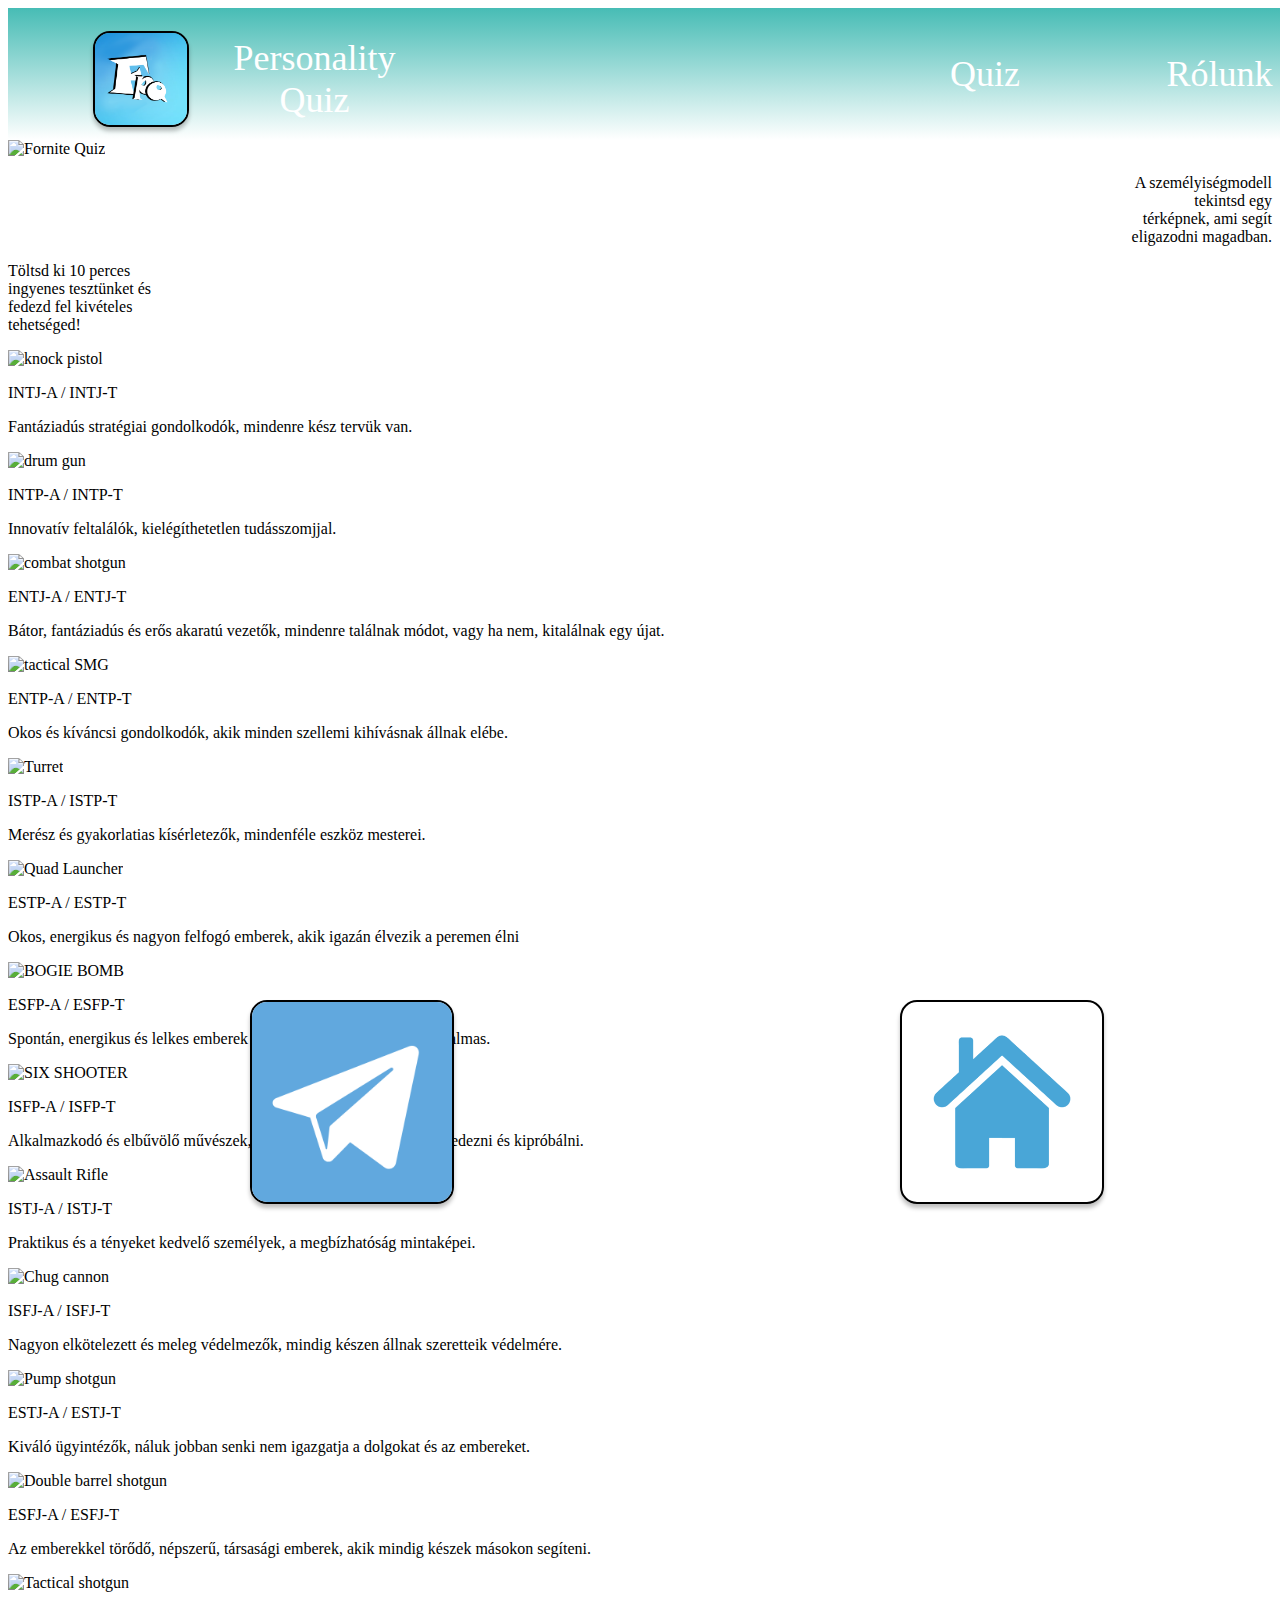
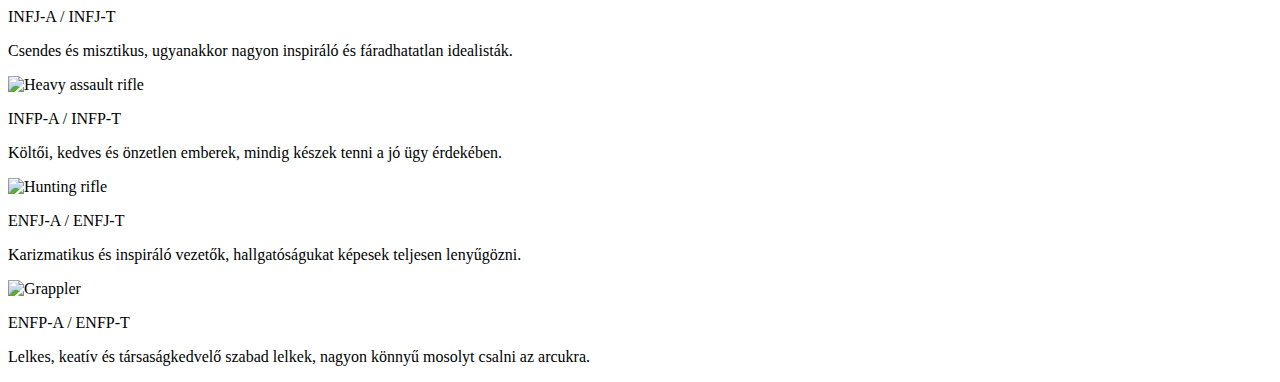
==== Főoldal/index.html @ f2d6f230 "FQ-17 Ellentmondás javítás" ====
<!DOCTYPE html>
<html lang="hu">
<head>
    <meta charset="UTF-8">
    <meta http-equiv="X-UA-Compatible" content="IE=edge">
    <meta name="viewport" content="width=device-width, initial-scale=1.0">
    <title>Document</title>
    <link rel="stylesheet" href="index.css">
    



</head>

<body>  
    <div id="fejleck">
        <div id="fejlec"></div>

        <img class="ke"  src="_608745bd98cd486cB52eB57b731d9a.jpg" alt="LOGO"/>

        <div class="fejlecfelirat "id="text1" >Personality<br/>Quiz</div>
        <div class="fejlecfelirat "id="text2" >Quiz</div>
        <div class="fejlecfelirat "id="text3" >Rólunk</div>
      </div>

    <img id="nagyk" src="https://www.creocommunity.es/wp-content/uploads/2023/10/Regreso-de-Fortnite-al-Capitulo-1.jpg"
     alt="Fornite Quiz">



<div class="text" style="text-align: right">
<img id="kep" src="icon1.png" alt="">
<p id="szov1">A személyiségmodell <br>tekintsd egy <br>
térképnek, ami segít <br> eligazodni
magadban.</p>
</div>
<div class="text">
<img id="kep2" src="icon2.png" alt="">
<p id="szov2">Töltsd ki 10 perces <br> ingyenes tesztünket és <br>
     fedezd fel kivételes <br>
      tehetséged!</p>
</div>

<div class=" Lila" >
  <img src="fortnite-flint-knock-pistol.jpg" alt="knock pistol">
  <p>INTJ-A / INTJ-T</p>
  <p>Fantáziadús stratégiai
     gondolkodók, mindenre kész
      tervük van.</p>
   
   
  <img src="fortnite-drum-gun-banned.jpg" alt="drum gun">
  <p>INTP-A / INTP-T</p>
  <p>Innovatív feltalálók,
     kielégíthetetlen tudásszomjjal.</p>
   
   
  <img src="fortnite-combat-shotgun-.jpg" alt="combat shotgun">
  <p>ENTJ-A / ENTJ-T</p>
  <p>Bátor, fantáziadús és erős akaratú vezetők,
    mindenre találnak módot, vagy ha nem,
     kitalálnak egy újat.</p>
   
   
   
  <img src="tactical SMG.jpg" alt="tactical SMG">
  <p>ENTP-A / ENTP-T</p>
  <p>Okos és kíváncsi gondolkodók,
    akik minden szellemi kihívásnak állnak elébe.</p>
  </div>
   
  <div class="Sárga " >
    <img src="Turret.jpg" alt="Turret">
    <p>ISTP-A / ISTP-T</p>
    <p>Merész és gyakorlatias kísérletezők,
       mindenféle eszköz mesterei.</p>
   
   
    <img src="Quad  Launcher.jpg" alt="Quad Launcher">
    <p>ESTP-A / ESTP-T</p>
    <p>Okos, energikus és nagyon felfogó emberek,
       akik igazán élvezik a peremen élni</p>
   
   
    <img src="Bugie Bomb.jpg" alt="BOGIE BOMB">
    <p>ESFP-A / ESFP-T</p>
    <p>Spontán, energikus és lelkes emberek
       körülöttük az élet soha nem unalmas.</p>
   
   
   
    <img src="SIX SHOOTER.jpg" alt="SIX SHOOTER">
    <p>ISFP-A / ISFP-T</p>
    <p>Alkalmazkodó és elbűvölő művészek,
       mindig készek új dolgokat felfedezni és kipróbálni.</p>
    </div>
   
    <div class="Kék " >
     <img src="Assault Rifle.jpg" alt="Assault Rifle">
     <p>ISTJ-A / ISTJ-T</p>
     <p>Praktikus és a tényeket kedvelő személyek,
         a megbízhatóság mintaképei.</p>
     
     
     <img src="Chug cannon.jpg" alt="Chug cannon">
     <p>ISFJ-A / ISFJ-T</p>
     <p>Nagyon elkötelezett és meleg védelmezők,
         mindig készen állnak szeretteik védelmére.</p>
     
     
     <img src="Pump shotgun.jpg" alt="Pump shotgun">
     <p>ESTJ-A / ESTJ-T</p>
     <p>Kiváló ügyintézők,
         náluk jobban senki nem igazgatja a dolgokat és az embereket.</p>
     
     
     
     <img src="Double barrel shotgun.jpg" alt="Double barrel shotgun">
     <p>ESFJ-A / ESFJ-T</p>
     <p>Az emberekkel törődő,
         népszerű, társasági emberek,
          akik mindig készek másokon segíteni.</p>
     </div>
   
  <div class="zöld " >
        <img src="Tactical shotgun.jpg" alt="Tactical shotgun">
        <p>INFJ-A / INFJ-T</p>
        <p>Csendes és misztikus,
            ugyanakkor nagyon inspiráló és fáradhatatlan idealisták.</p>
       
       
        <img src="Heavy assault rifle.jpg" alt="Heavy assault rifle">
        <p>INFP-A / INFP-T</p>
        <p>Költői, kedves és önzetlen emberek,
            mindig készek tenni a jó ügy érdekében.</p>
       
       
        <img src="Hunting rifle.jpg" alt="Hunting rifle">
        <p>ENFJ-A / ENFJ-T</p>
        <p>Karizmatikus és inspiráló vezetők,
            hallgatóságukat képesek teljesen lenyűgözni.</p>
       
       
       
        <img src="Grappler.jpg" alt="Grappler">
        <p>ENFP-A / ENFP-T</p>
        <p>Lelkes, keatív és társaságkedvelő szabad lelkek,
            nagyon könnyű mosolyt csalni az arcukra.</p>
  </div>

   




</body>
</html>
---- Főoldal/index.css ----
#text1{
     width: 287px;
     height: 88px;
     left: 163px; 
     top: 29px;
       
}
#text2{
     width: 230px;
      height: 48px;
       left: 862px;
        top: 45px; 
        
}
#text3{
     width: 207px;
      height: 50px;
       left: 1108px;
        top: 45px;
         
}

.fejlecfelirat{
     position: absolute; 
         text-align: center;
          color: white; 
          font-size: 36px;
           font-weight: 400; 
           word-wrap: break-word;
}

.ke{
     width: 92px;
      height: 92px;
       left: 85px;
        top: 23px;
         position: absolute;
          box-shadow: 0px 4px 4px rgba(0, 0, 0, 0.25);
           border-radius: 17px;
            border: 2px black solid;
}
#kep{
     width: 200px;
      height: 200px;
       left: 250px;
        top: 1000px;
         position: absolute;
          box-shadow: 0px 4px 4px rgba(0, 0, 0, 0.25);
           border-radius: 17px;
            border: 2px black solid;
}
#kep2{
     width: 200px;
      height: 200px;
       left: 900px;
        top: 1000px;
         position: absolute;
          box-shadow: 0px 4px 4px rgba(0, 0, 0, 0.25);
           border-radius: 17px;
            border: 2px black solid;
}
#fejleck{
     width: 1365px;
      height: 132px;
       position: relative;
}
#fejlec{
     width: 1365px;
      height: 132px;
       left: 0px;
        top: 0px;
         position: absolute; 
         background: linear-gradient(180deg, #47BCB5 0%, rgba(71, 188, 181, 0) 100%);
}
#nagyk{
     width:1365px;
}
#szov1{
     left: 0px;
     top: 0px;

}
#szov2{
     left: 0px;
     top: 0px;
}
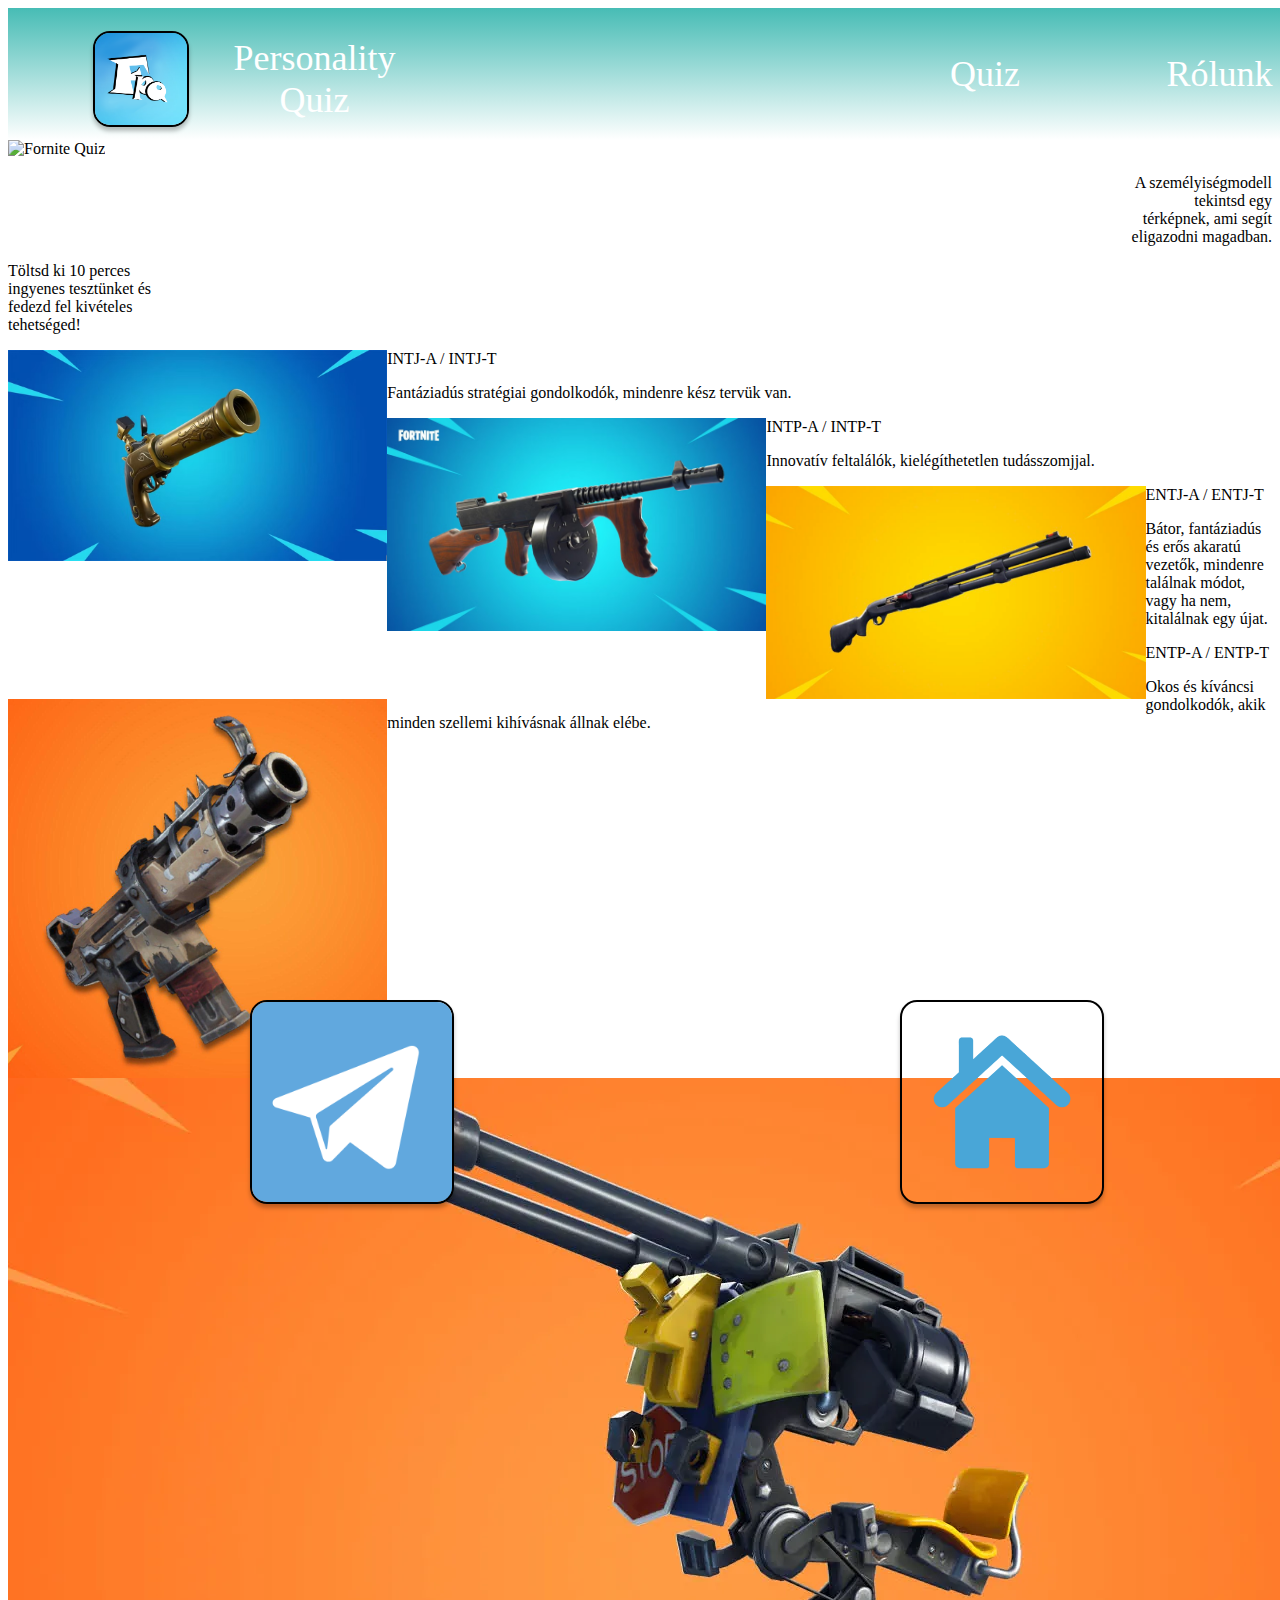
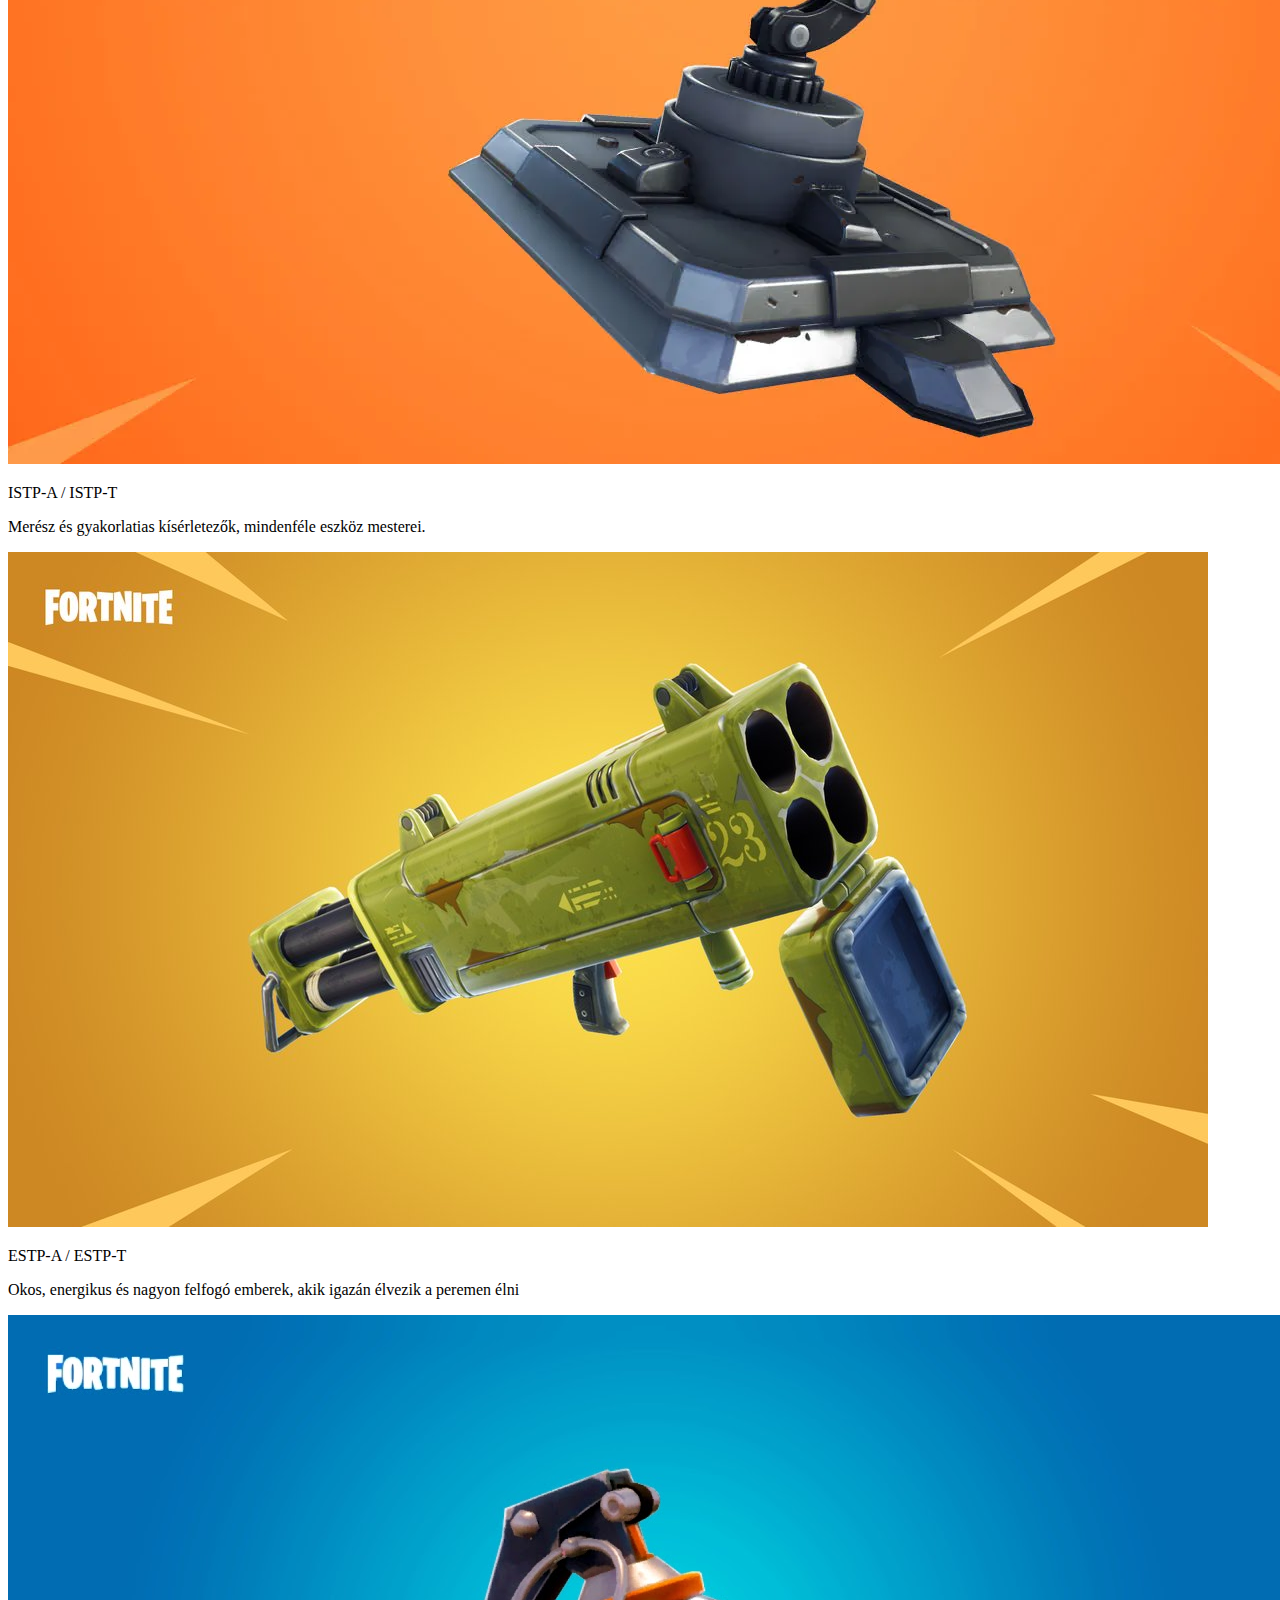
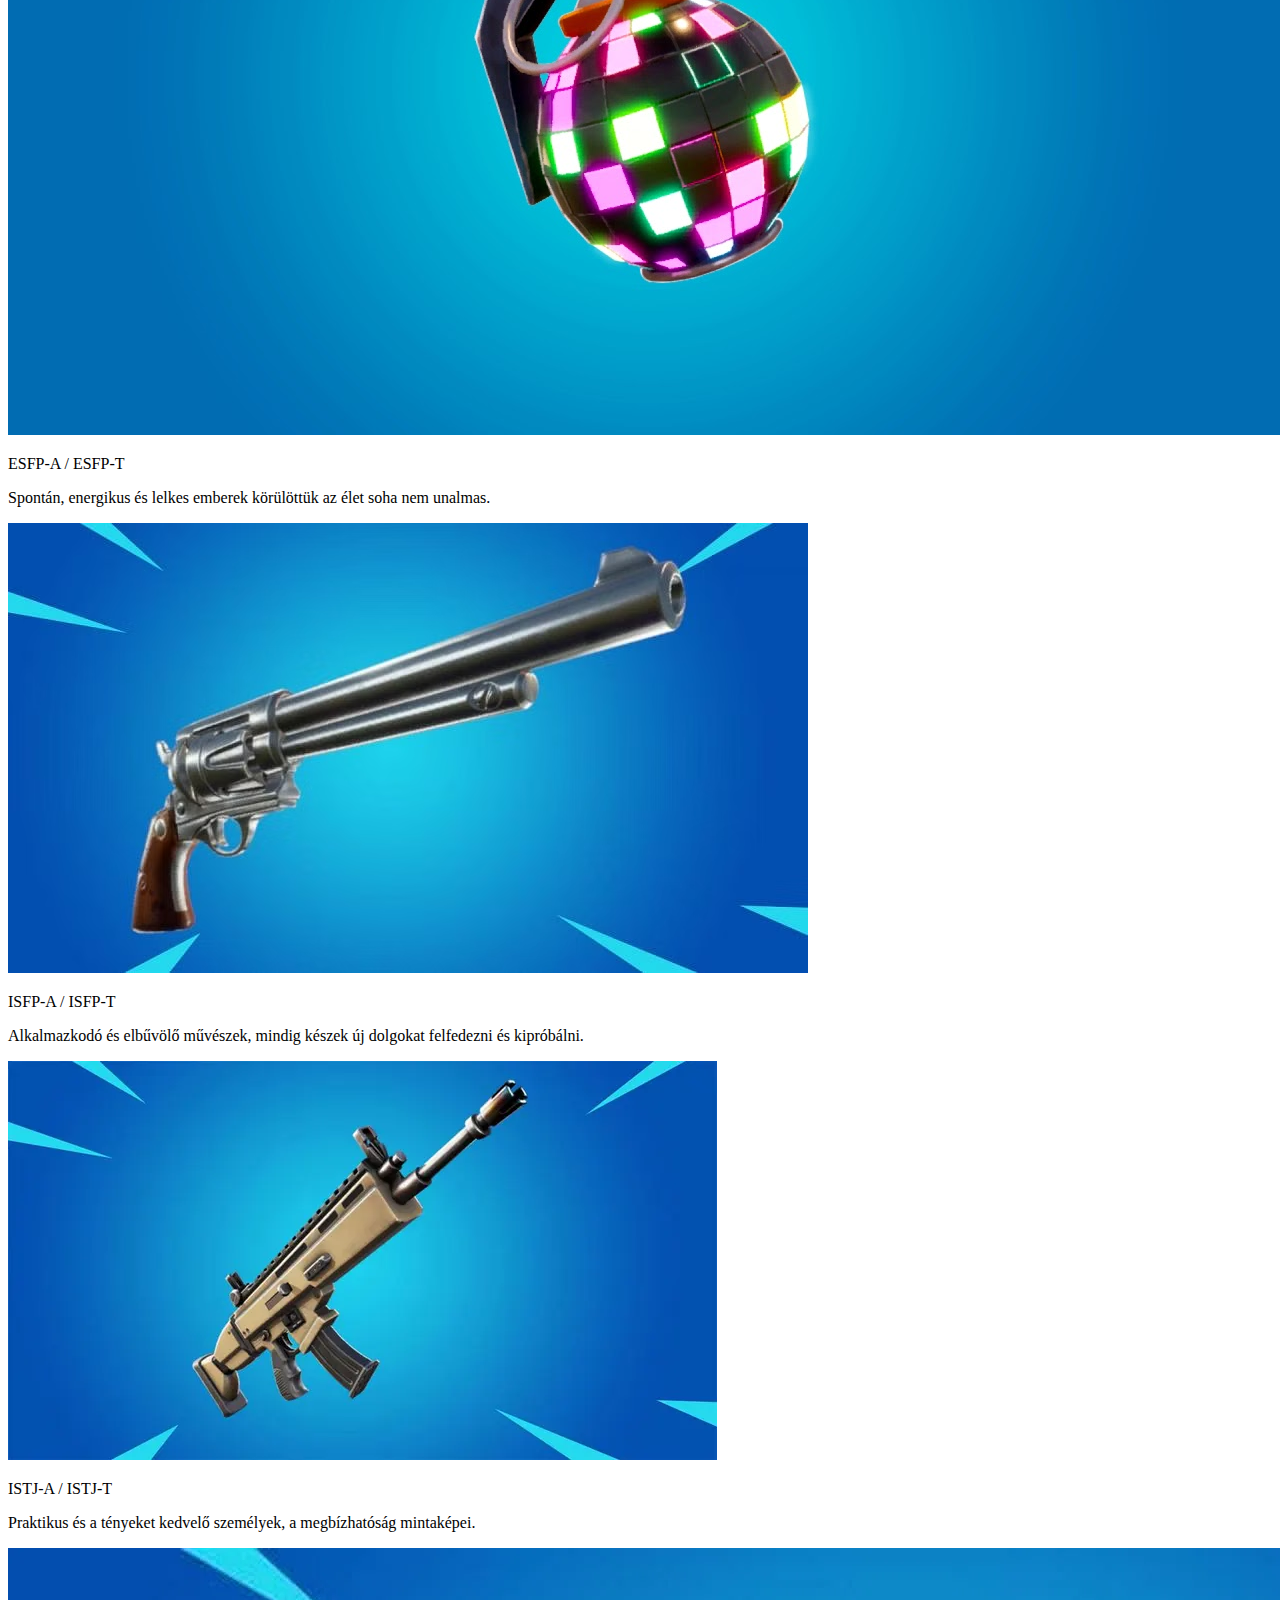
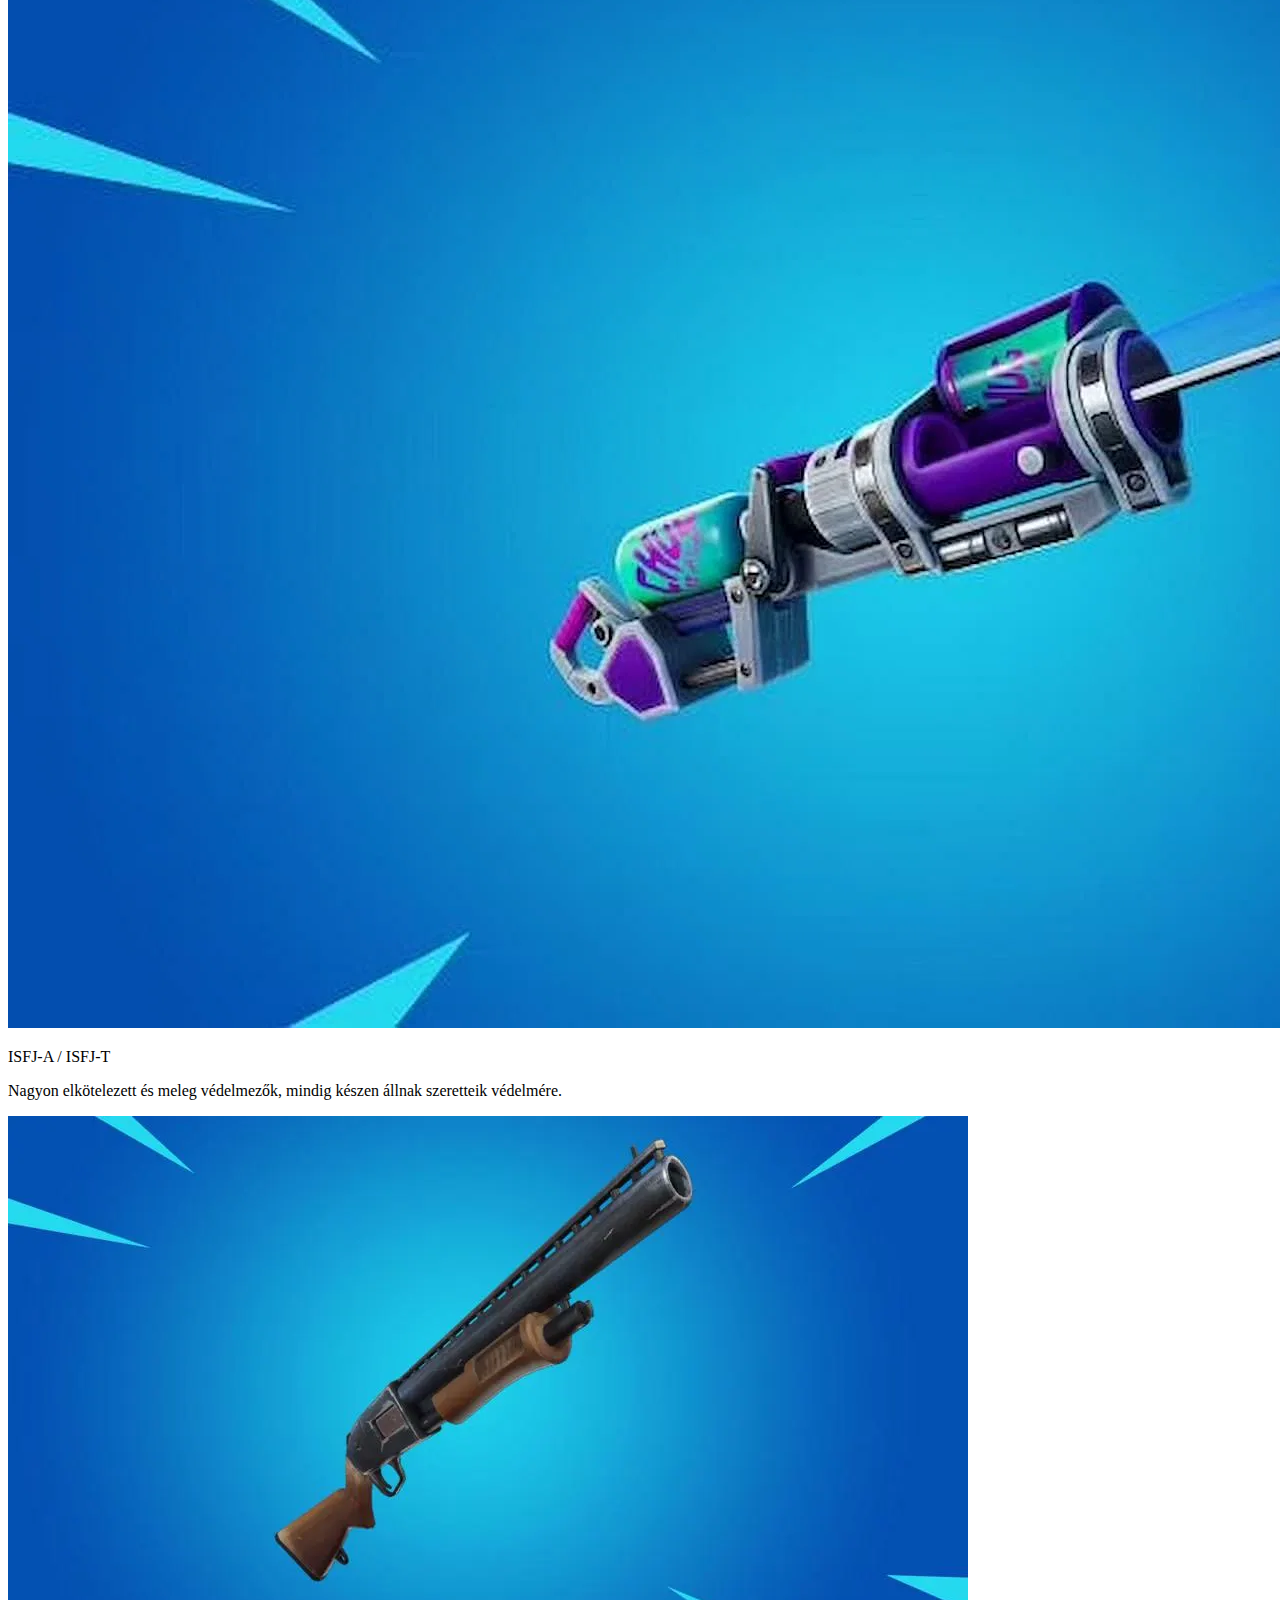
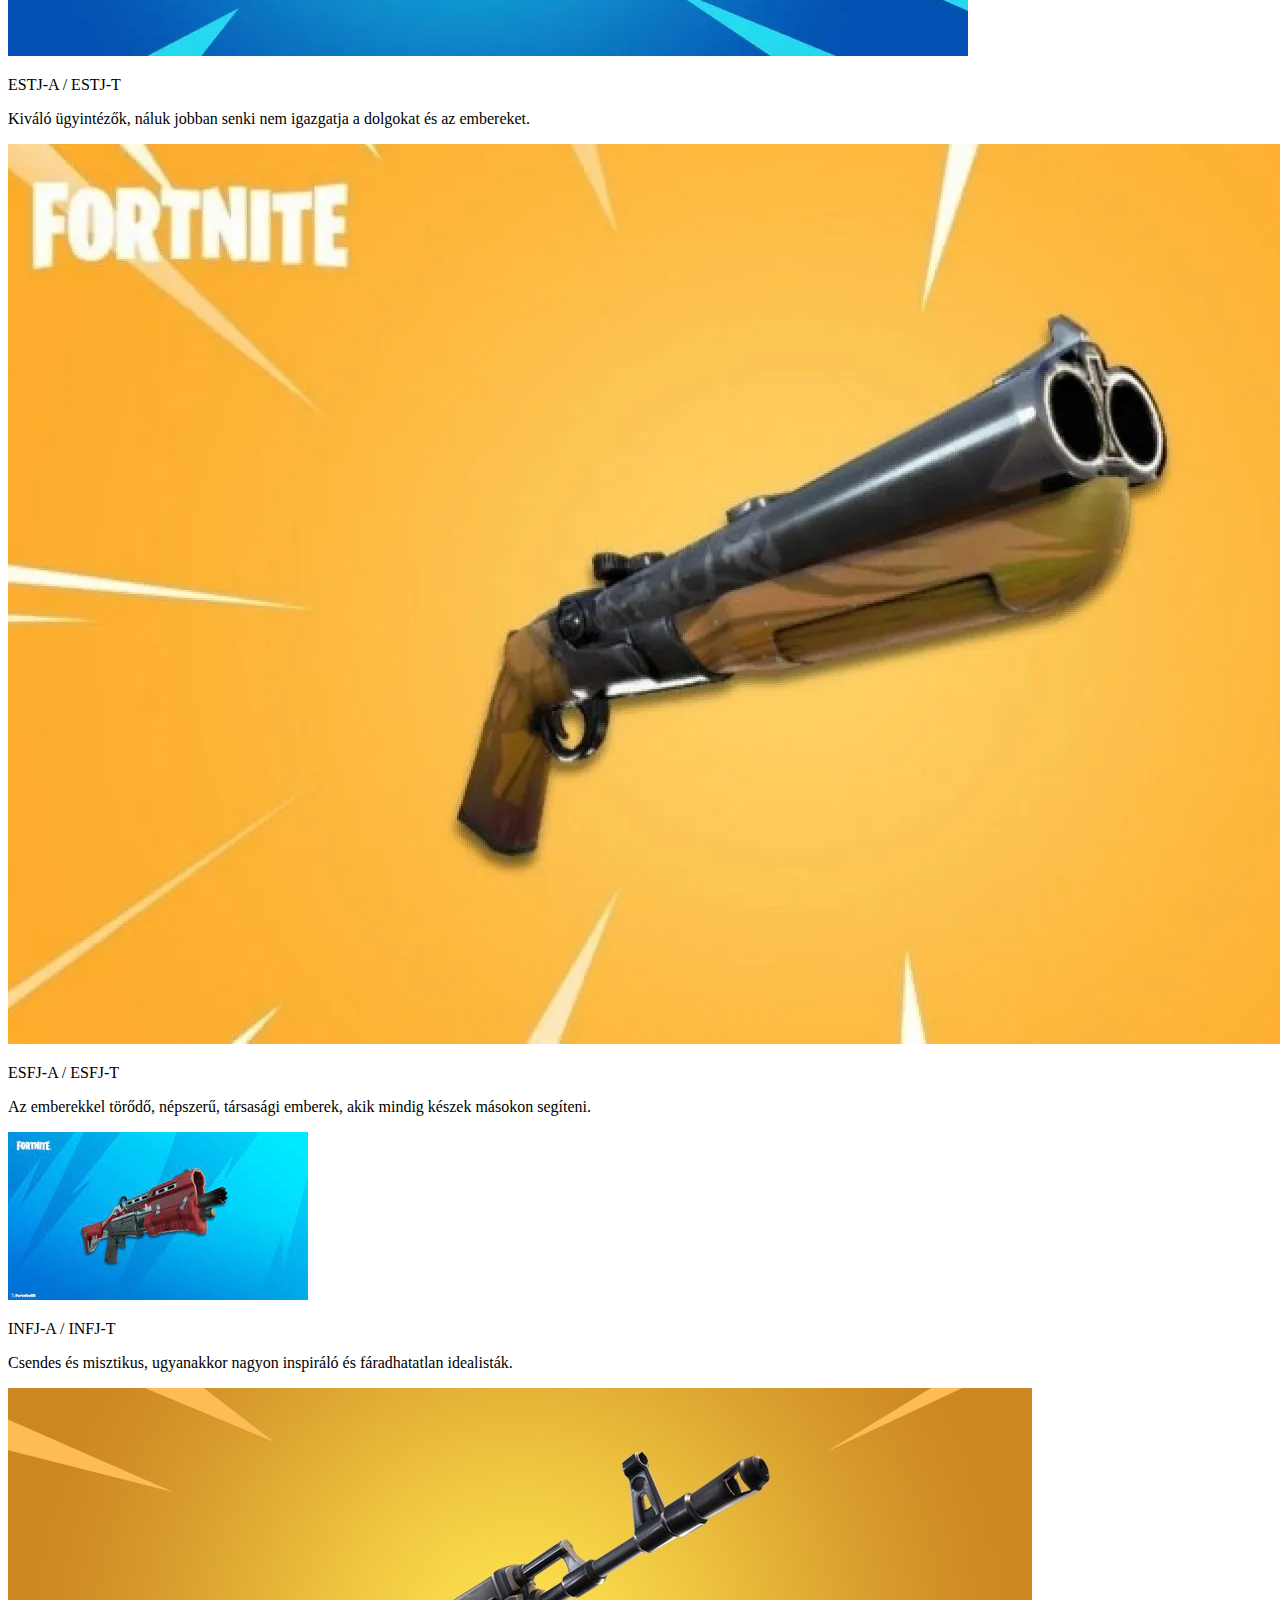
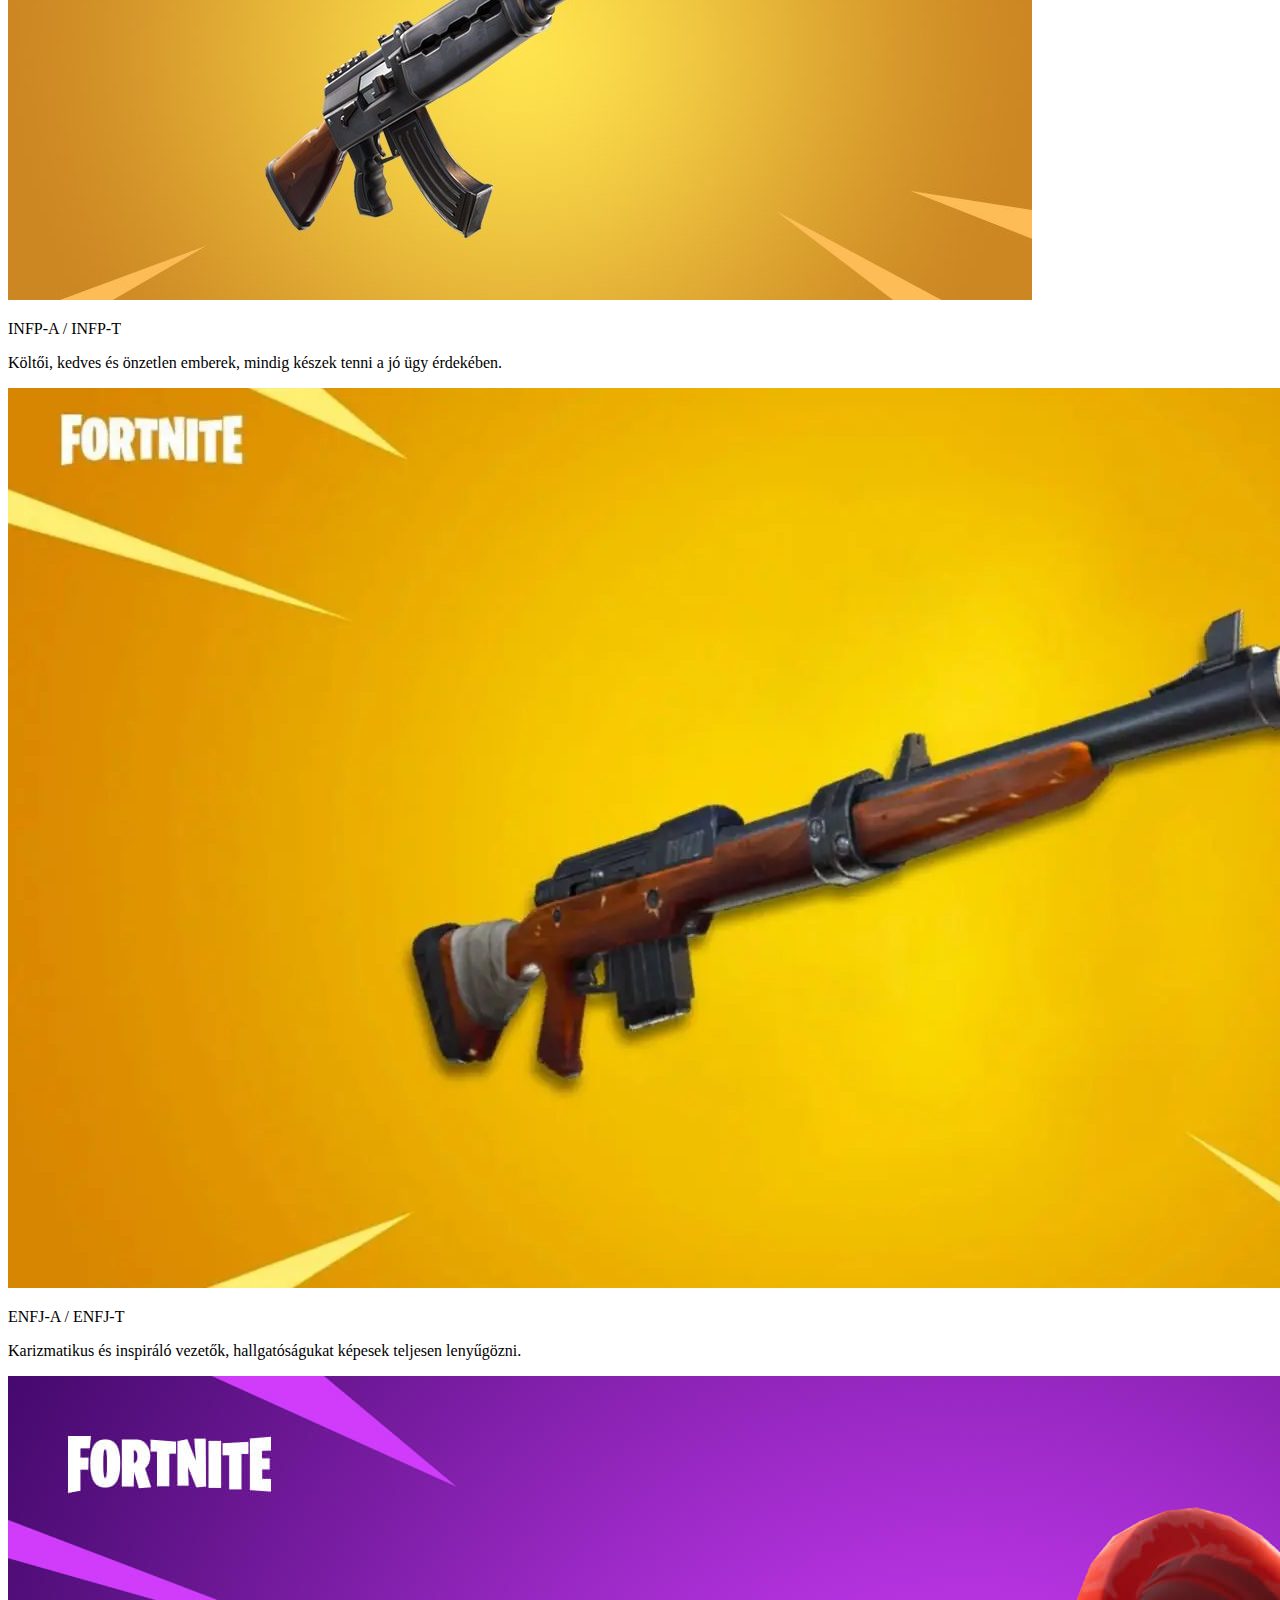
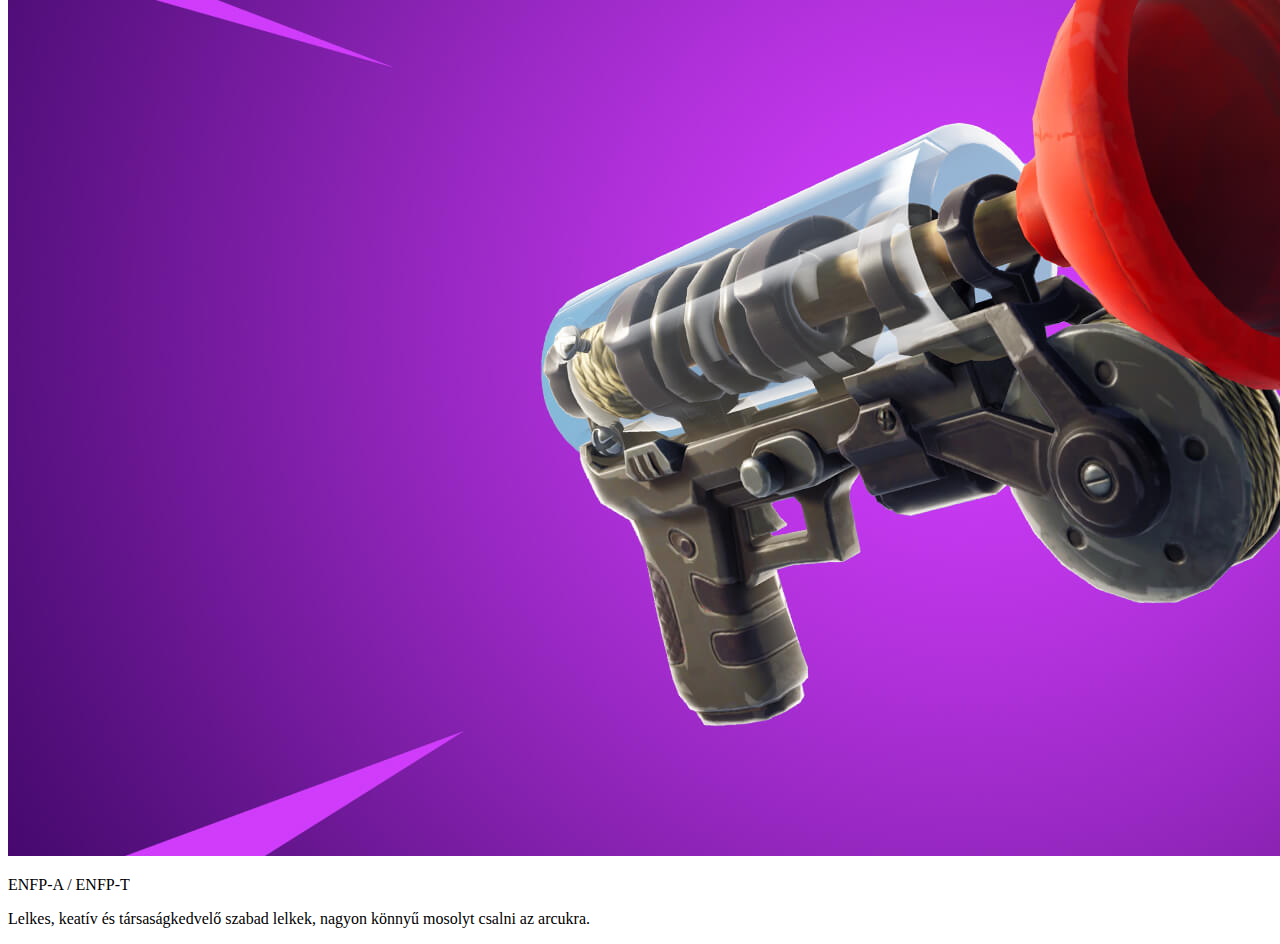
==== commit ddfb8cd3: "FQ-18 flexbox start" ====
--- a/Főoldal/index.html
+++ b/Főoldal/index.html
@@ -41,7 +41,7 @@
       tehetséged!</p>
 </div>
 
-<div class=" Lila" >
+<div class="Lila" >
   <img src="fortnite-flint-knock-pistol.jpg" alt="knock pistol">
   <p>INTJ-A / INTJ-T</p>
   <p>Fantáziadús stratégiai
--- a/Főoldal/index.css
+++ b/Főoldal/index.css
@@ -83,4 +83,11 @@
 #szov2{
      left: 0px;
      top: 0px;
+}
+.Lila img{
+     display: flex;
+     gap: 10px 20px;
+     width: 30%;
+     float:left;
+     justify-content: center;
 }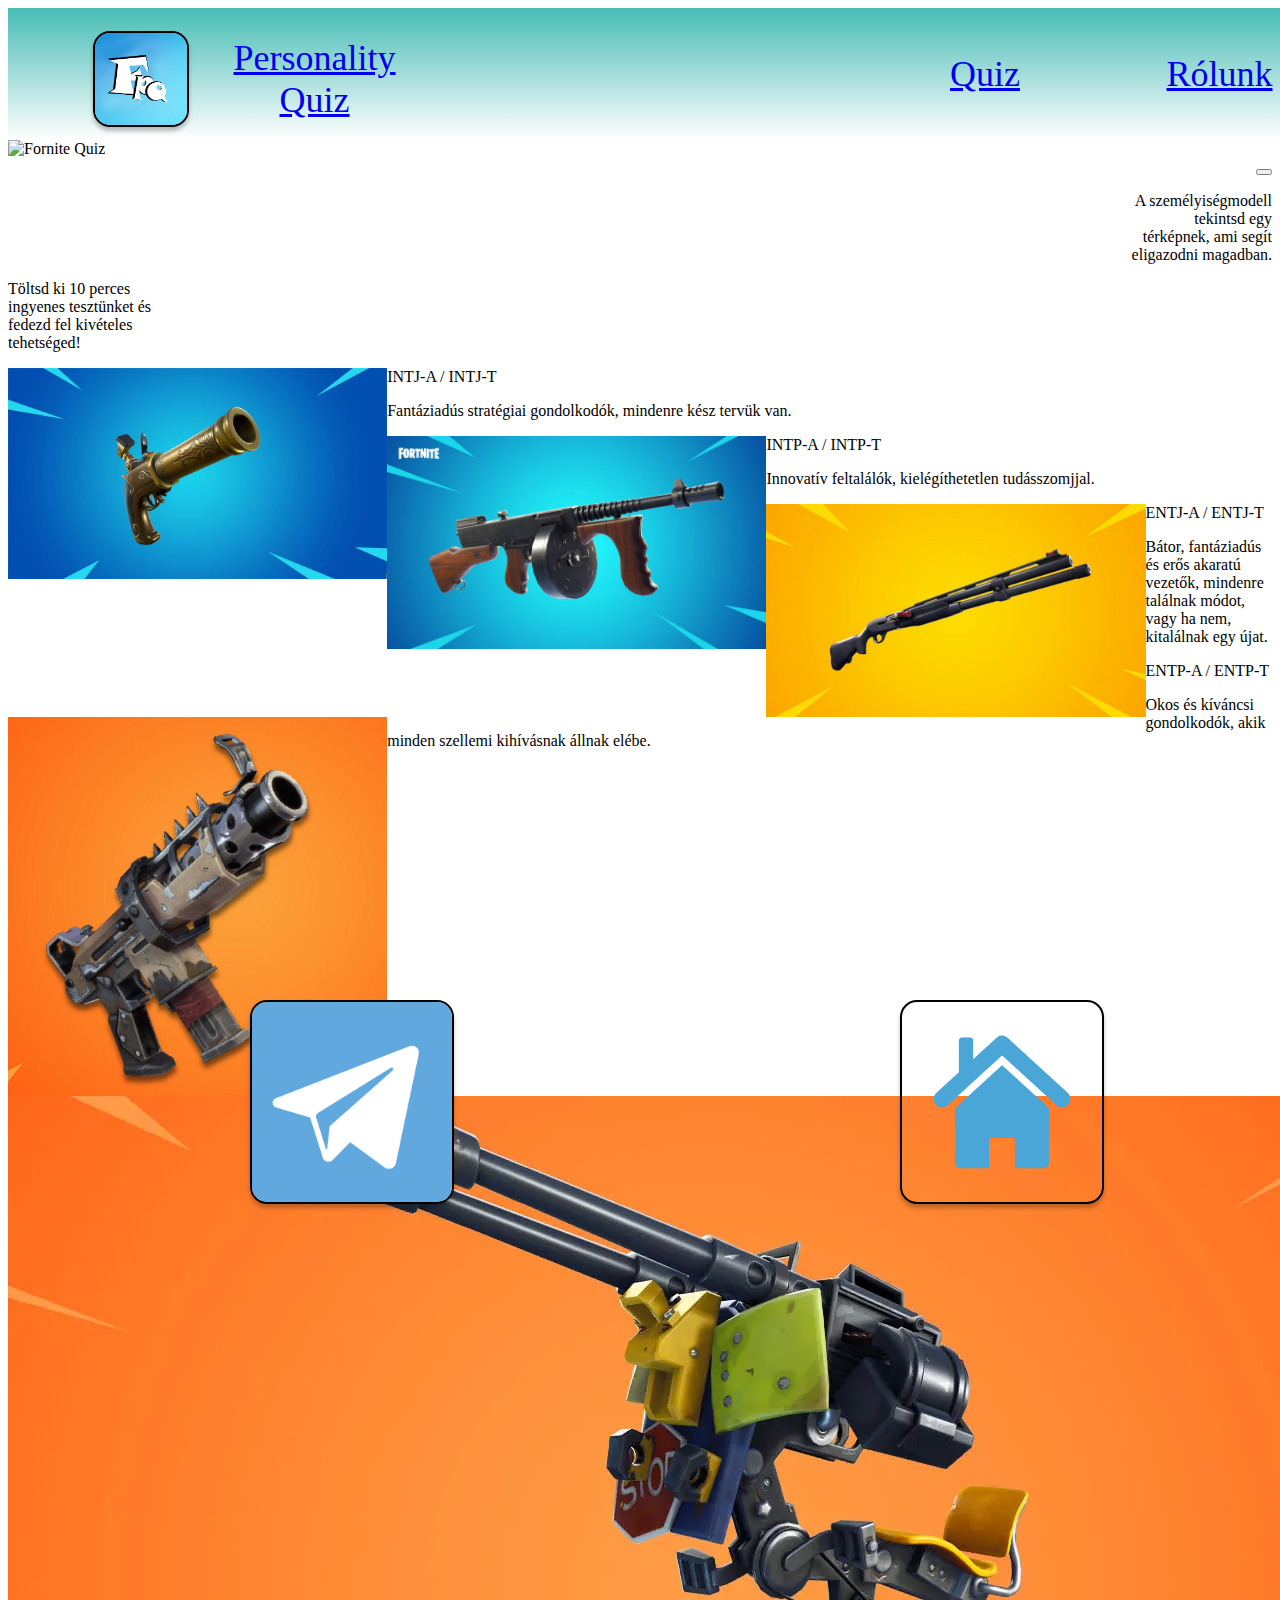
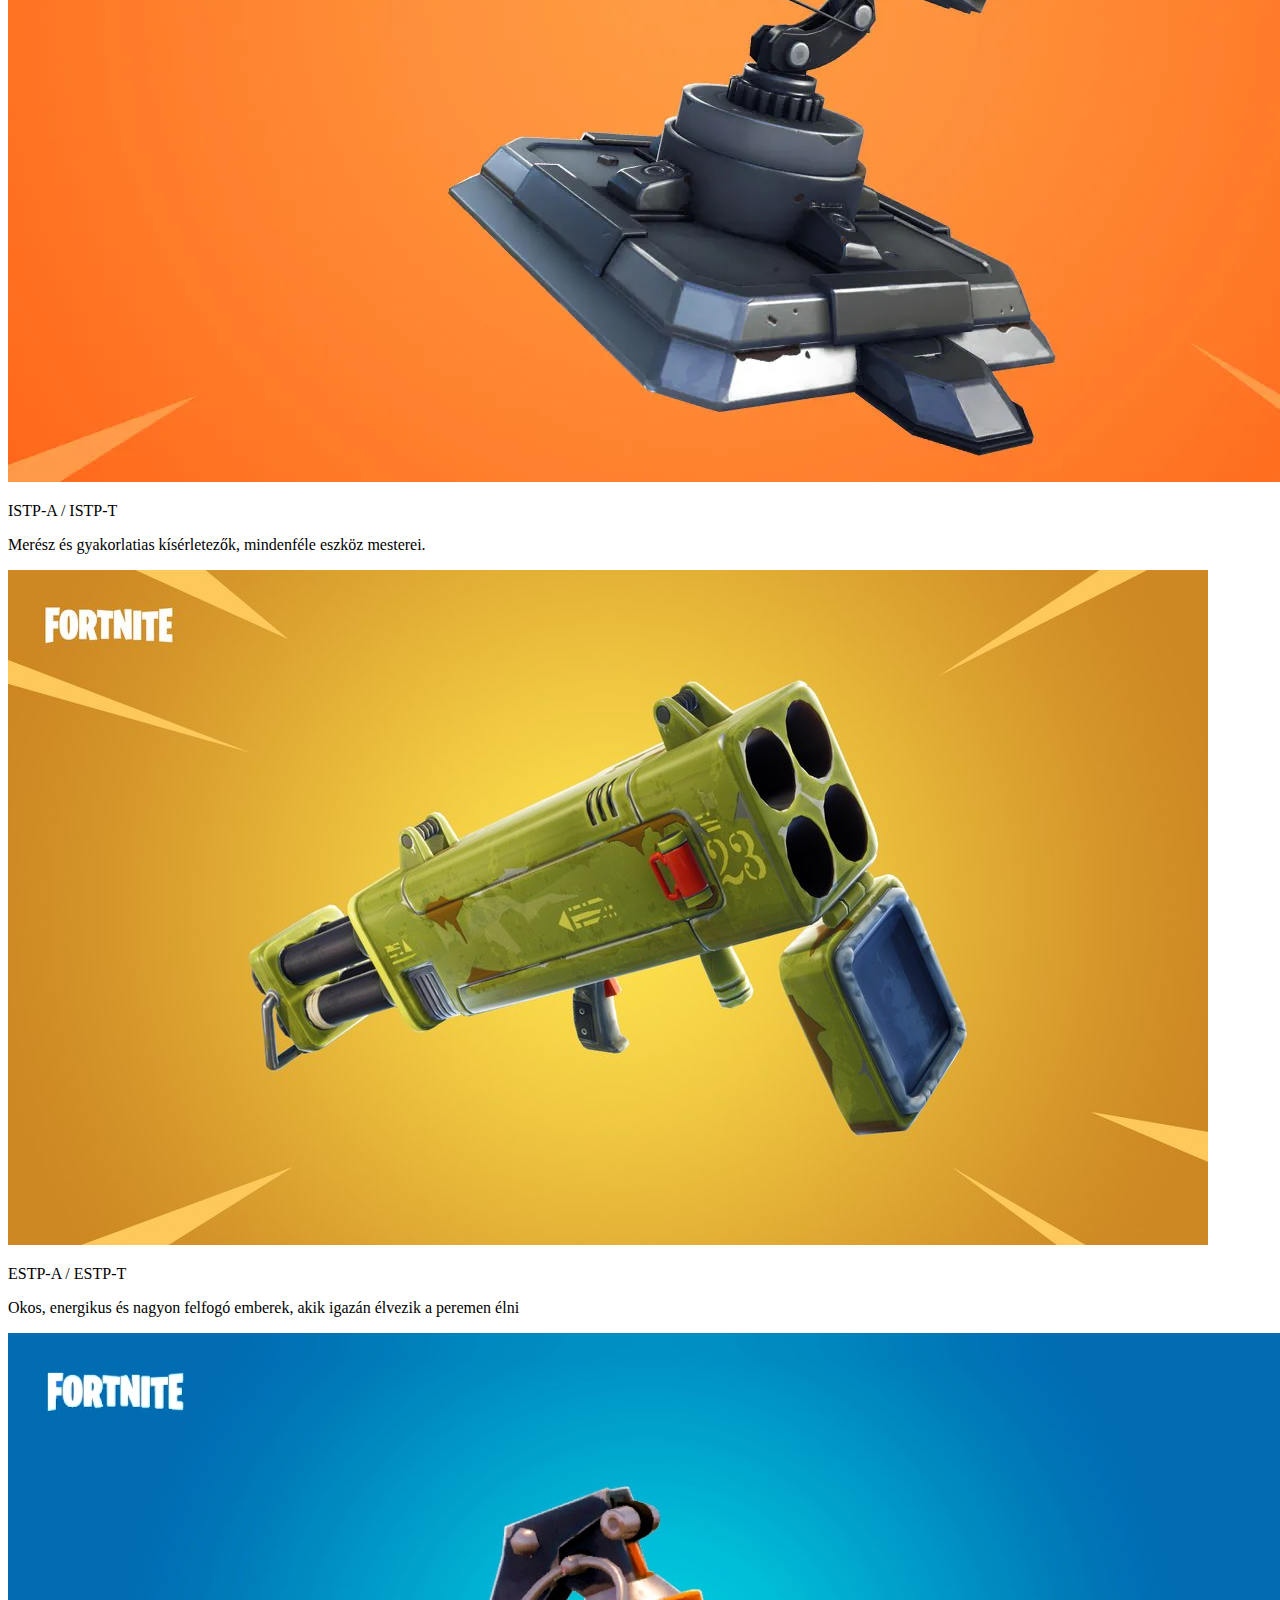
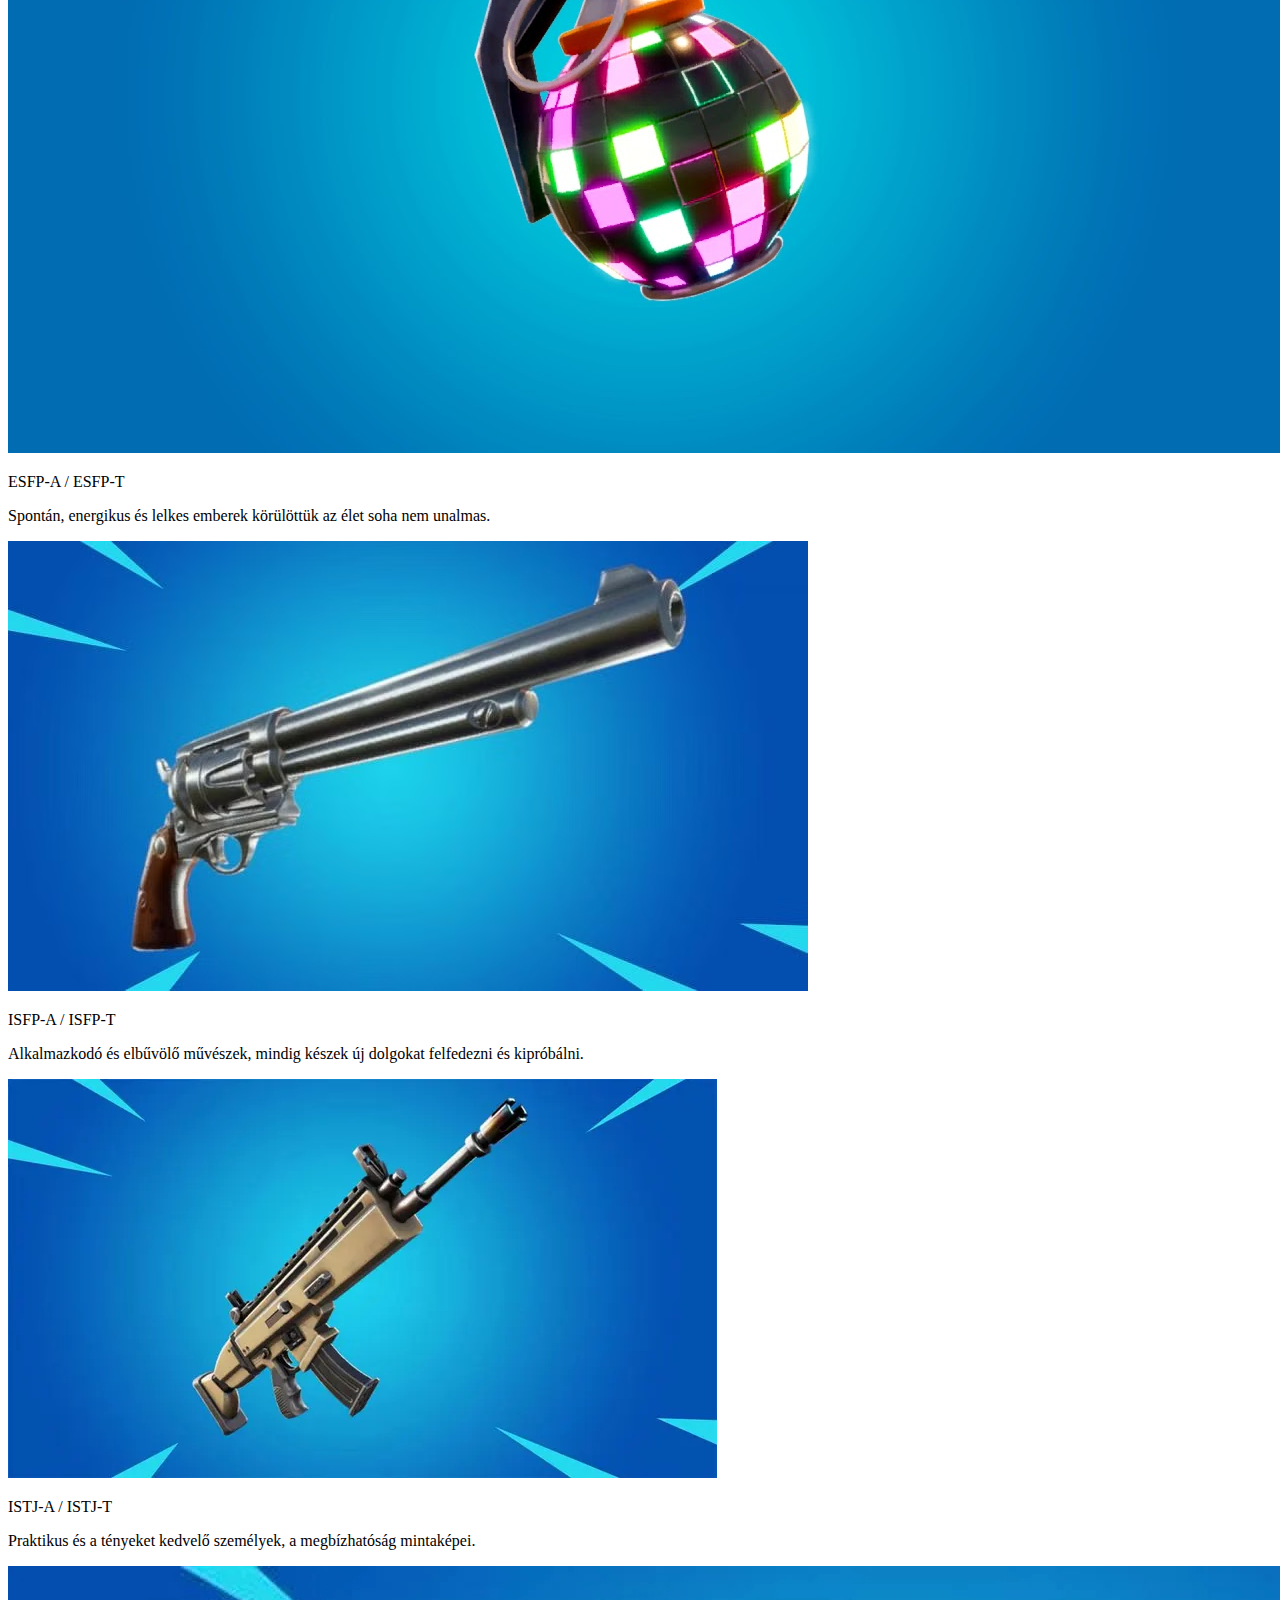
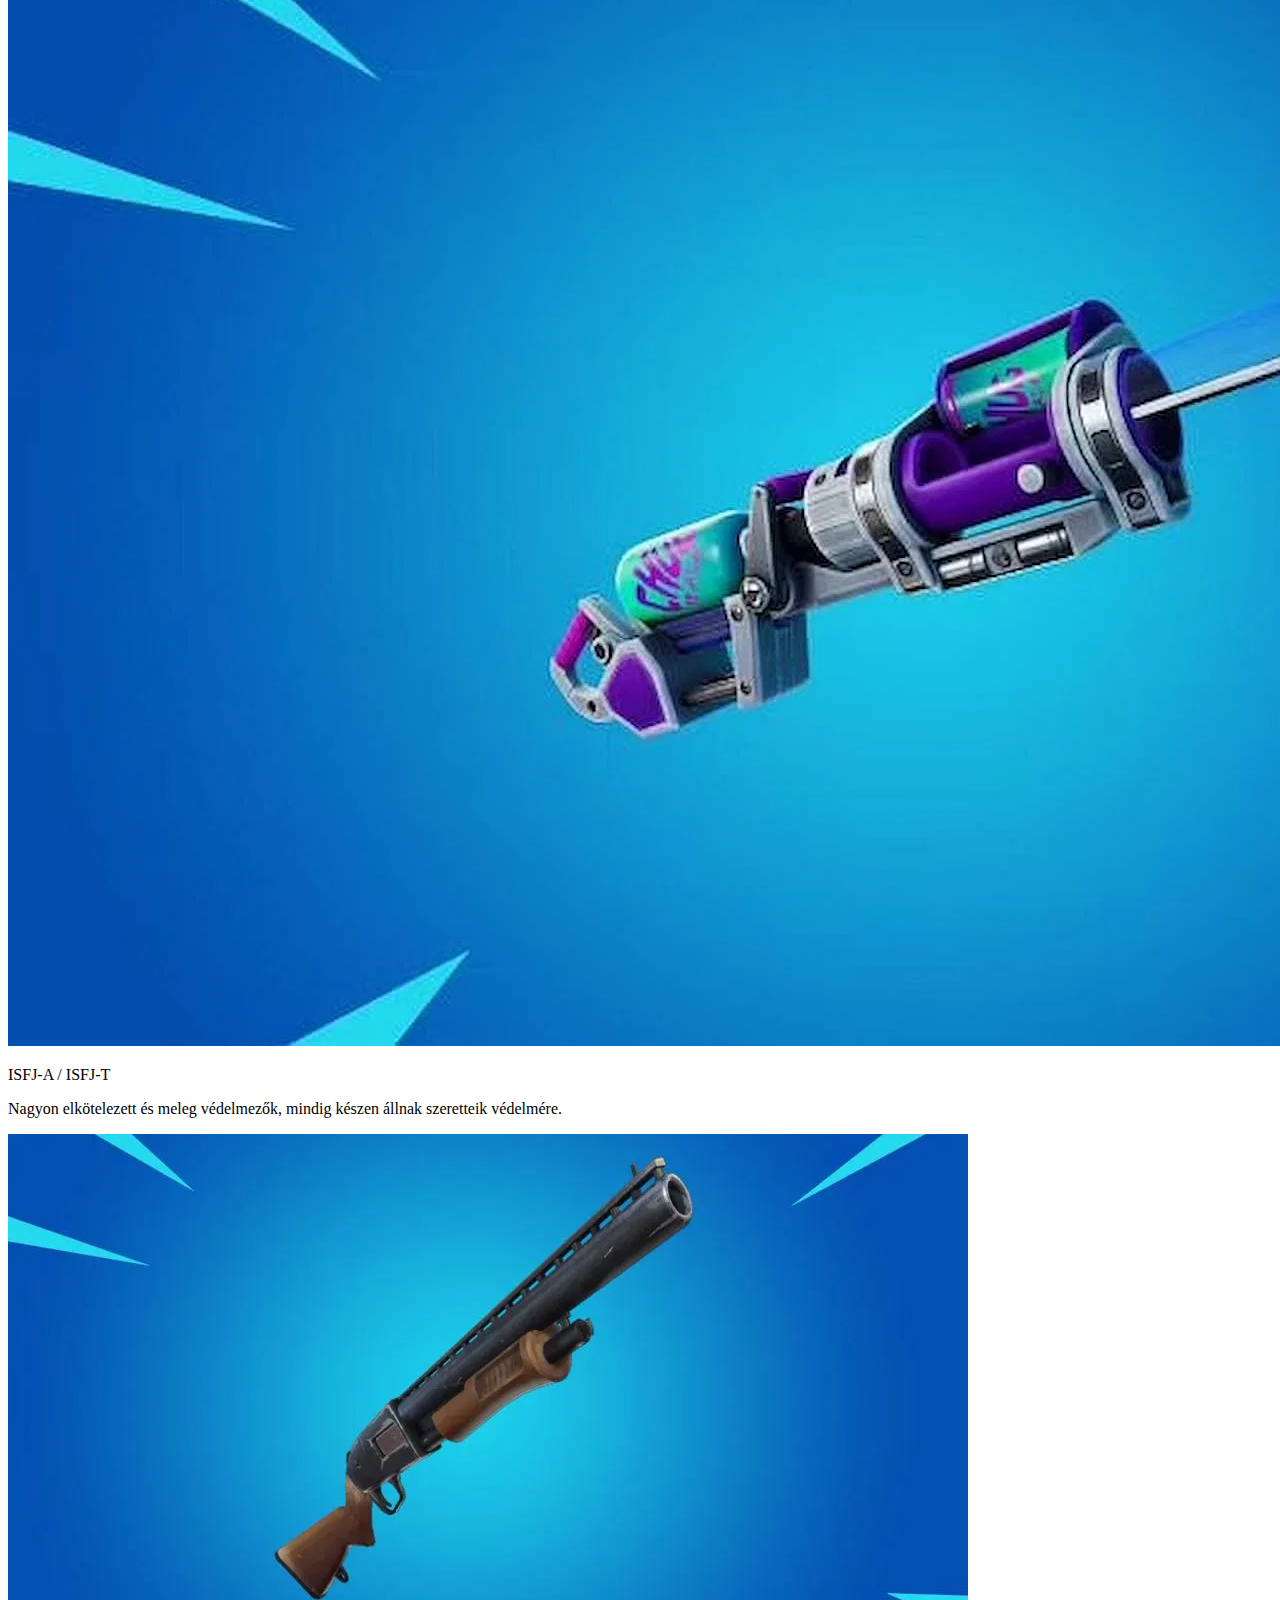
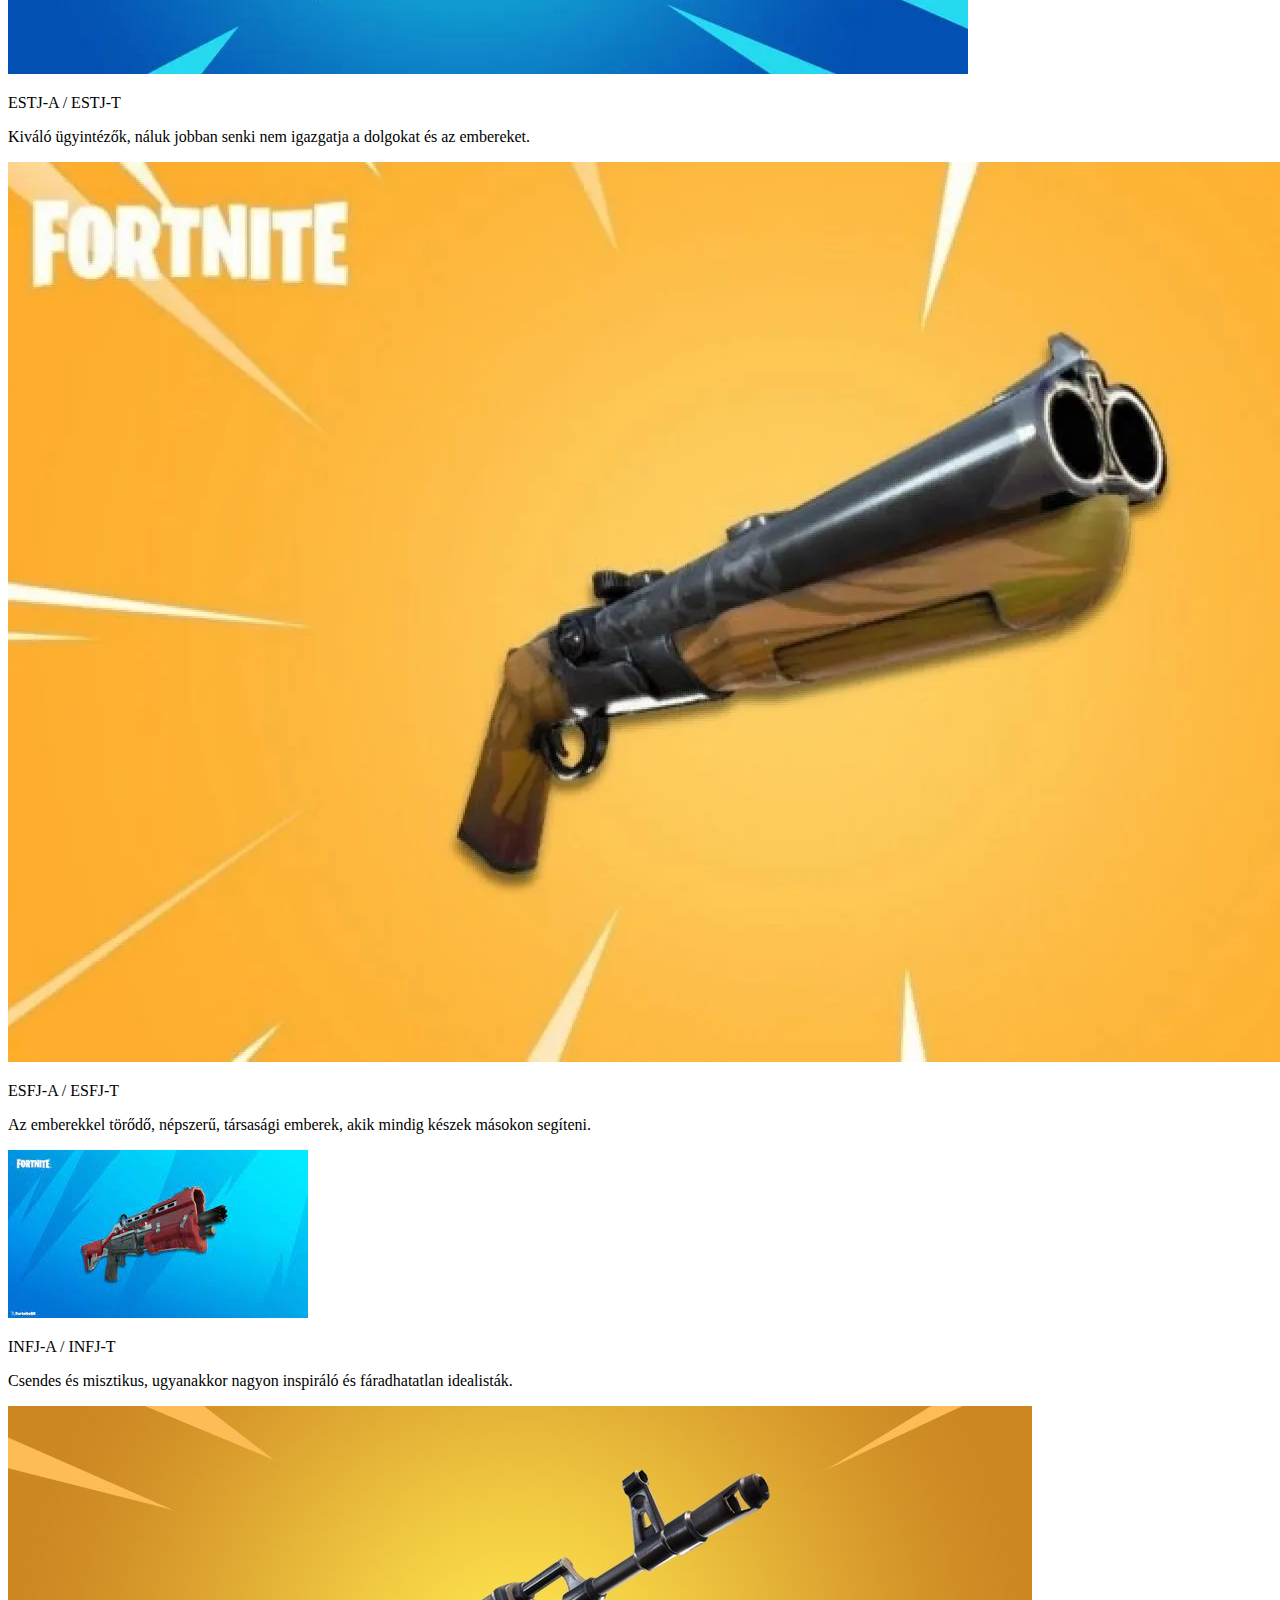
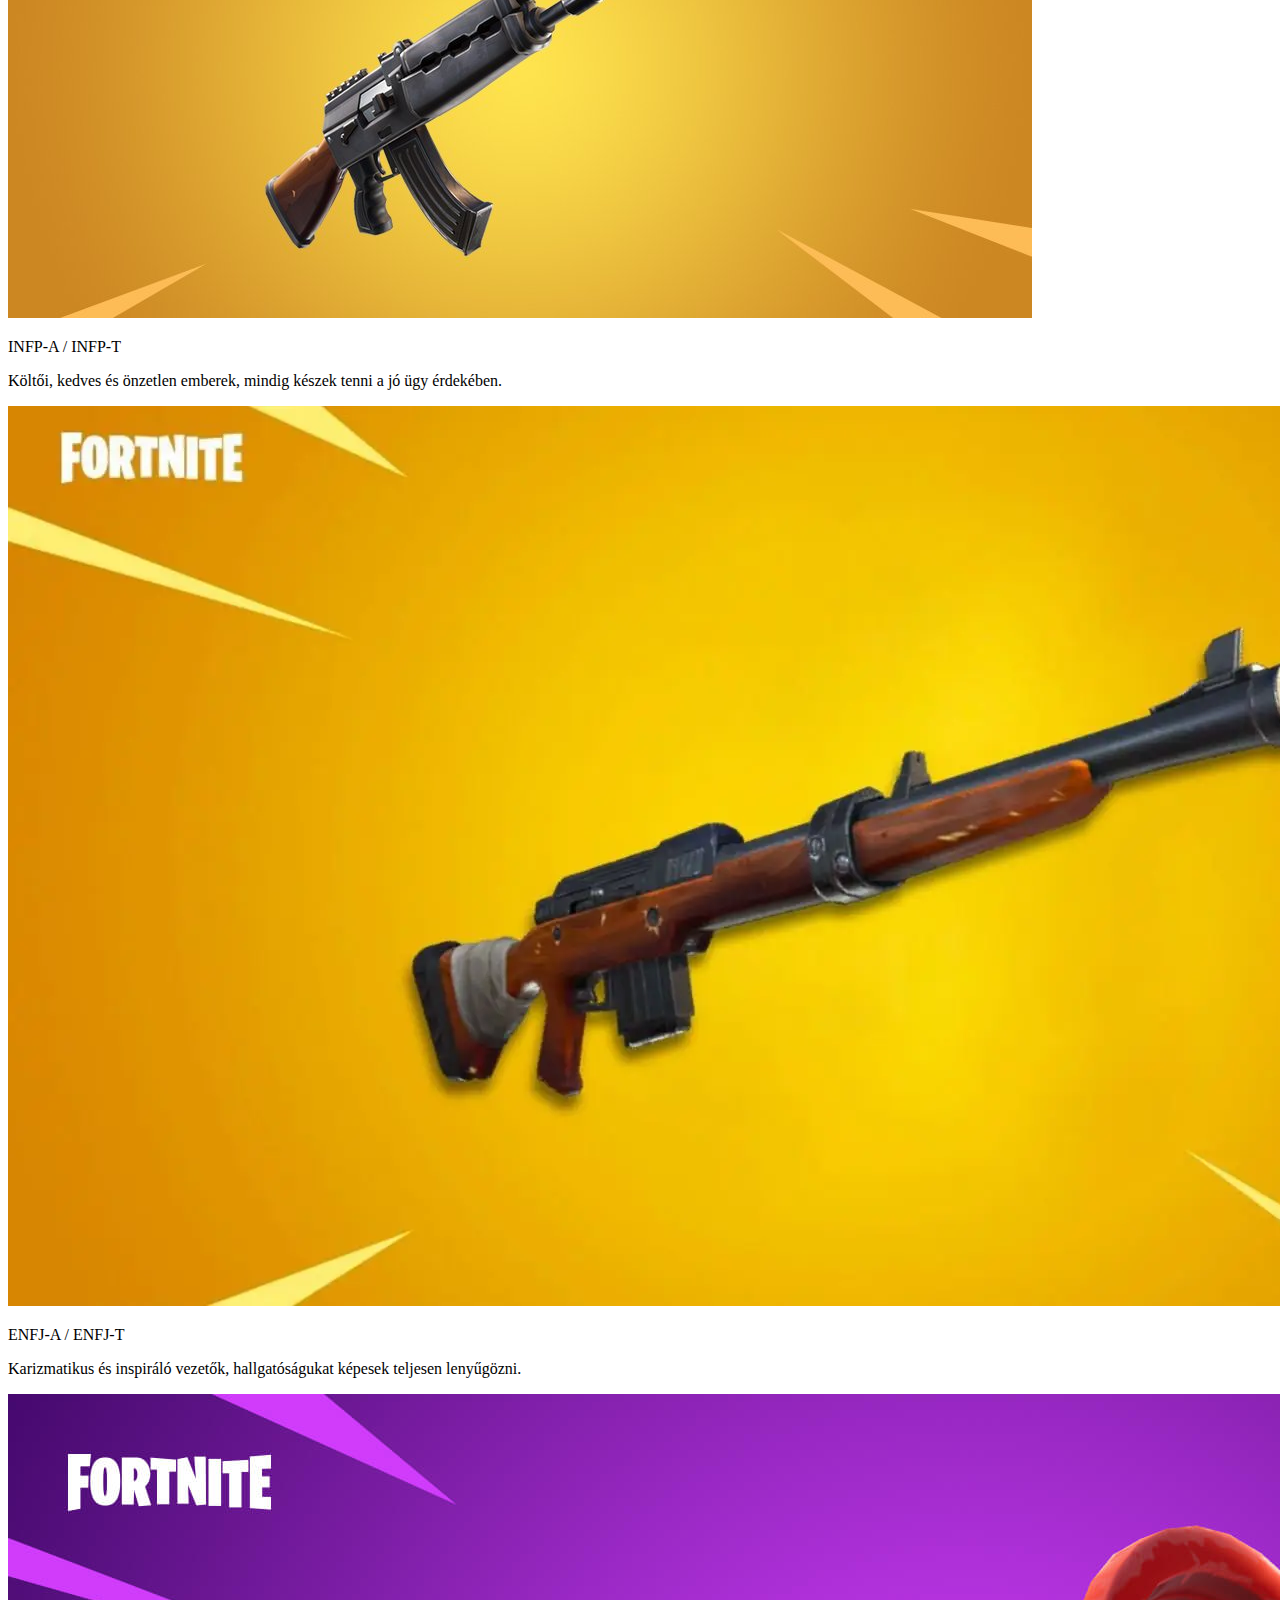
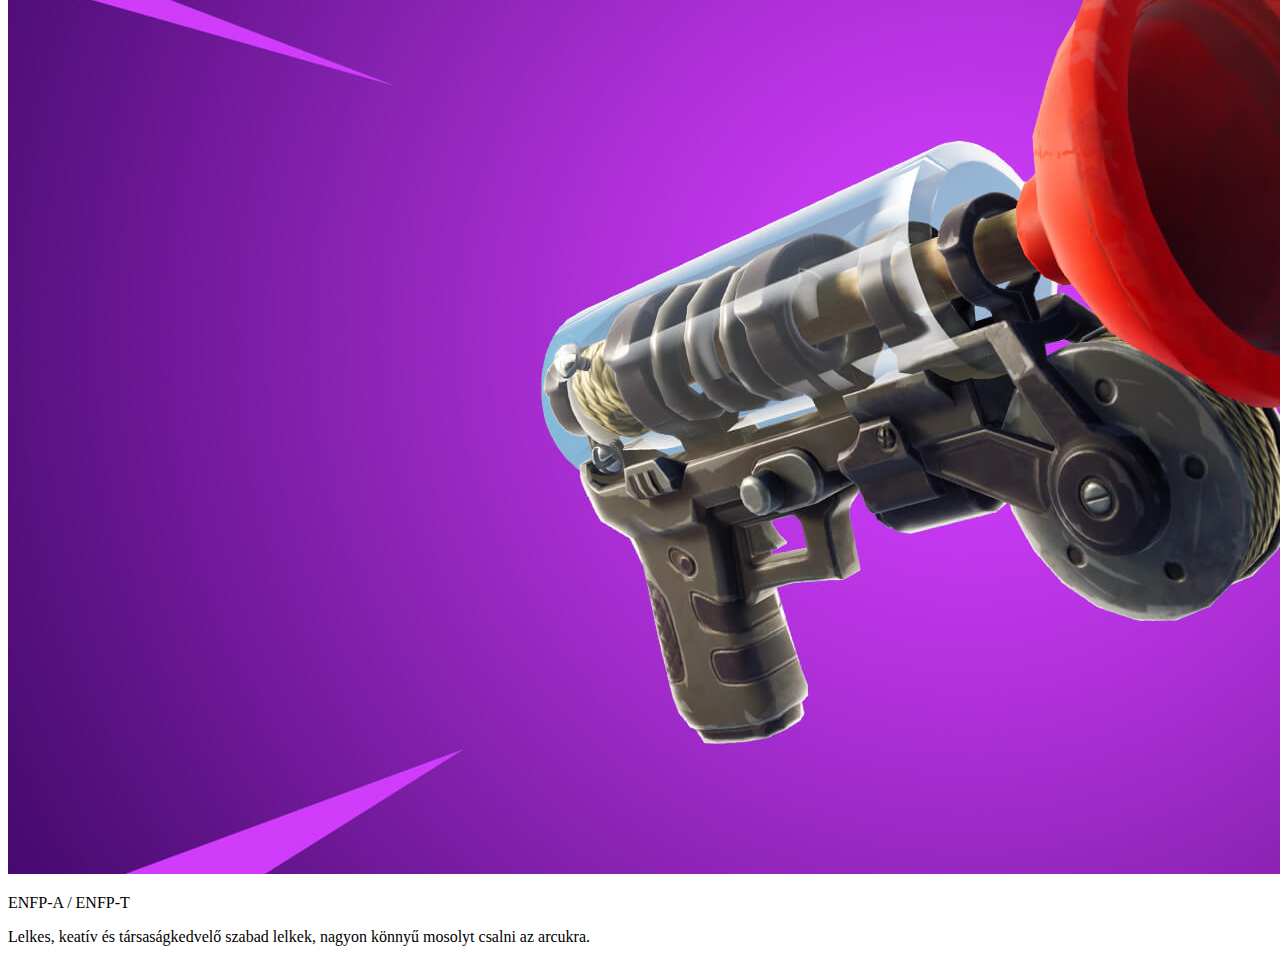
==== commit 6cd8e401: "FQ-19 az oldal működése" ====
--- a/Főoldal/index.html
+++ b/Főoldal/index.html
@@ -18,9 +18,9 @@
 
         <img class="ke"  src="_608745bd98cd486cB52eB57b731d9a.jpg" alt="LOGO"/>
 
-        <div class="fejlecfelirat "id="text1" >Personality<br/>Quiz</div>
-        <div class="fejlecfelirat "id="text2" >Quiz</div>
-        <div class="fejlecfelirat "id="text3" >Rólunk</div>
+        <div class="fejlecfelirat "id="text1" ><a href="./index.html">Personality<br>Quiz</a></div>
+        <div class="fejlecfelirat "id="text2" ><a href="../Quiz/quiz.html">Quiz</a></div>
+        <div class="fejlecfelirat "id="text3" ><a href="../Rólunk/rólunk.html">Rólunk</a></div>
       </div>
 
     <img id="nagyk" src="https://www.creocommunity.es/wp-content/uploads/2023/10/Regreso-de-Fortnite-al-Capitulo-1.jpg"
@@ -29,20 +29,20 @@
 
 
 <div class="text" style="text-align: right">
-<img id="kep" src="icon1.png" alt="">
+<button onclick="auto_scroll()"><img id="kep" src="icon1.png" alt=""></button>
 <p id="szov1">A személyiségmodell <br>tekintsd egy <br>
 térképnek, ami segít <br> eligazodni
 magadban.</p>
 </div>
 <div class="text">
-<img id="kep2" src="icon2.png" alt="">
+<a href="../Quiz/quiz.html"><img id="kep2" src="icon2.png" alt=""></a>
 <p id="szov2">Töltsd ki 10 perces <br> ingyenes tesztünket és <br>
      fedezd fel kivételes <br>
       tehetséged!</p>
 </div>
 
-<div class="Lila" >
-  <img src="fortnite-flint-knock-pistol.jpg" alt="knock pistol">
+<div class=" Lila" >
+  <img id="szemelyisegek_kezdes" src="fortnite-flint-knock-pistol.jpg" alt="knock pistol">
   <p>INTJ-A / INTJ-T</p>
   <p>Fantáziadús stratégiai
      gondolkodók, mindenre kész
@@ -148,7 +148,11 @@
             nagyon könnyű mosolyt csalni az arcukra.</p>
   </div>
 
-   
+   <script>
+       function auto_scroll(){
+        document.getElementById("szemelyisegek_kezdes").scrollIntoView();
+       }
+   </script>
 
 
 
@@ -156,25 +160,3 @@
 </body>
 </html>
 
-
-
-
-
-
-
-
-
-
-
-
-
-
-
-
-
-
-
-
-
-
-
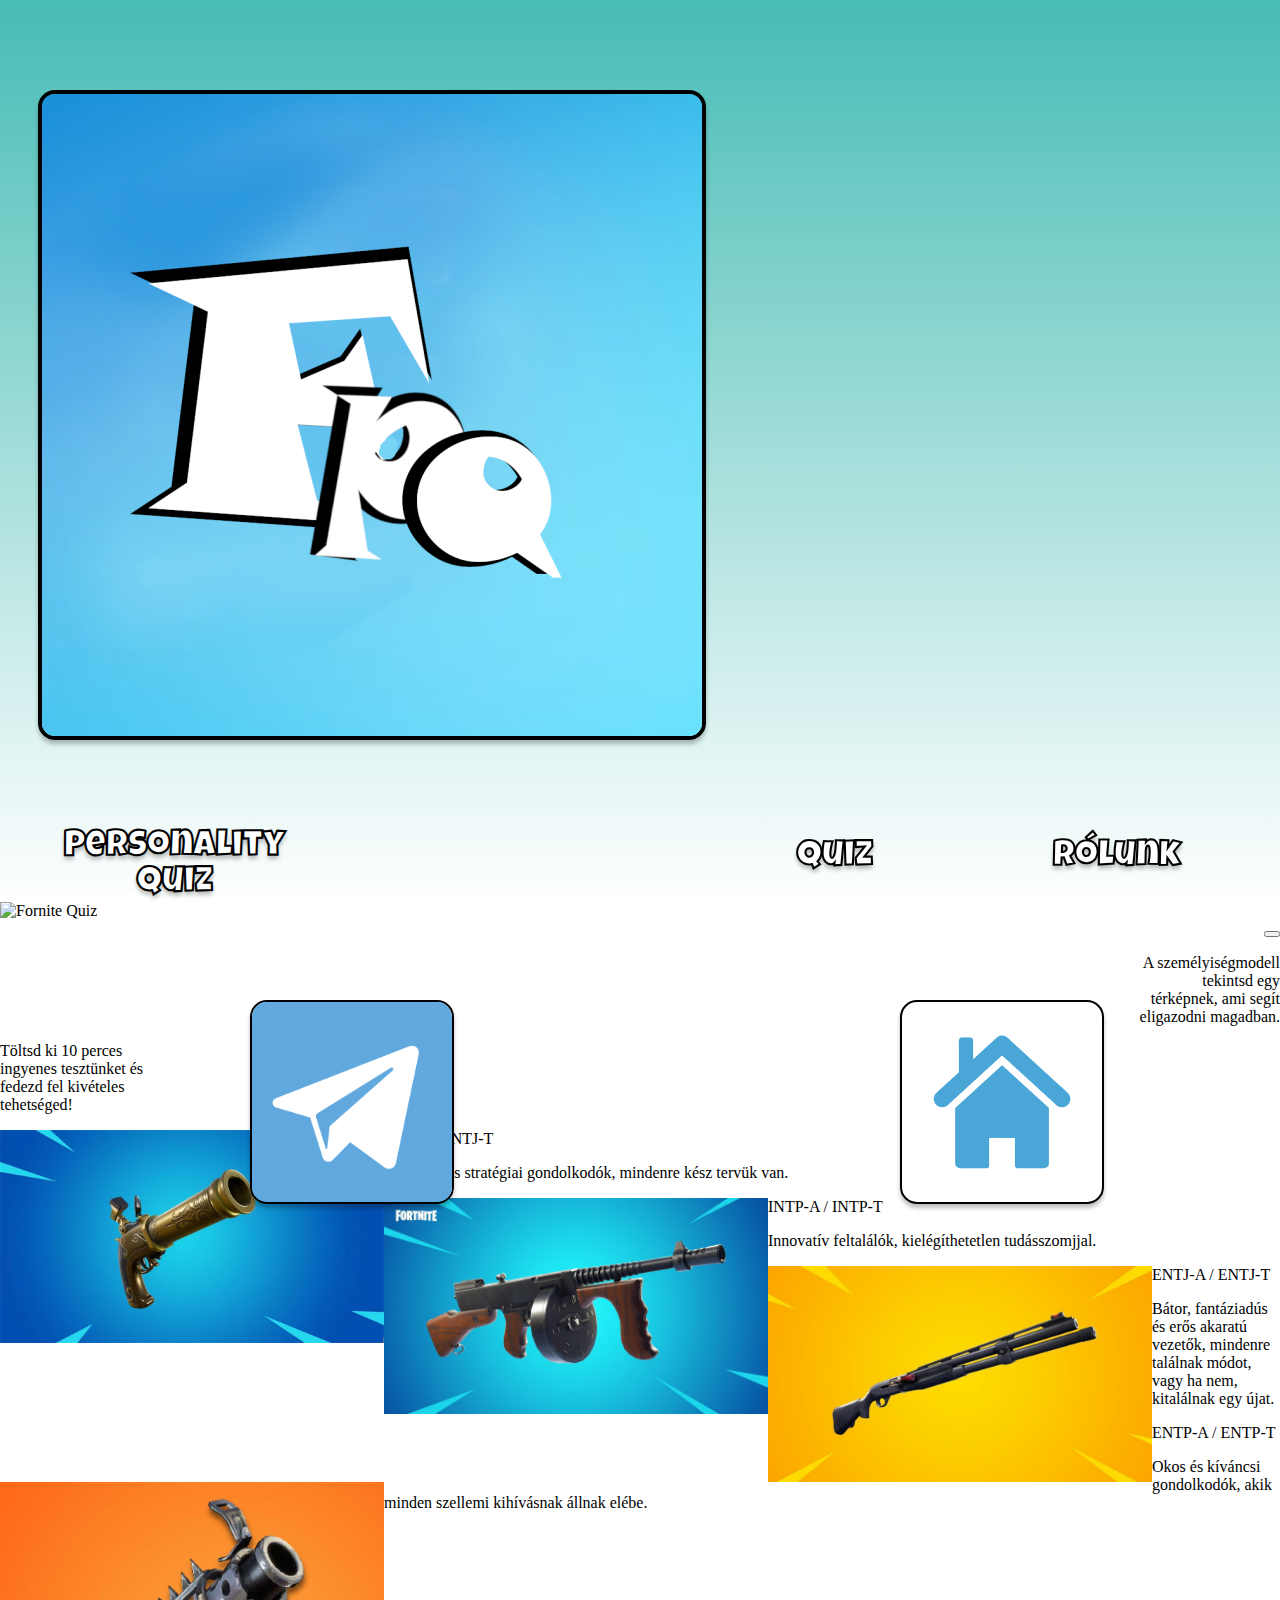
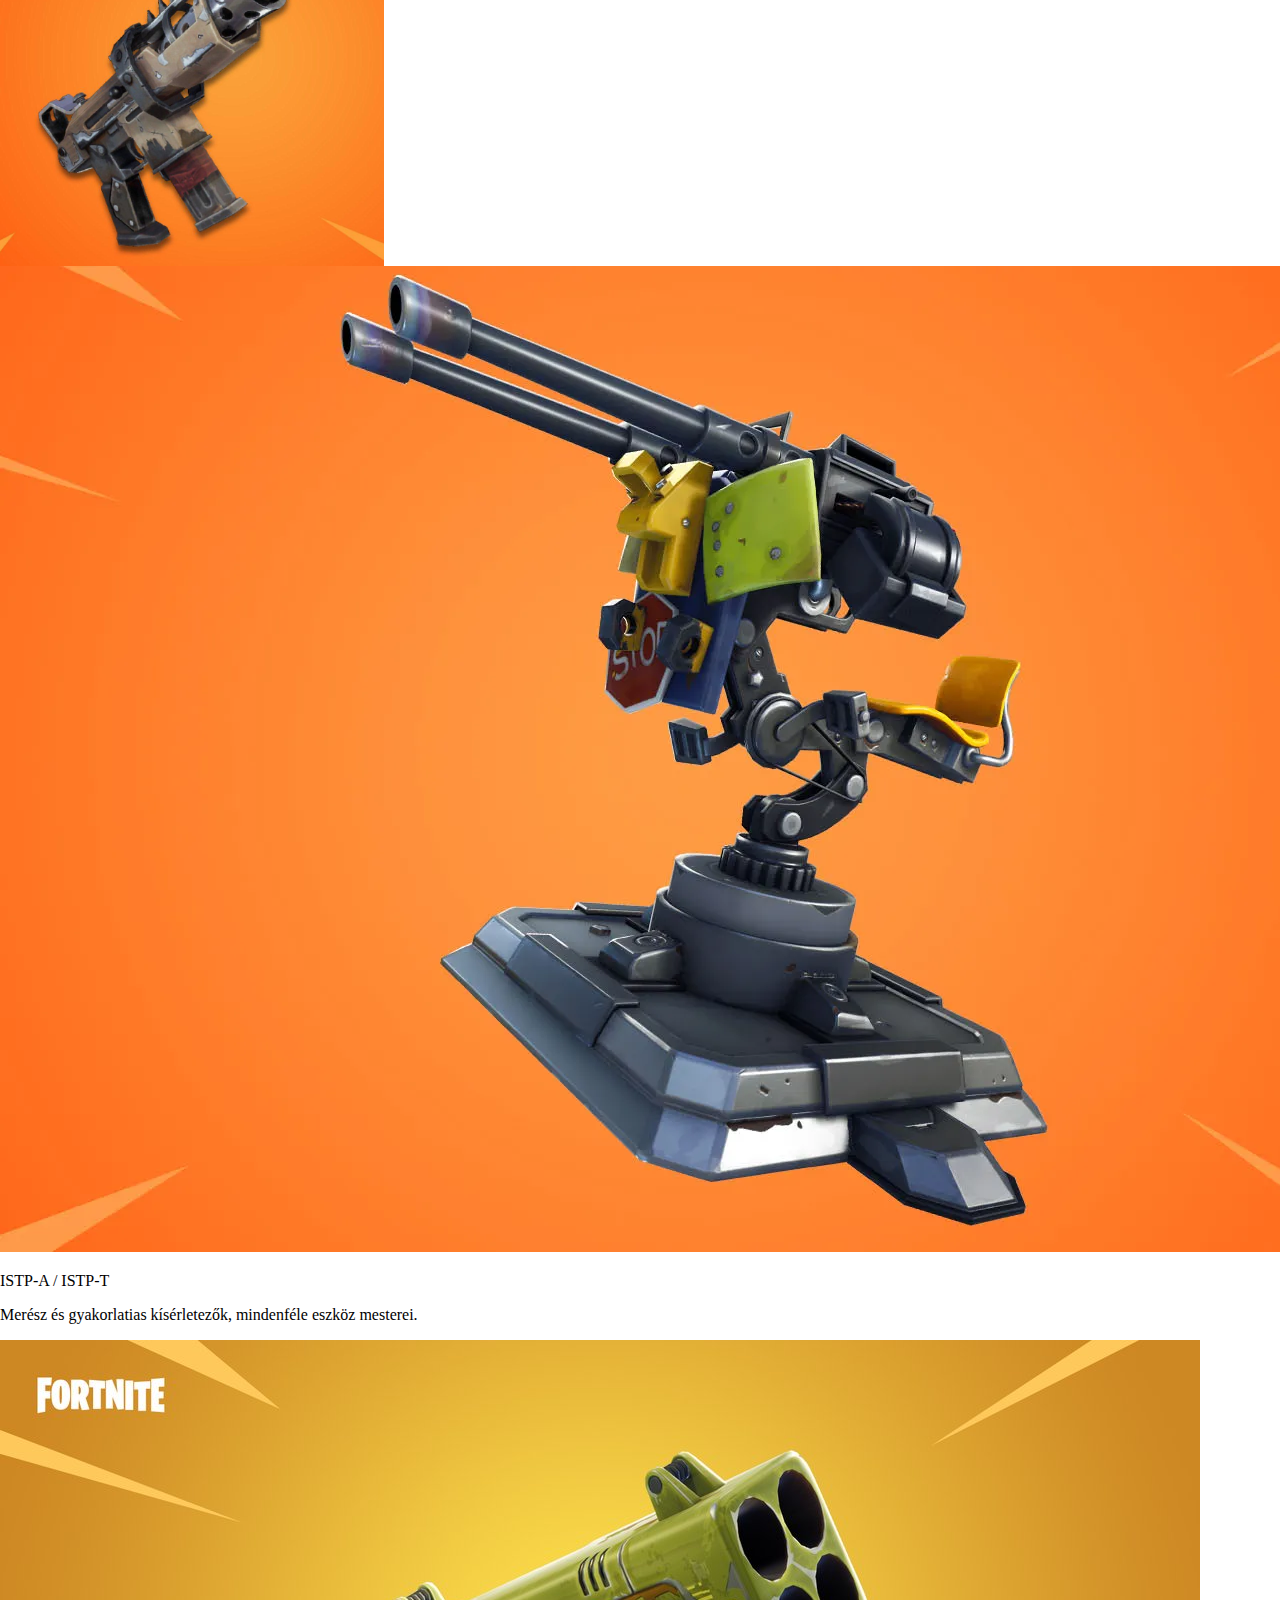
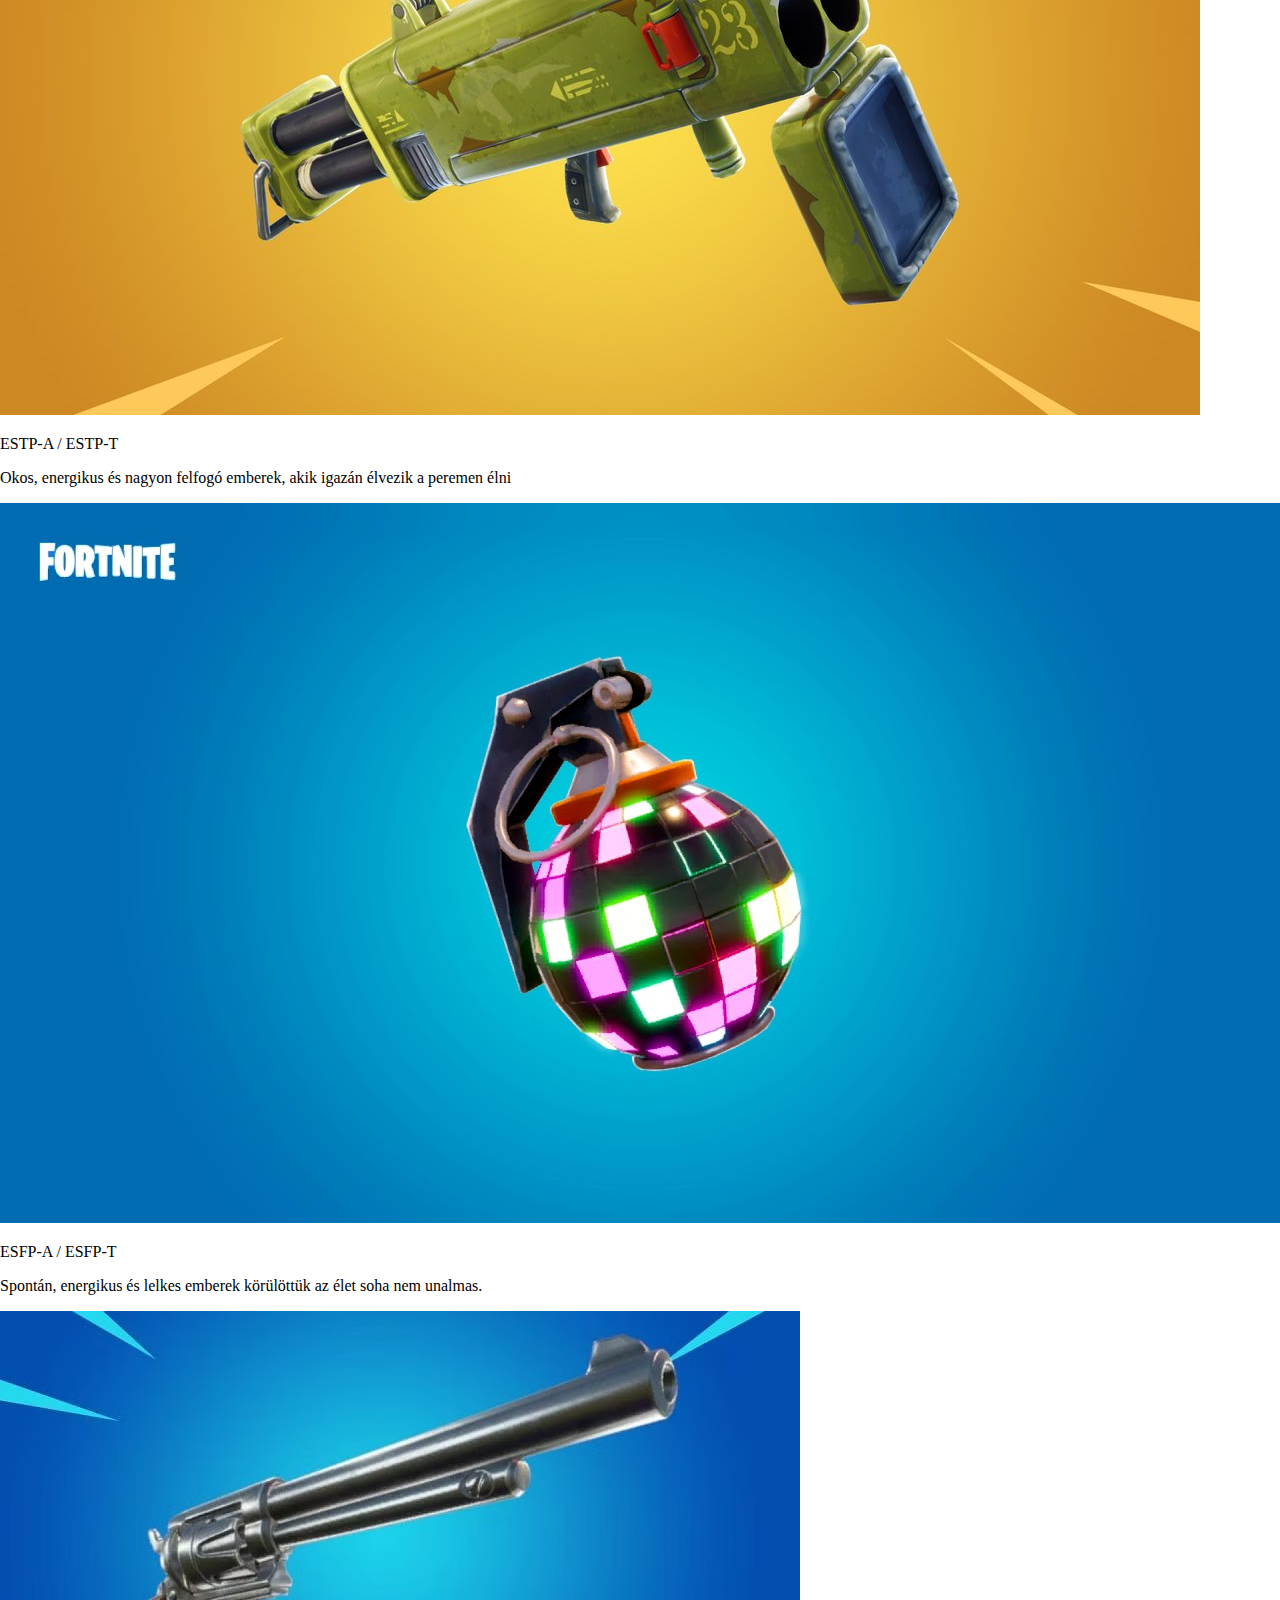
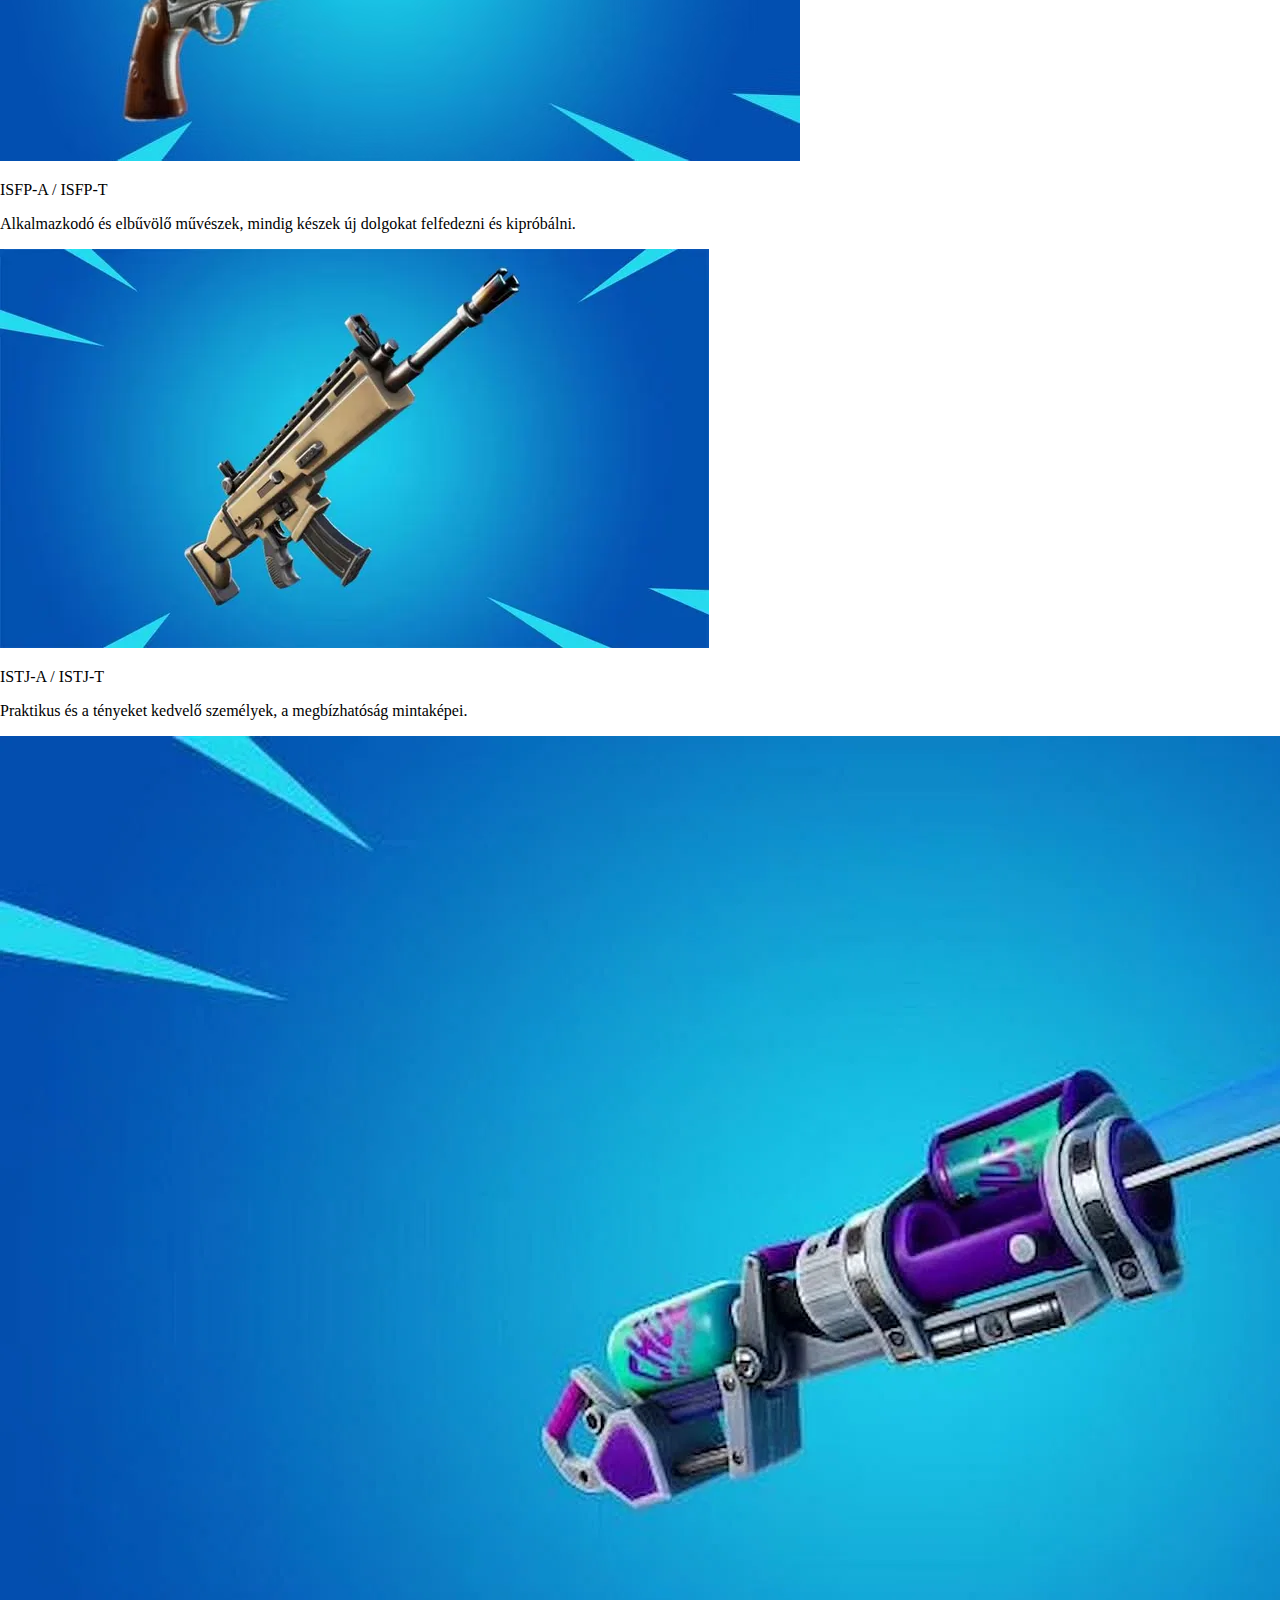
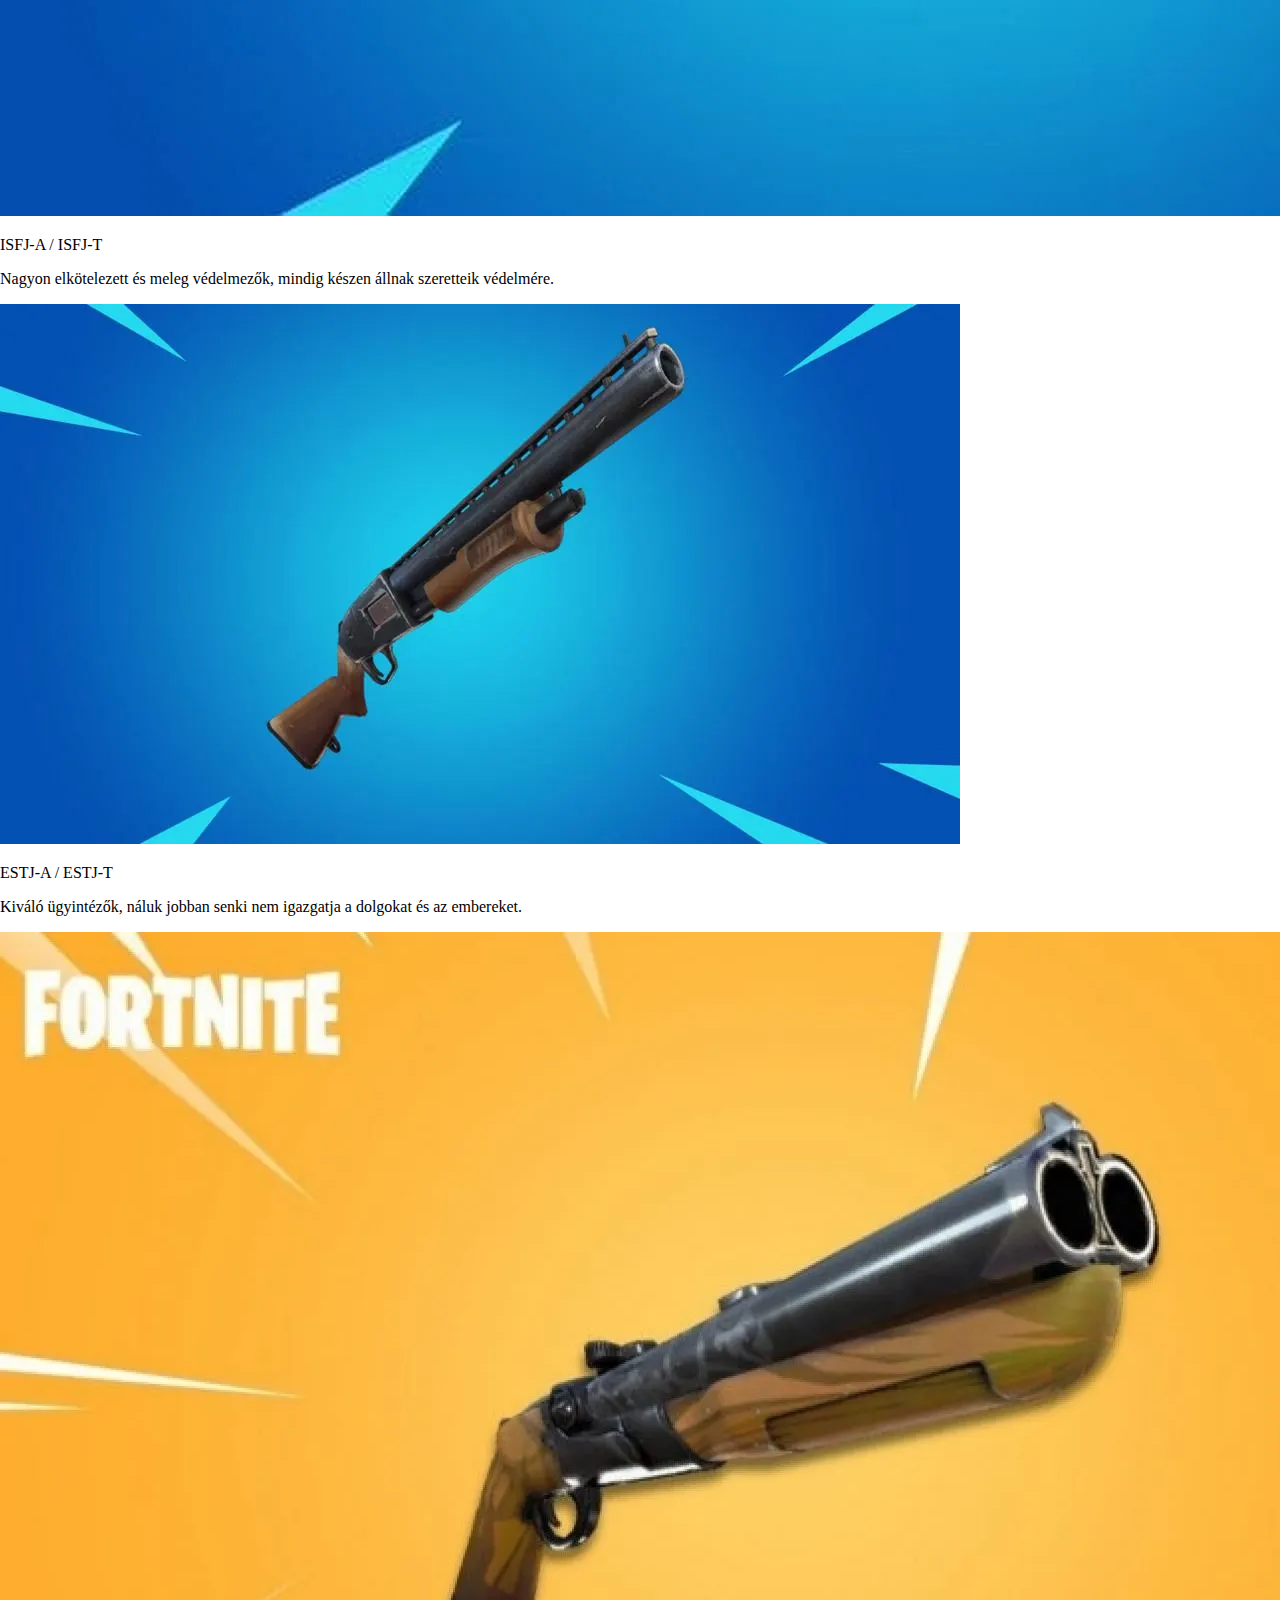
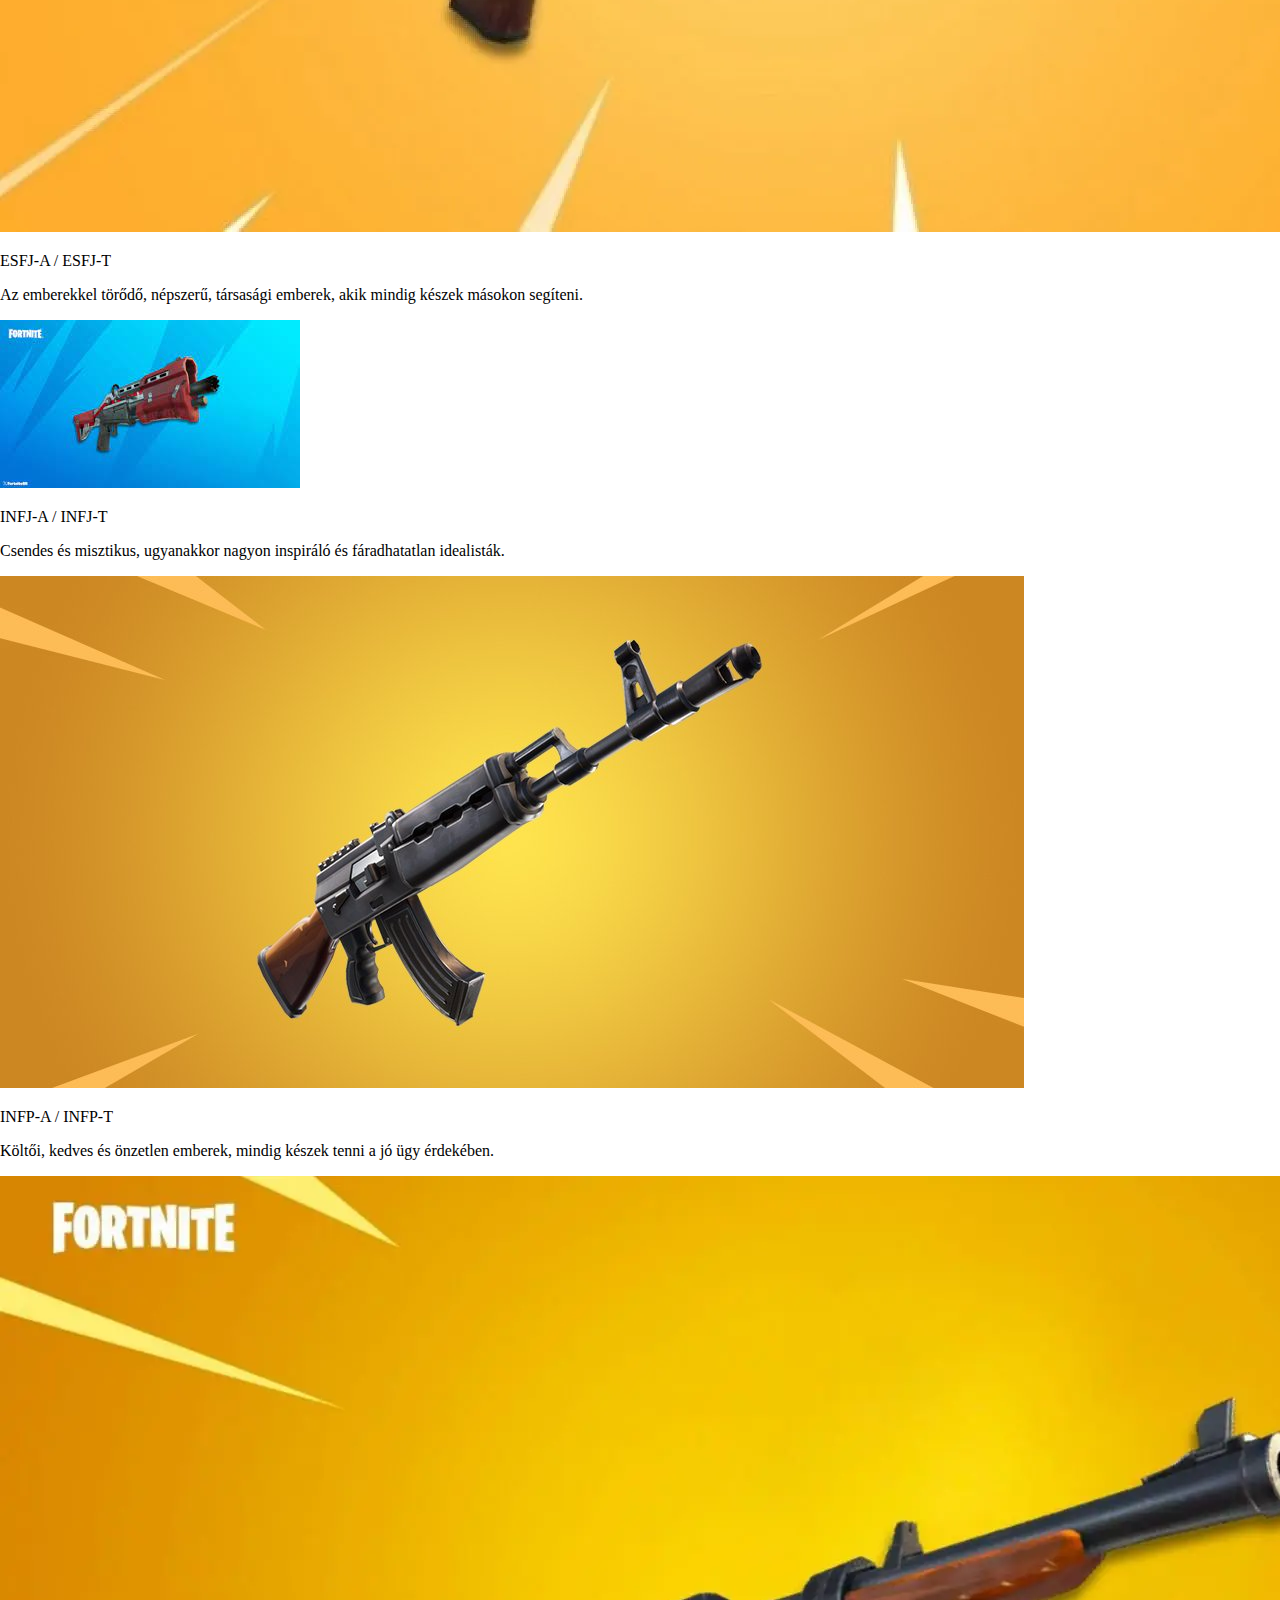
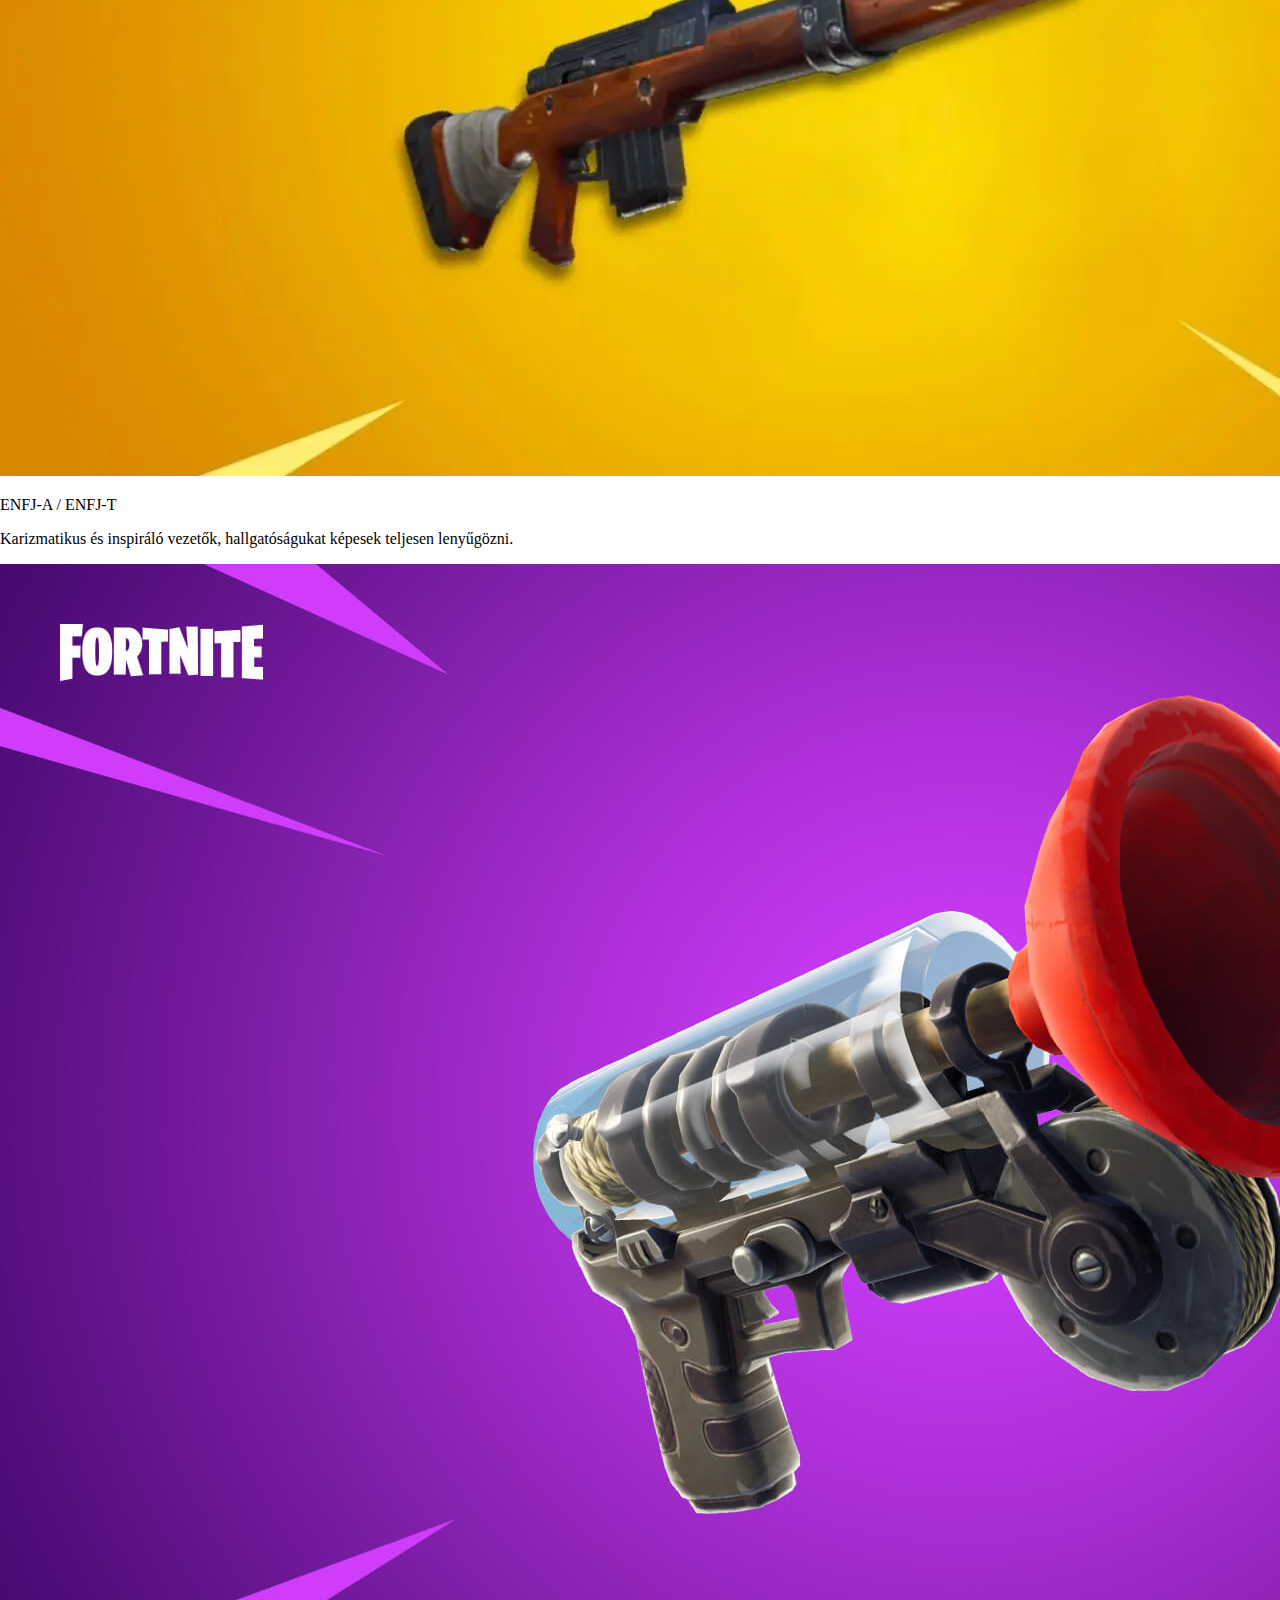
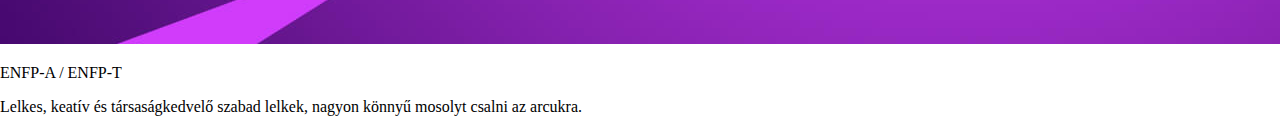
==== commit 4bff67f7: "FQ-18 fejléc javítás" ====
--- a/Főoldal/index.html
+++ b/Főoldal/index.html
@@ -4,24 +4,21 @@
     <meta charset="UTF-8">
     <meta http-equiv="X-UA-Compatible" content="IE=edge">
     <meta name="viewport" content="width=device-width, initial-scale=1.0">
-    <title>Document</title>
+    <link rel="icon" type="image/x-icon" href="../Főoldal/logo.jpg">
     <link rel="stylesheet" href="index.css">
-    
+</head>
+    <header id="fejlec">
+        <div id="fejlec_tartalom">
+             <img id="logoreal"  src="../Főoldal/logo.jpg" alt="LOGO"/>
 
-
-
-</head>
-
+             <div id="fejlec_elso_elem" ><a href="../Főoldal/index.html">Personality<br>Quiz</a></div>
+             <div id="fejlec_masodik_elem" ><a href="./quiz.html">Quiz</a></div>
+              <div id="fejlec_harmadik_elem" ><a href="../Rólunk/rólunk.html">Rólunk</a></div>
+      </div>    
+</header>
 <body>  
-    <div id="fejleck">
-        <div id="fejlec"></div>
-
-        <img class="ke"  src="_608745bd98cd486cB52eB57b731d9a.jpg" alt="LOGO"/>
-
-        <div class="fejlecfelirat "id="text1" ><a href="./index.html">Personality<br>Quiz</a></div>
-        <div class="fejlecfelirat "id="text2" ><a href="../Quiz/quiz.html">Quiz</a></div>
-        <div class="fejlecfelirat "id="text3" ><a href="../Rólunk/rólunk.html">Rólunk</a></div>
-      </div>
+   
+ 
 
     <img id="nagyk" src="https://www.creocommunity.es/wp-content/uploads/2023/10/Regreso-de-Fortnite-al-Capitulo-1.jpg"
      alt="Fornite Quiz">
--- a/Főoldal/index.css
+++ b/Főoldal/index.css
@@ -1,44 +1,61 @@
-#text1{
-     width: 287px;
-     height: 88px;
-     left: 163px; 
-     top: 29px;
-       
+@import url('https://fonts.googleapis.com/css2?family=Fredericka+the+Great&family=Luckiest+Guy&display=swap');
+body{
+     padding: 0;
+     margin: 0;
+ }
+#fejlec{
+     margin: 0;
+     padding: 0;
+     background-image: linear-gradient(#47BCB5, white);
+
+
 }
-#text2{
-     width: 230px;
-      height: 48px;
-       left: 862px;
-        top: 45px; 
-        
-}
-#text3{
-     width: 207px;
-      height: 50px;
-       left: 1108px;
-        top: 45px;
+#fejlec_tartalom > div, #fejlec_tartalom > img{
+     display: inline-block;
+     vertical-align: middle;
+     margin-top: 10vh;
+     
+ }
+ a, a:visited, a:active, a:hover{
+     font-family: "Luckiest Guy", cursive;
+     color: white; 
+     font-size: 36px;
+     font-weight: 800; 
+     word-wrap: break-word;
+     text-decoration: none;
+     text-shadow: 0px 4px 4px rgba(0, 0, 0, 0.25);
+     -webkit-text-stroke: black 1px;
+ }
+ #logoreal{
+     height: calc(4vw+5%) ;
+     width: calc(4vw+5%);
+     box-shadow: 0px 4px 4px rgba(0, 0, 0, 0.25);
+     border-radius: 17px;
+     border: 4px black solid;
+     margin-left: 3vw;
+ 
+ }
+ #fejlec_elso_elem{
+     text-align: center;
+     padding-right: 40vw;
+     padding-left: 5vw;
+ }
+ 
+ #fejlec_masodik_elem{
+     padding-top: 10px;
+     position: fixed;
+     padding-right: 10vw;
+ }
+ 
+ #fejlec_harmadik_elem{
+     padding-top: 10px;
+     position: fixed;
+     padding-left: 20vw;
+ }
+
          
-}
 
-.fejlecfelirat{
-     position: absolute; 
-         text-align: center;
-          color: white; 
-          font-size: 36px;
-           font-weight: 400; 
-           word-wrap: break-word;
-}
 
-.ke{
-     width: 92px;
-      height: 92px;
-       left: 85px;
-        top: 23px;
-         position: absolute;
-          box-shadow: 0px 4px 4px rgba(0, 0, 0, 0.25);
-           border-radius: 17px;
-            border: 2px black solid;
-}
 #kep{
      width: 200px;
       height: 200px;
@@ -59,19 +76,8 @@
            border-radius: 17px;
             border: 2px black solid;
 }
-#fejleck{
-     width: 1365px;
-      height: 132px;
-       position: relative;
-}
-#fejlec{
-     width: 1365px;
-      height: 132px;
-       left: 0px;
-        top: 0px;
-         position: absolute; 
-         background: linear-gradient(180deg, #47BCB5 0%, rgba(71, 188, 181, 0) 100%);
-}
+
+
 #nagyk{
      width:1365px;
 }
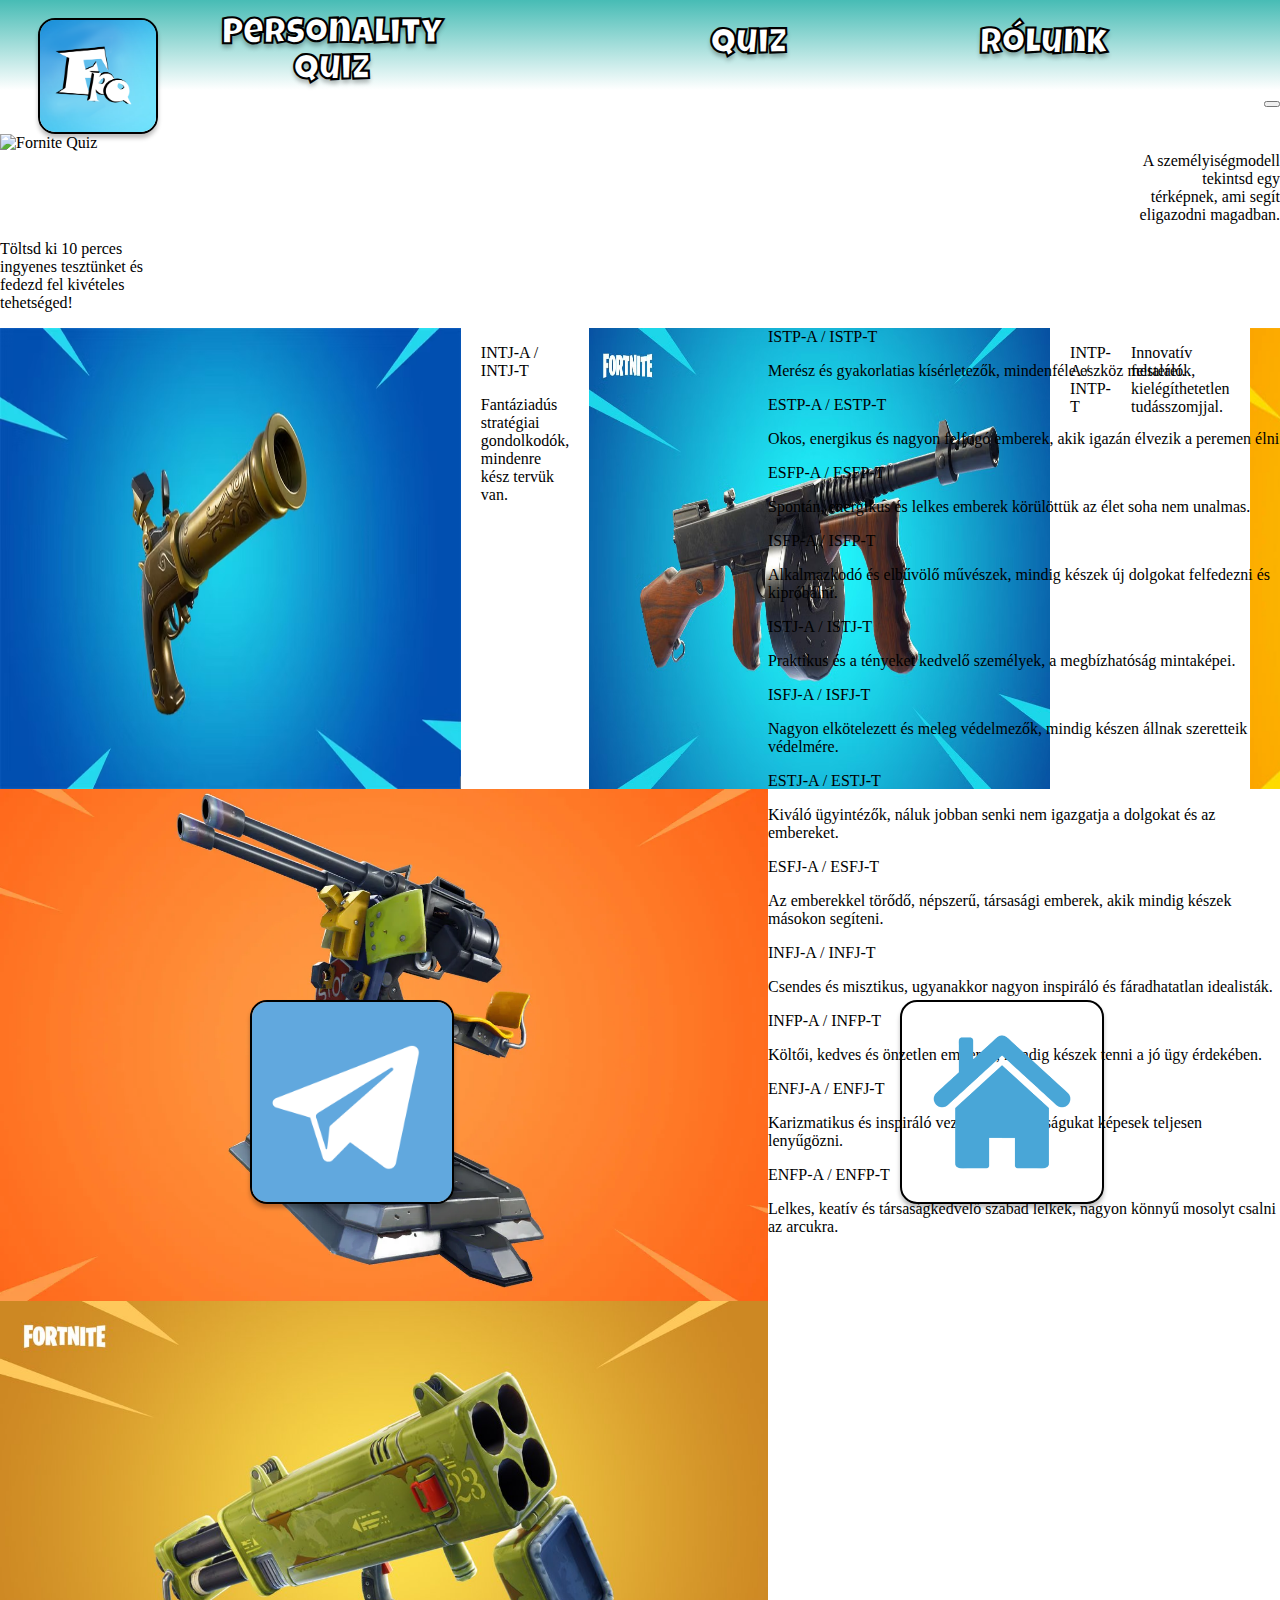
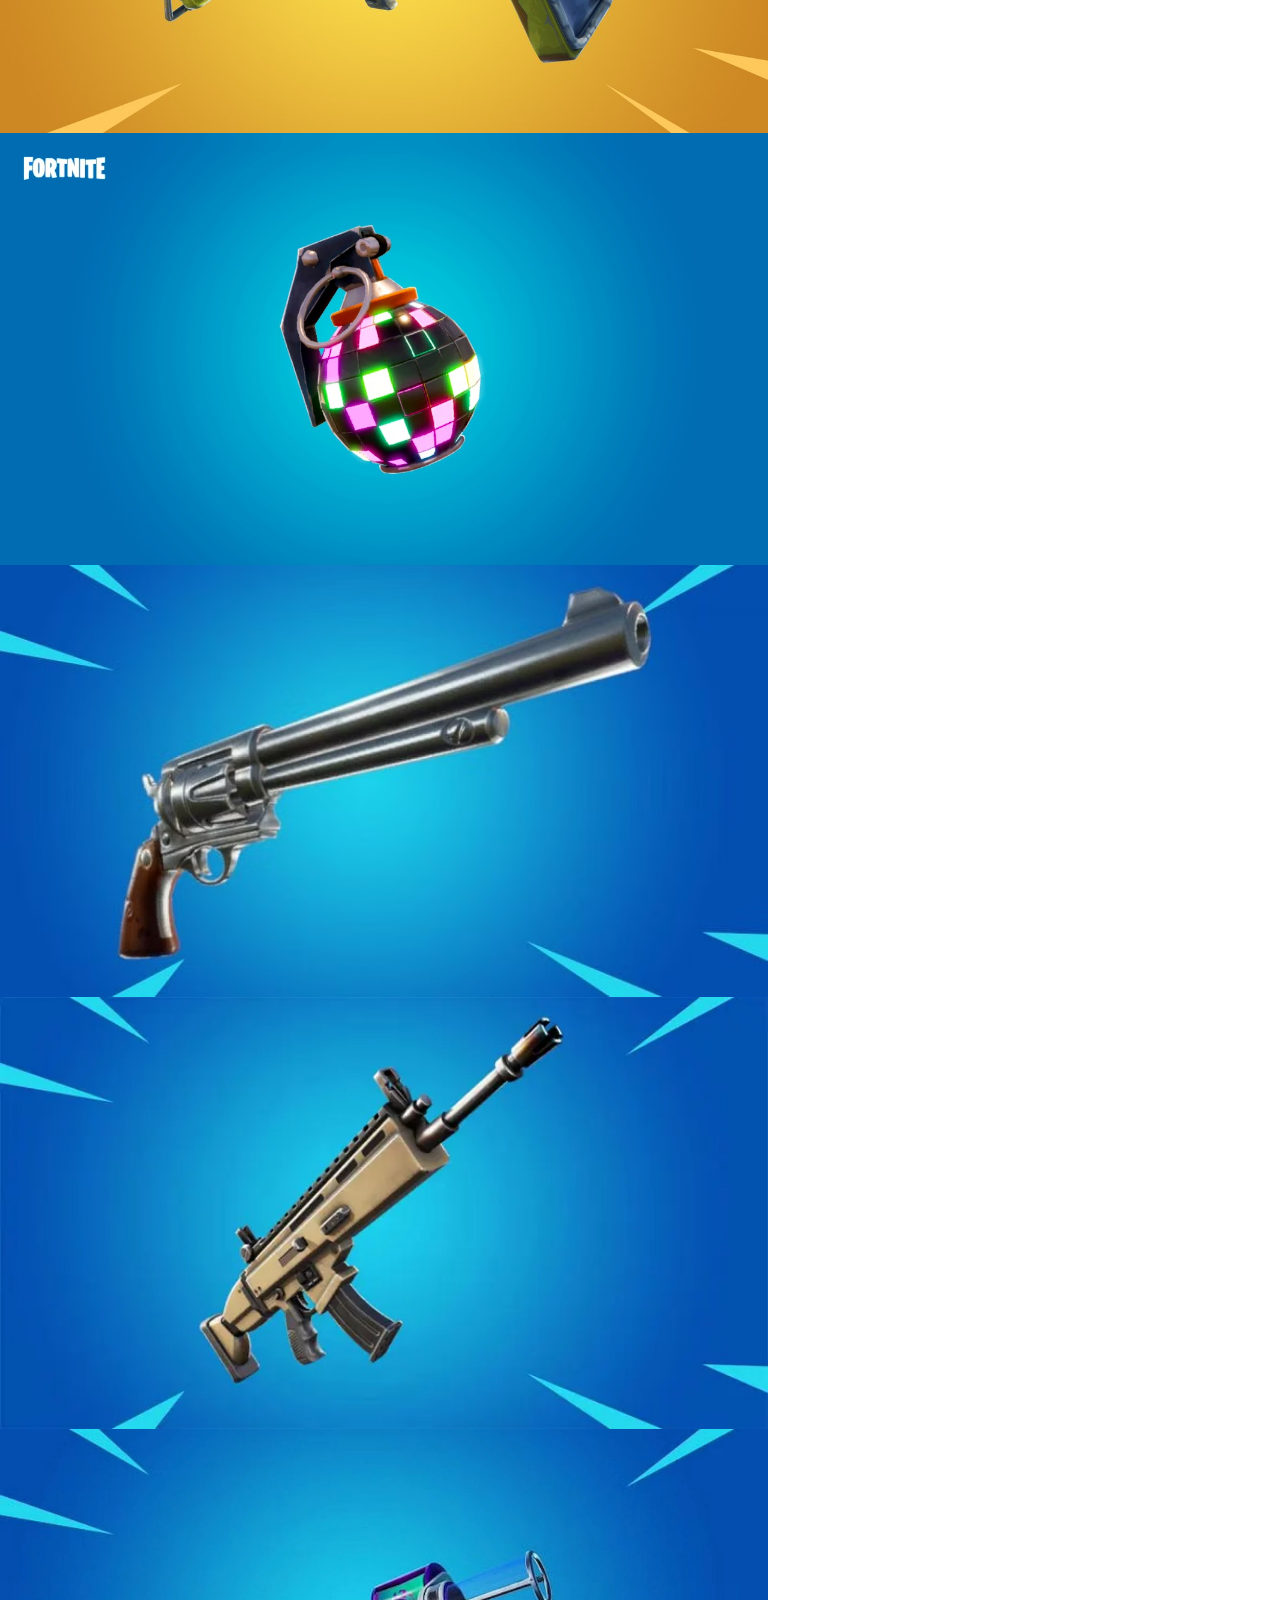
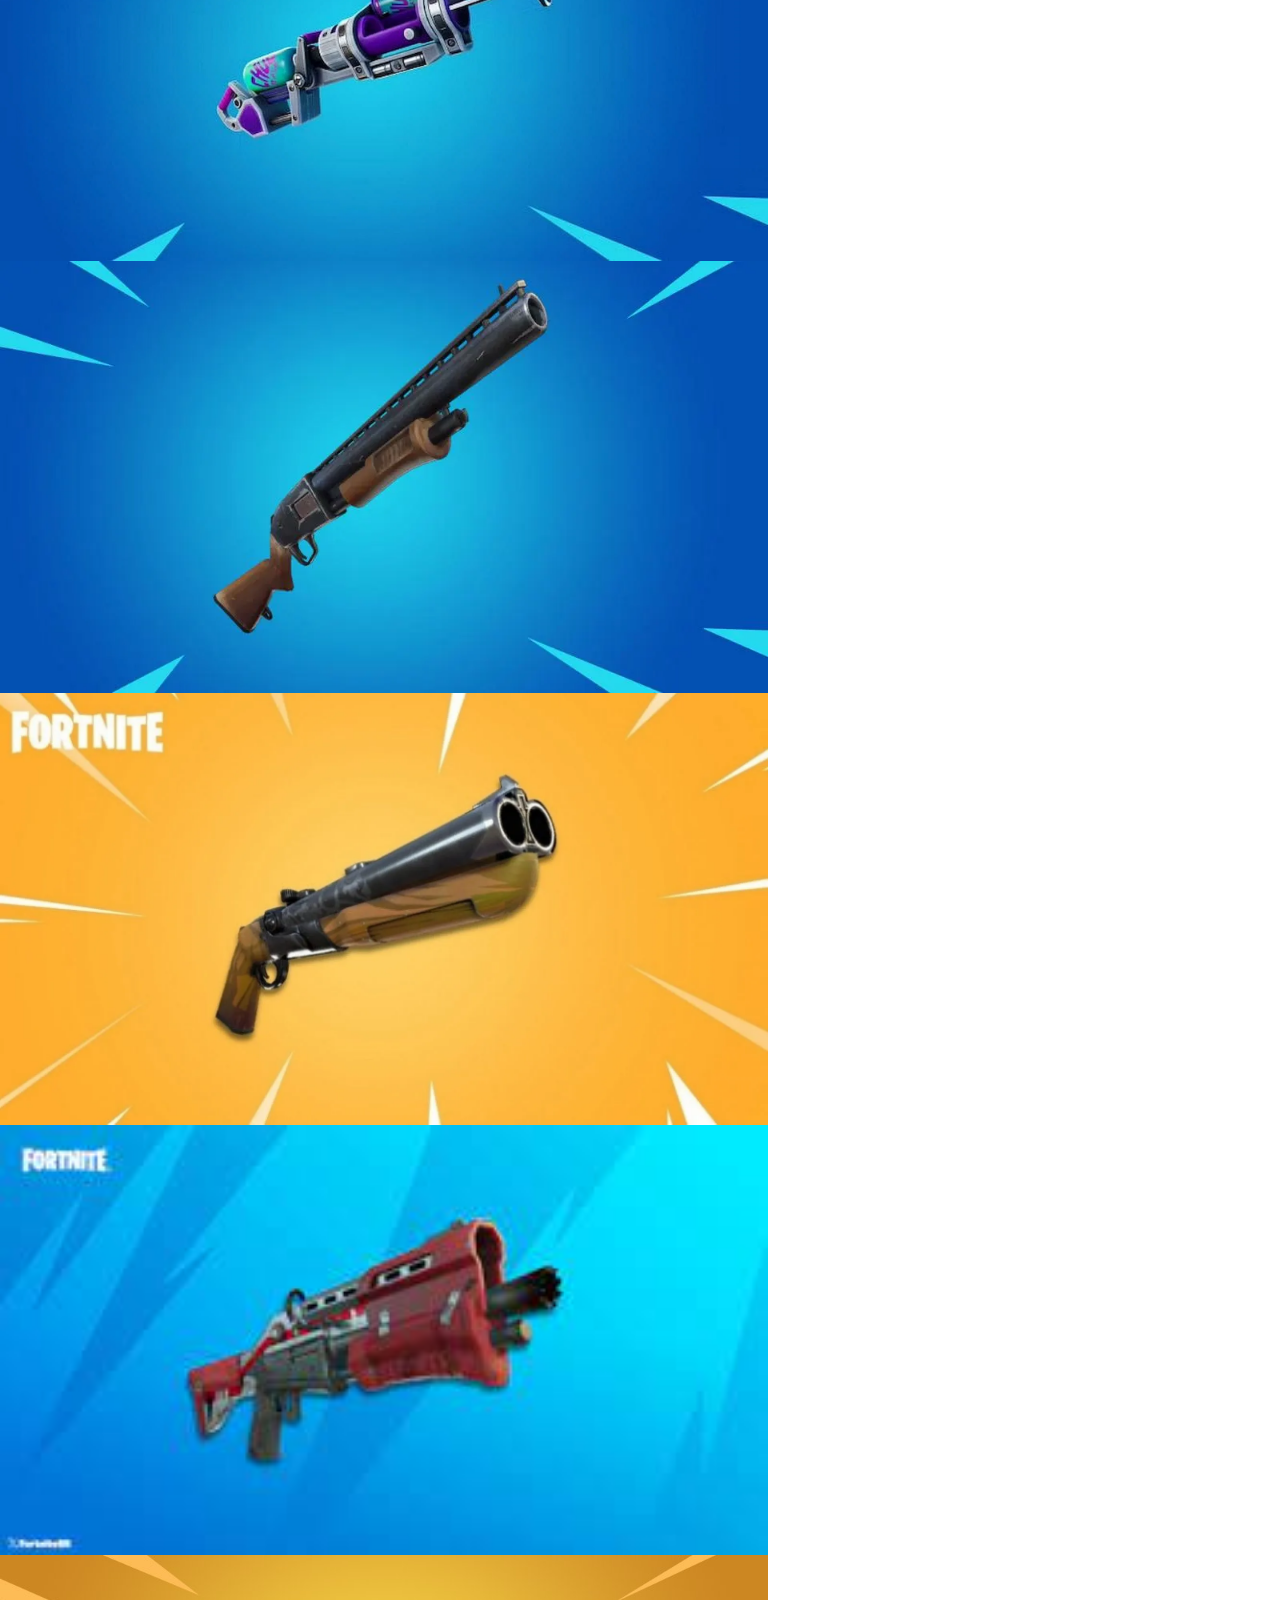
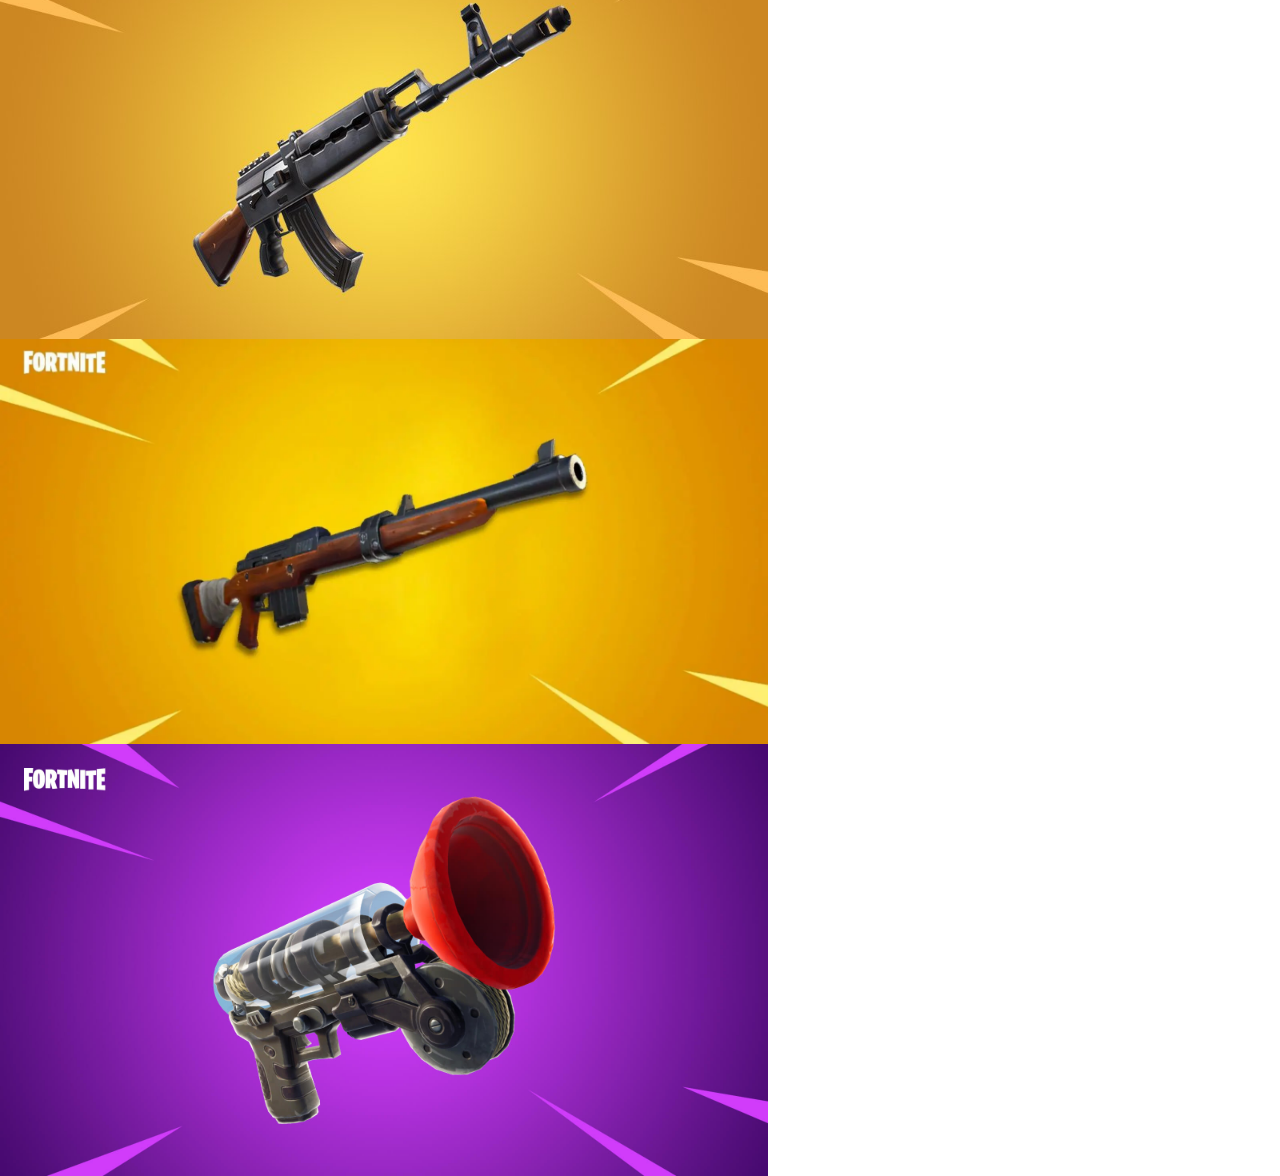
==== commit d4c914cd: "FQ-18 CSS javítás3" ====
--- a/Főoldal/index.html
+++ b/Főoldal/index.html
@@ -7,7 +7,9 @@
     <link rel="icon" type="image/x-icon" href="../Főoldal/logo.jpg">
     <link rel="stylesheet" href="index.css">
 </head>
-    <header id="fejlec">
+   
+<body>  
+<header id="fejlec">
         <div id="fejlec_tartalom">
              <img id="logoreal"  src="../Főoldal/logo.jpg" alt="LOGO"/>
 
@@ -16,8 +18,6 @@
               <div id="fejlec_harmadik_elem" ><a href="../Rólunk/rólunk.html">Rólunk</a></div>
       </div>    
 </header>
-<body>  
-   
  
 
     <img id="nagyk" src="https://www.creocommunity.es/wp-content/uploads/2023/10/Regreso-de-Fortnite-al-Capitulo-1.jpg"
@@ -27,23 +27,23 @@
 
 <div class="text" style="text-align: right">
 <button onclick="auto_scroll()"><img id="kep" src="icon1.png" alt=""></button>
-<p id="szov1">A személyiségmodell <br>tekintsd egy <br>
+<div><p id="szov1">A személyiségmodell <br>tekintsd egy <br>
 térképnek, ami segít <br> eligazodni
-magadban.</p>
+magadban.</p></div>
 </div>
 <div class="text">
 <a href="../Quiz/quiz.html"><img id="kep2" src="icon2.png" alt=""></a>
-<p id="szov2">Töltsd ki 10 perces <br> ingyenes tesztünket és <br>
+<div><p id="szov2">Töltsd ki 10 perces <br> ingyenes tesztünket és <br>
      fedezd fel kivételes <br>
-      tehetséged!</p>
+      tehetséged!</p></div>
 </div>
 
 <div class=" Lila" >
   <img id="szemelyisegek_kezdes" src="fortnite-flint-knock-pistol.jpg" alt="knock pistol">
-  <p>INTJ-A / INTJ-T</p>
+  <div><p>INTJ-A / INTJ-T</p>
   <p>Fantáziadús stratégiai
      gondolkodók, mindenre kész
-      tervük van.</p>
+      tervük van.</p></div>
    
    
   <img src="fortnite-drum-gun-banned.jpg" alt="drum gun">
--- a/Főoldal/index.css
+++ b/Főoldal/index.css
@@ -3,19 +3,34 @@
      padding: 0;
      margin: 0;
  }
-#fejlec{
+ #fejlec{
      margin: 0;
      padding: 0;
      background-image: linear-gradient(#47BCB5, white);
-
-
-}
-#fejlec_tartalom > div, #fejlec_tartalom > img{
+ 
+ }
+ 
+ #fejlec_tartalom{
+     width: 100vw;
+ }
+ 
+ #logoreal{
+     height: calc(4vw + 5%); 
+     width: calc(4vw + 5%);
+     box-shadow: 0px 4px 4px rgba(0, 0, 0, 0.25);
+     border-radius: 17px;
+     border: 2px black solid;
+     margin-left: 3vw;
+ 
+ }
+ 
+ #fejlec_tartalom > div, #fejlec_tartalom > img{
      display: inline-block;
      vertical-align: middle;
-     margin-top: 10vh;
+     margin-top: 2vh;
      
  }
+ 
  a, a:visited, a:active, a:hover{
      font-family: "Luckiest Guy", cursive;
      color: white; 
@@ -26,36 +41,24 @@
      text-shadow: 0px 4px 4px rgba(0, 0, 0, 0.25);
      -webkit-text-stroke: black 1px;
  }
- #logoreal{
-     height: calc(4vw+5%) ;
-     width: calc(4vw+5%);
-     box-shadow: 0px 4px 4px rgba(0, 0, 0, 0.25);
-     border-radius: 17px;
-     border: 4px black solid;
-     margin-left: 3vw;
  
- }
  #fejlec_elso_elem{
      text-align: center;
-     padding-right: 40vw;
+     padding-right: calc(20vw + 1%);
      padding-left: 5vw;
  }
  
  #fejlec_masodik_elem{
      padding-top: 10px;
-     position: fixed;
-     padding-right: 10vw;
+     position: absolute;
+     padding-right: calc(1vw + 1%);
  }
  
  #fejlec_harmadik_elem{
      padding-top: 10px;
-     position: fixed;
-     padding-left: 20vw;
+     position: absolute;
+     padding-left: calc(20vw + 1%);
  }
-
-         
-
-
 #kep{
      width: 200px;
       height: 200px;
@@ -82,18 +85,19 @@
      width:1365px;
 }
 #szov1{
-     left: 0px;
-     top: 0px;
+     left: 100vh;
+     top: 20vh;
 
 }
 #szov2{
      left: 0px;
      top: 0px;
 }
-.Lila img{
+.Lila,img{
      display: flex;
      gap: 10px 20px;
-     width: 30%;
+     width: 60%;
      float:left;
-     justify-content: center;
+     
+     vertical-align: middle;
 }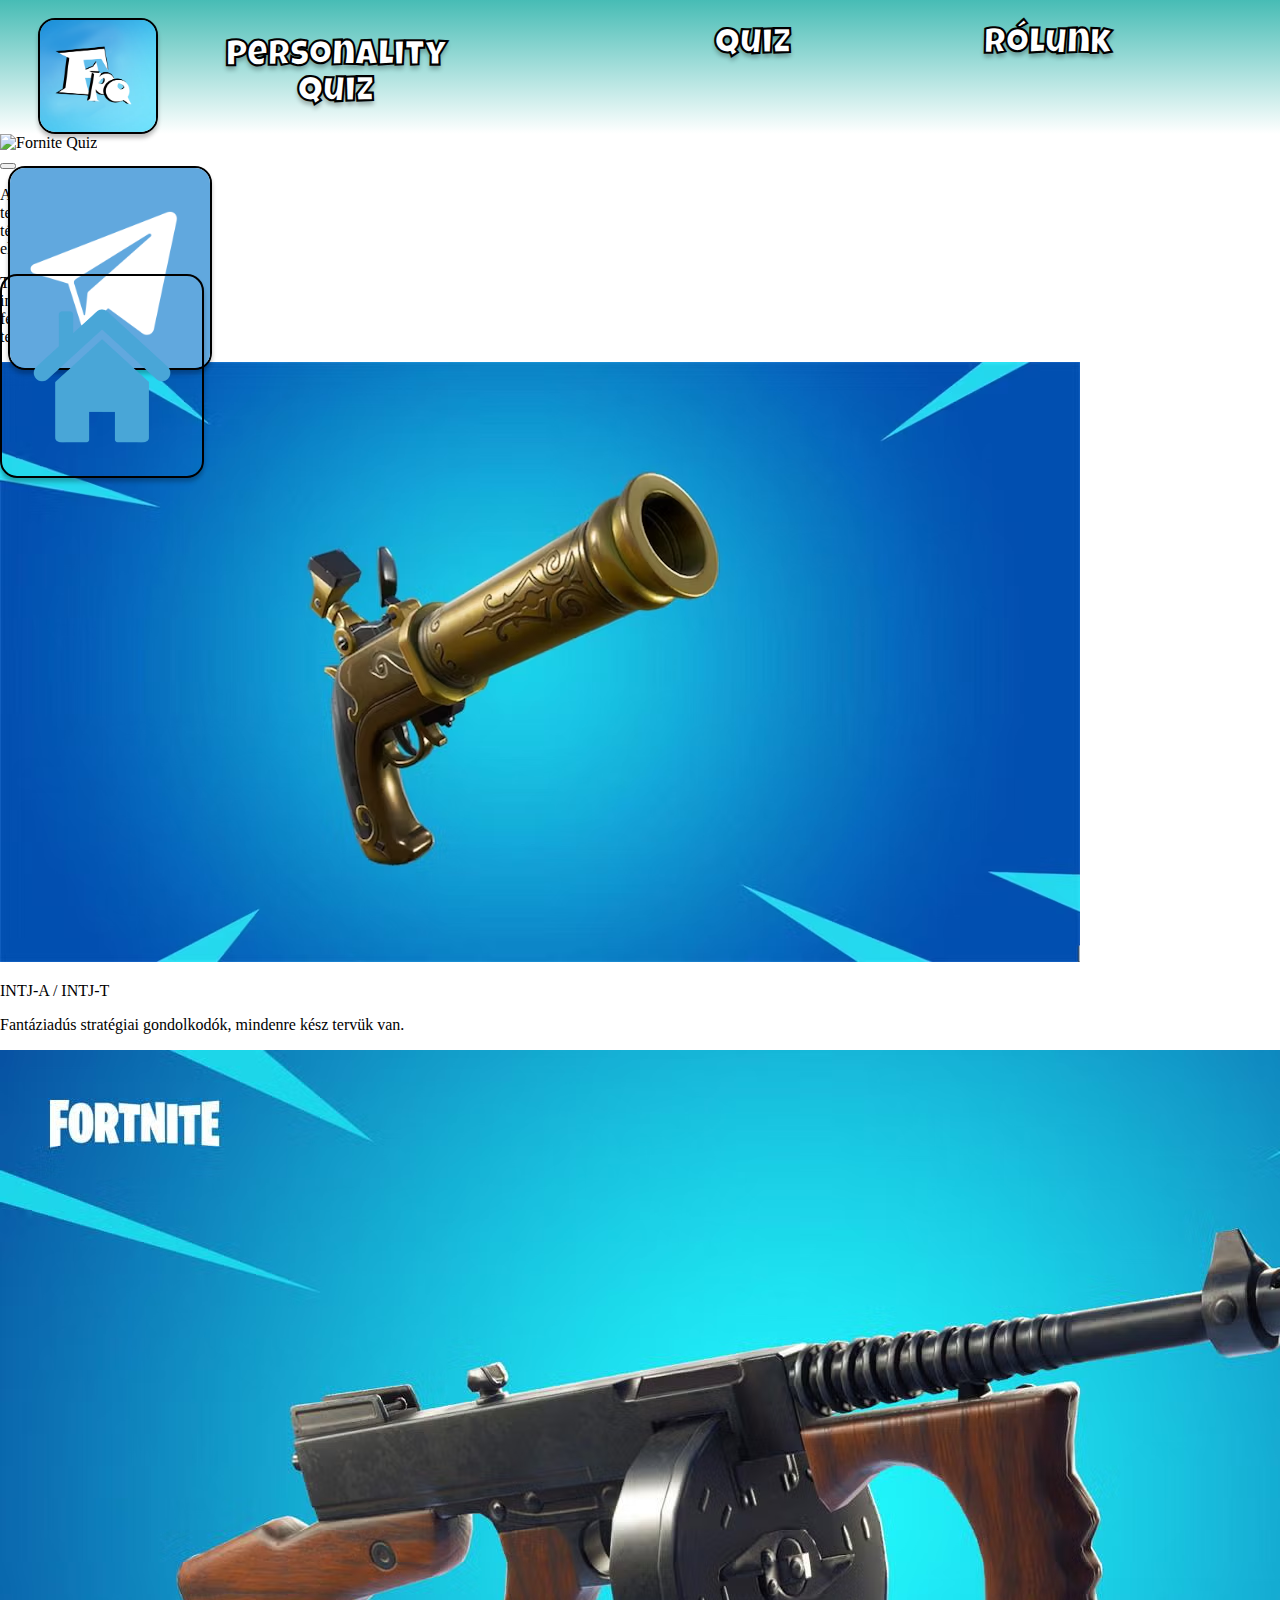
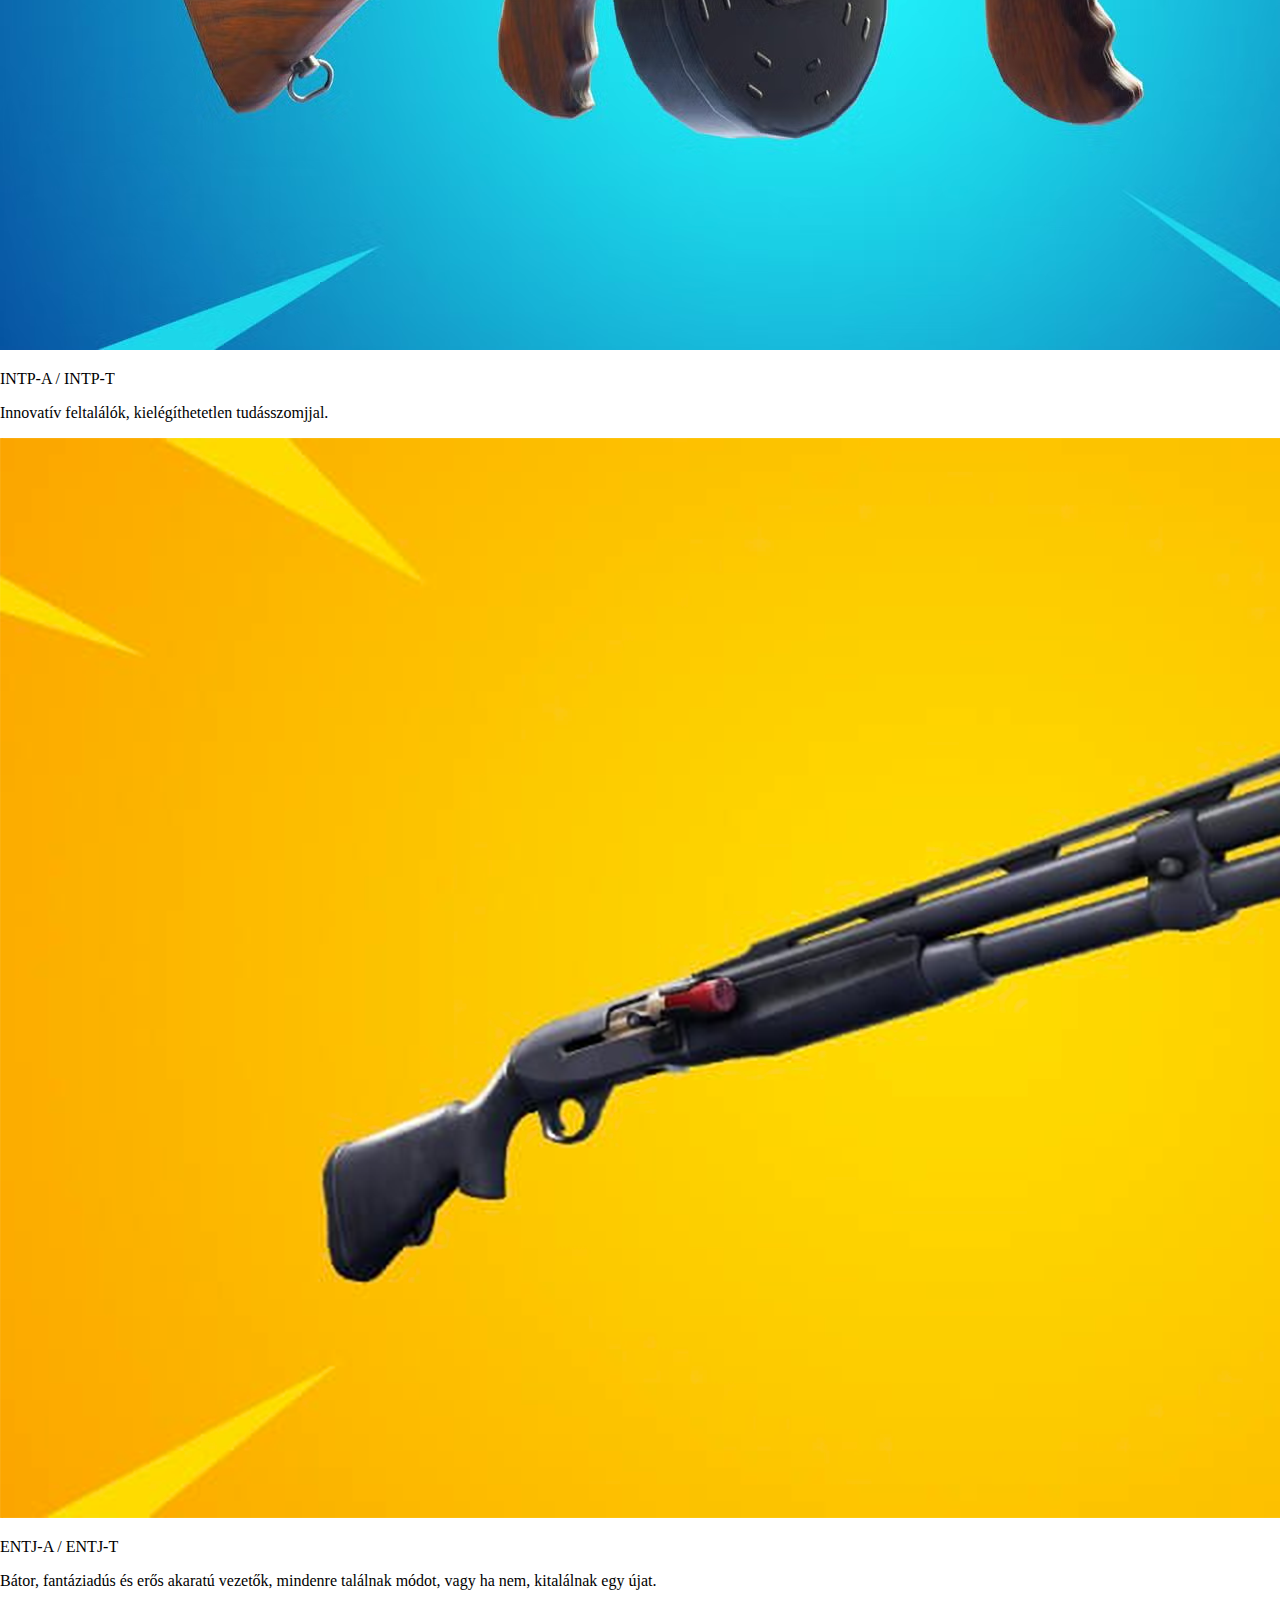
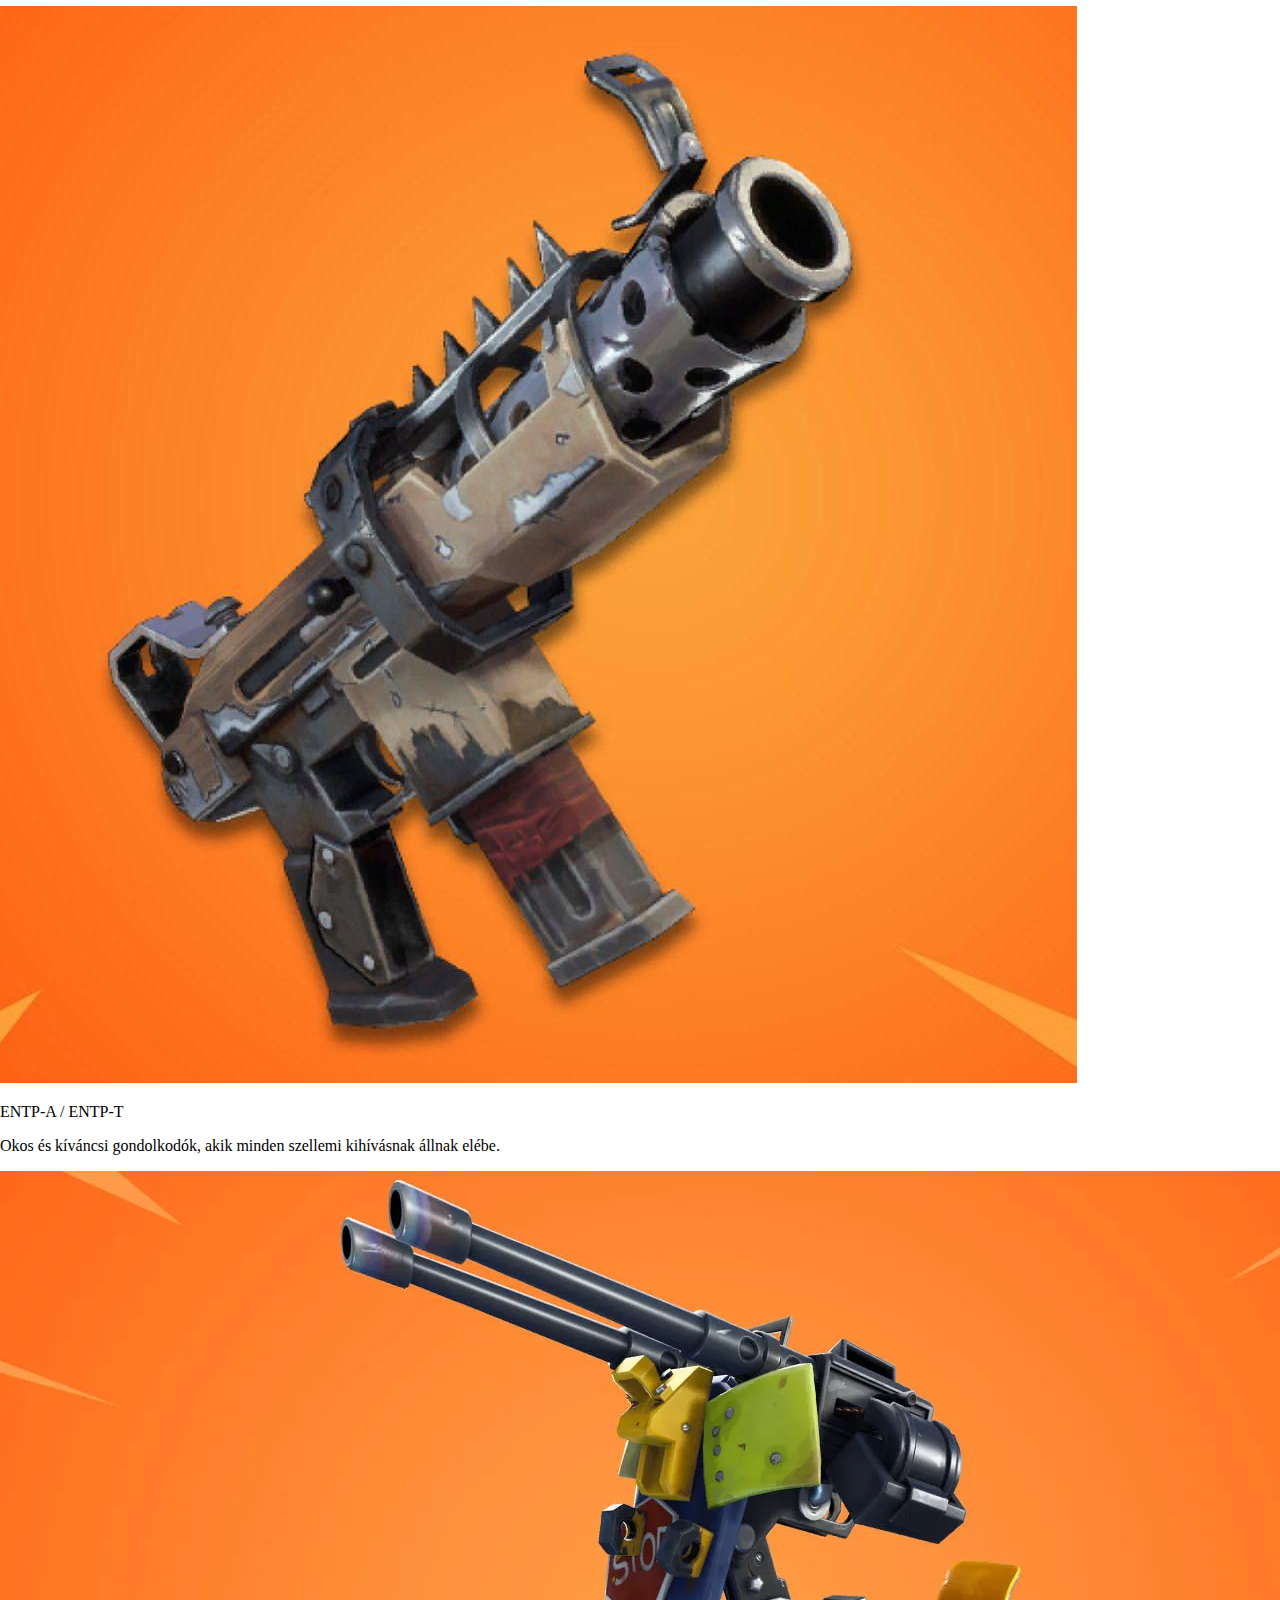
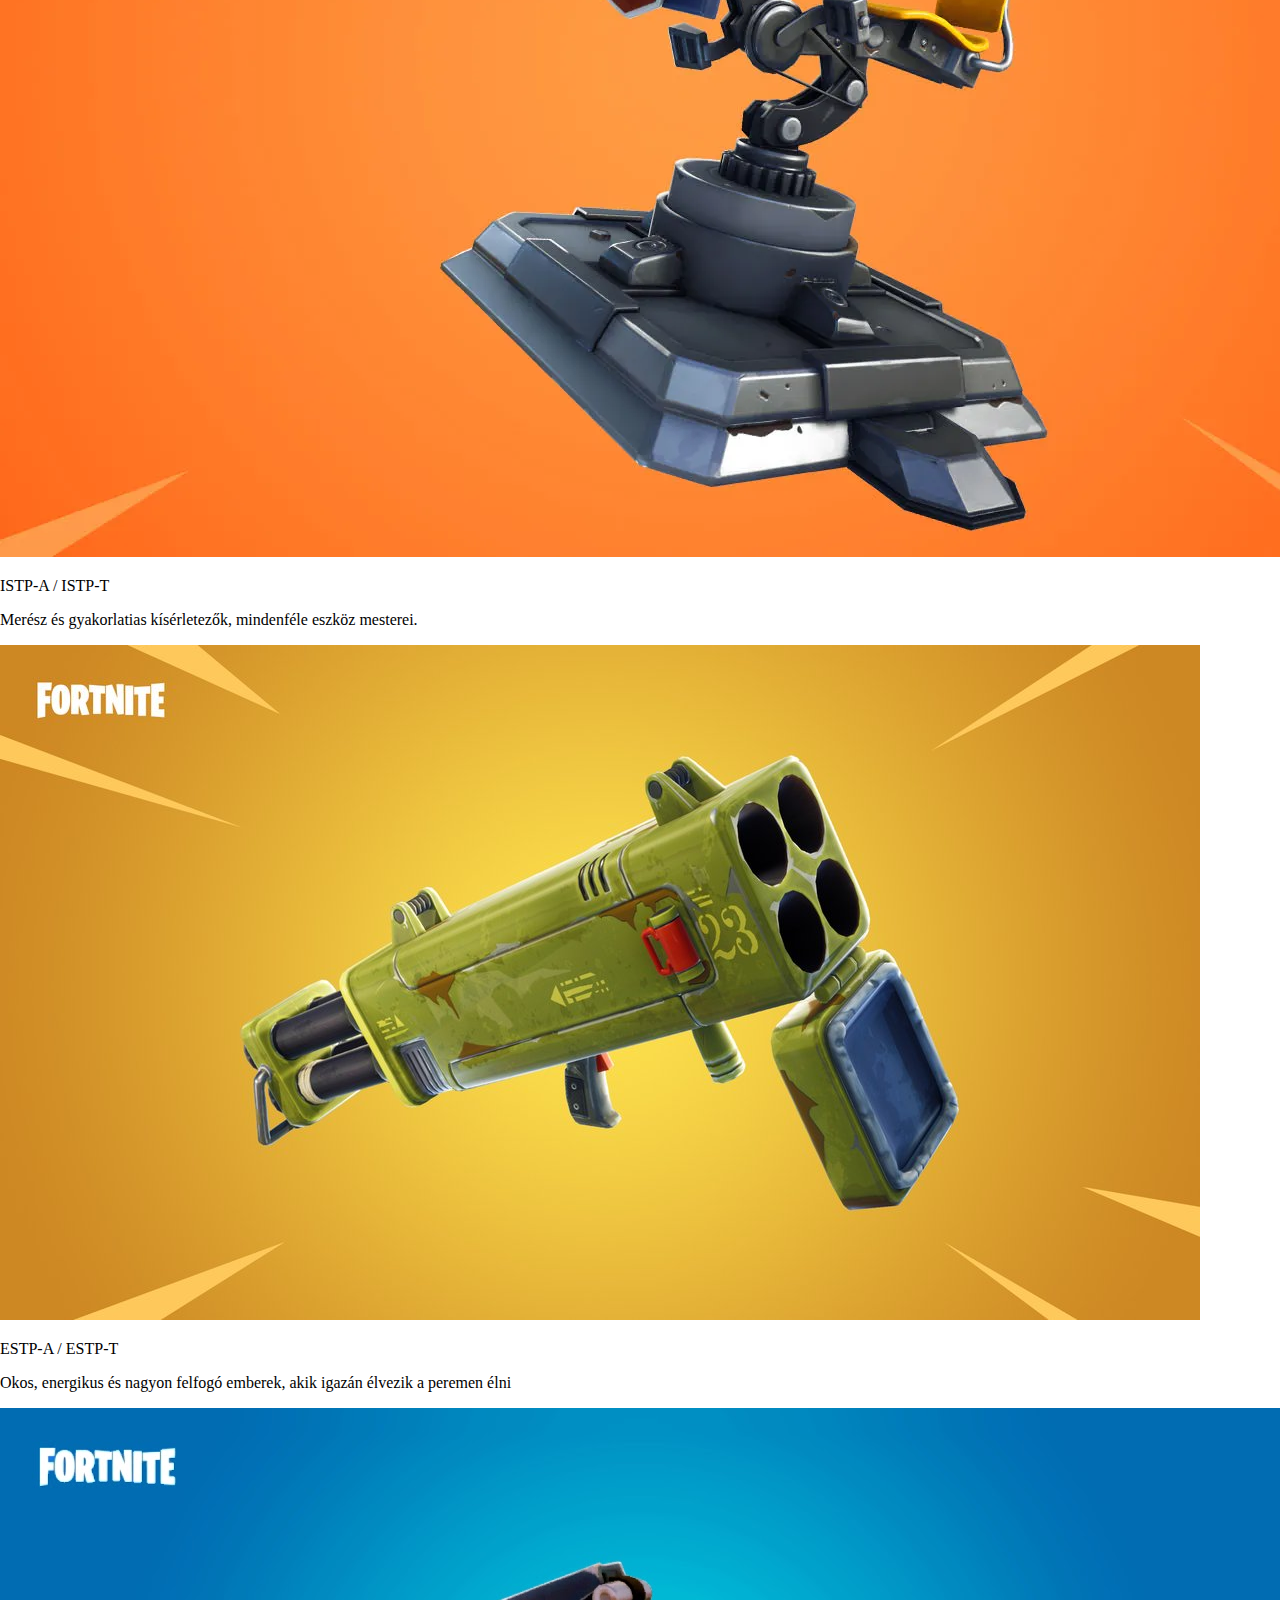
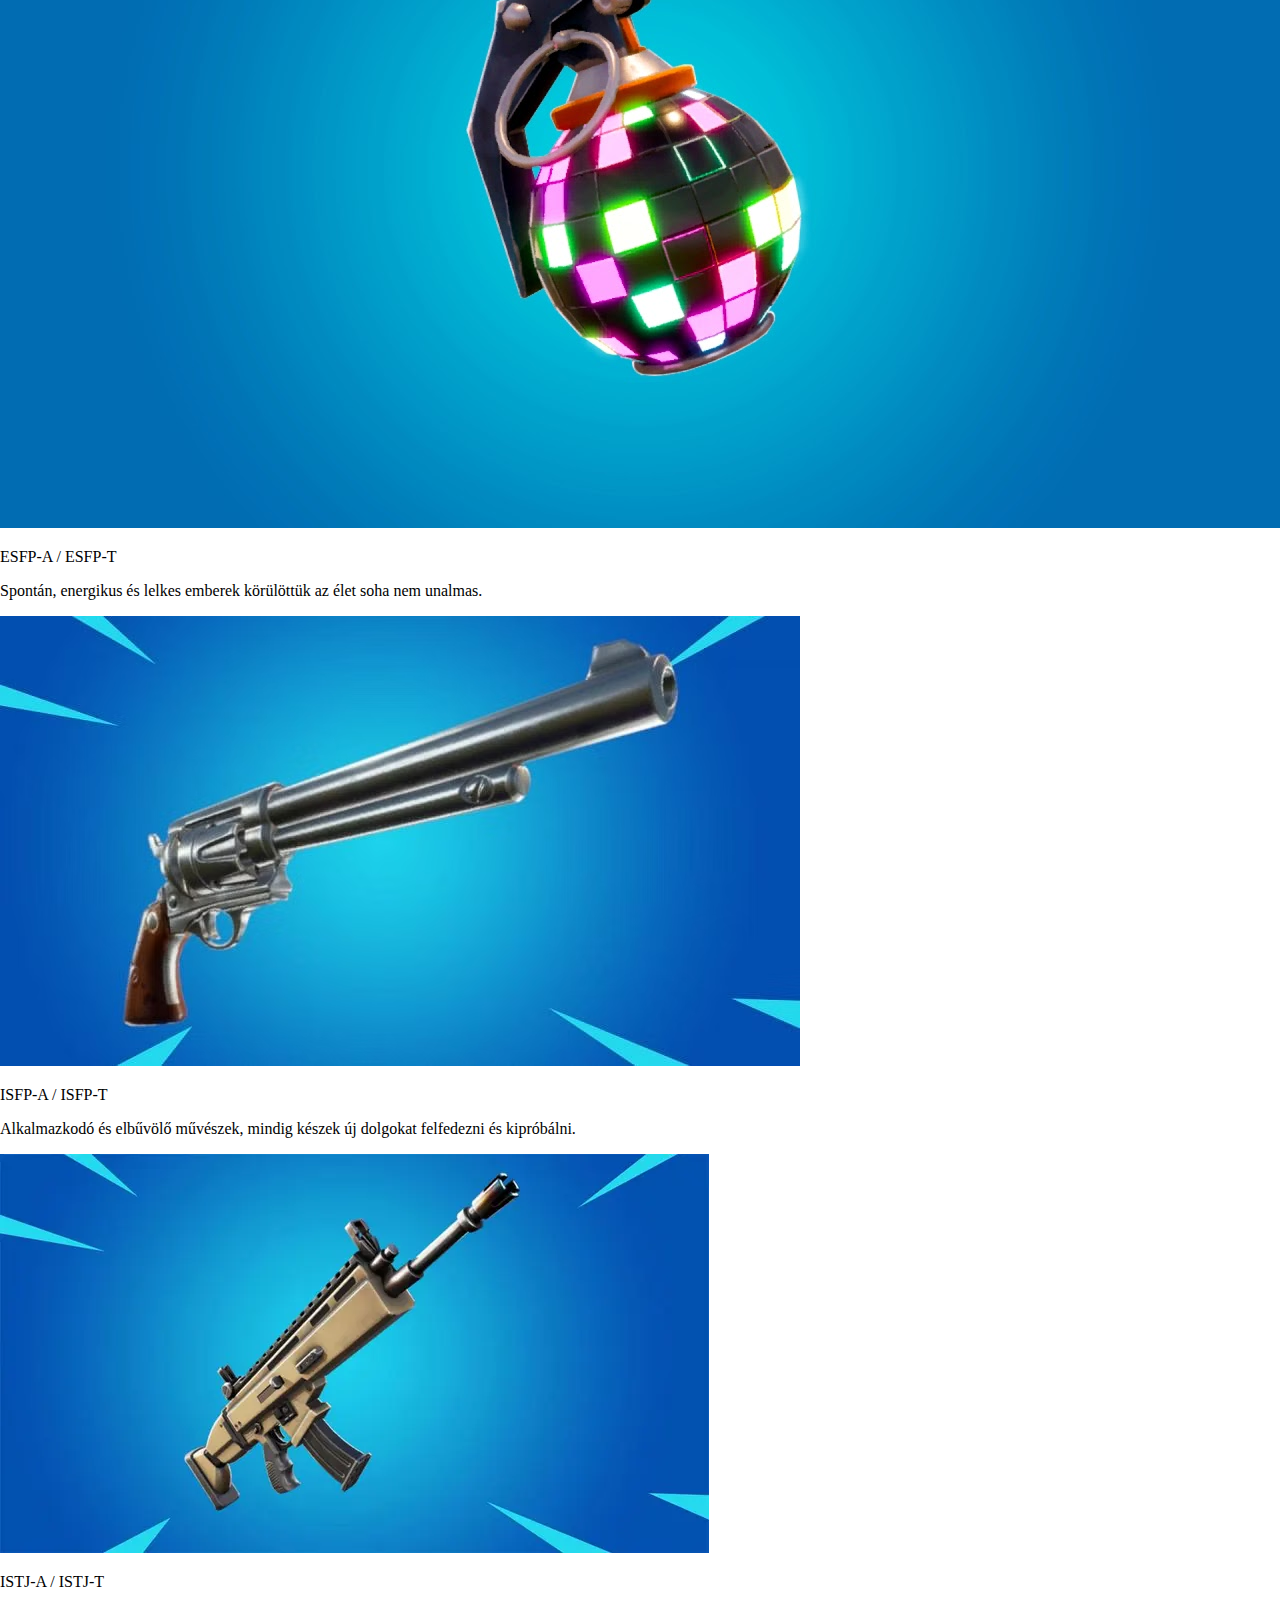
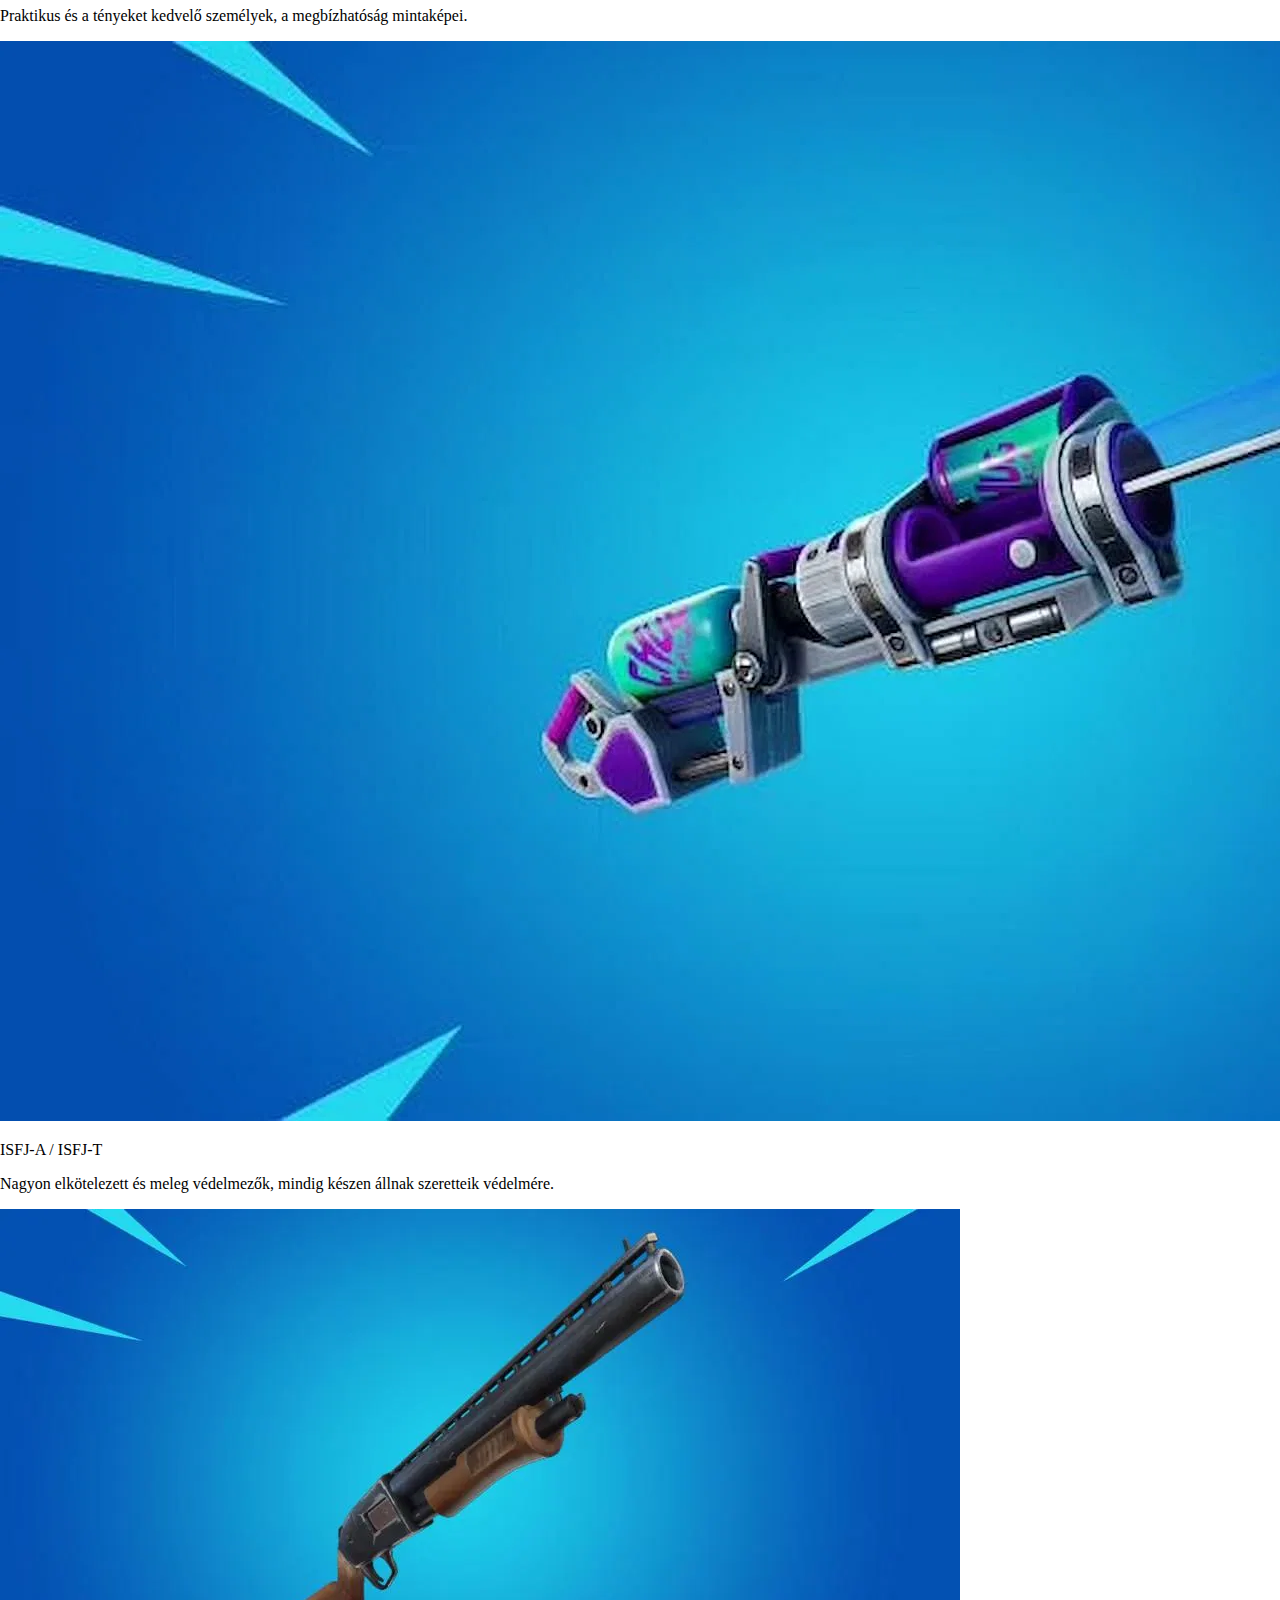
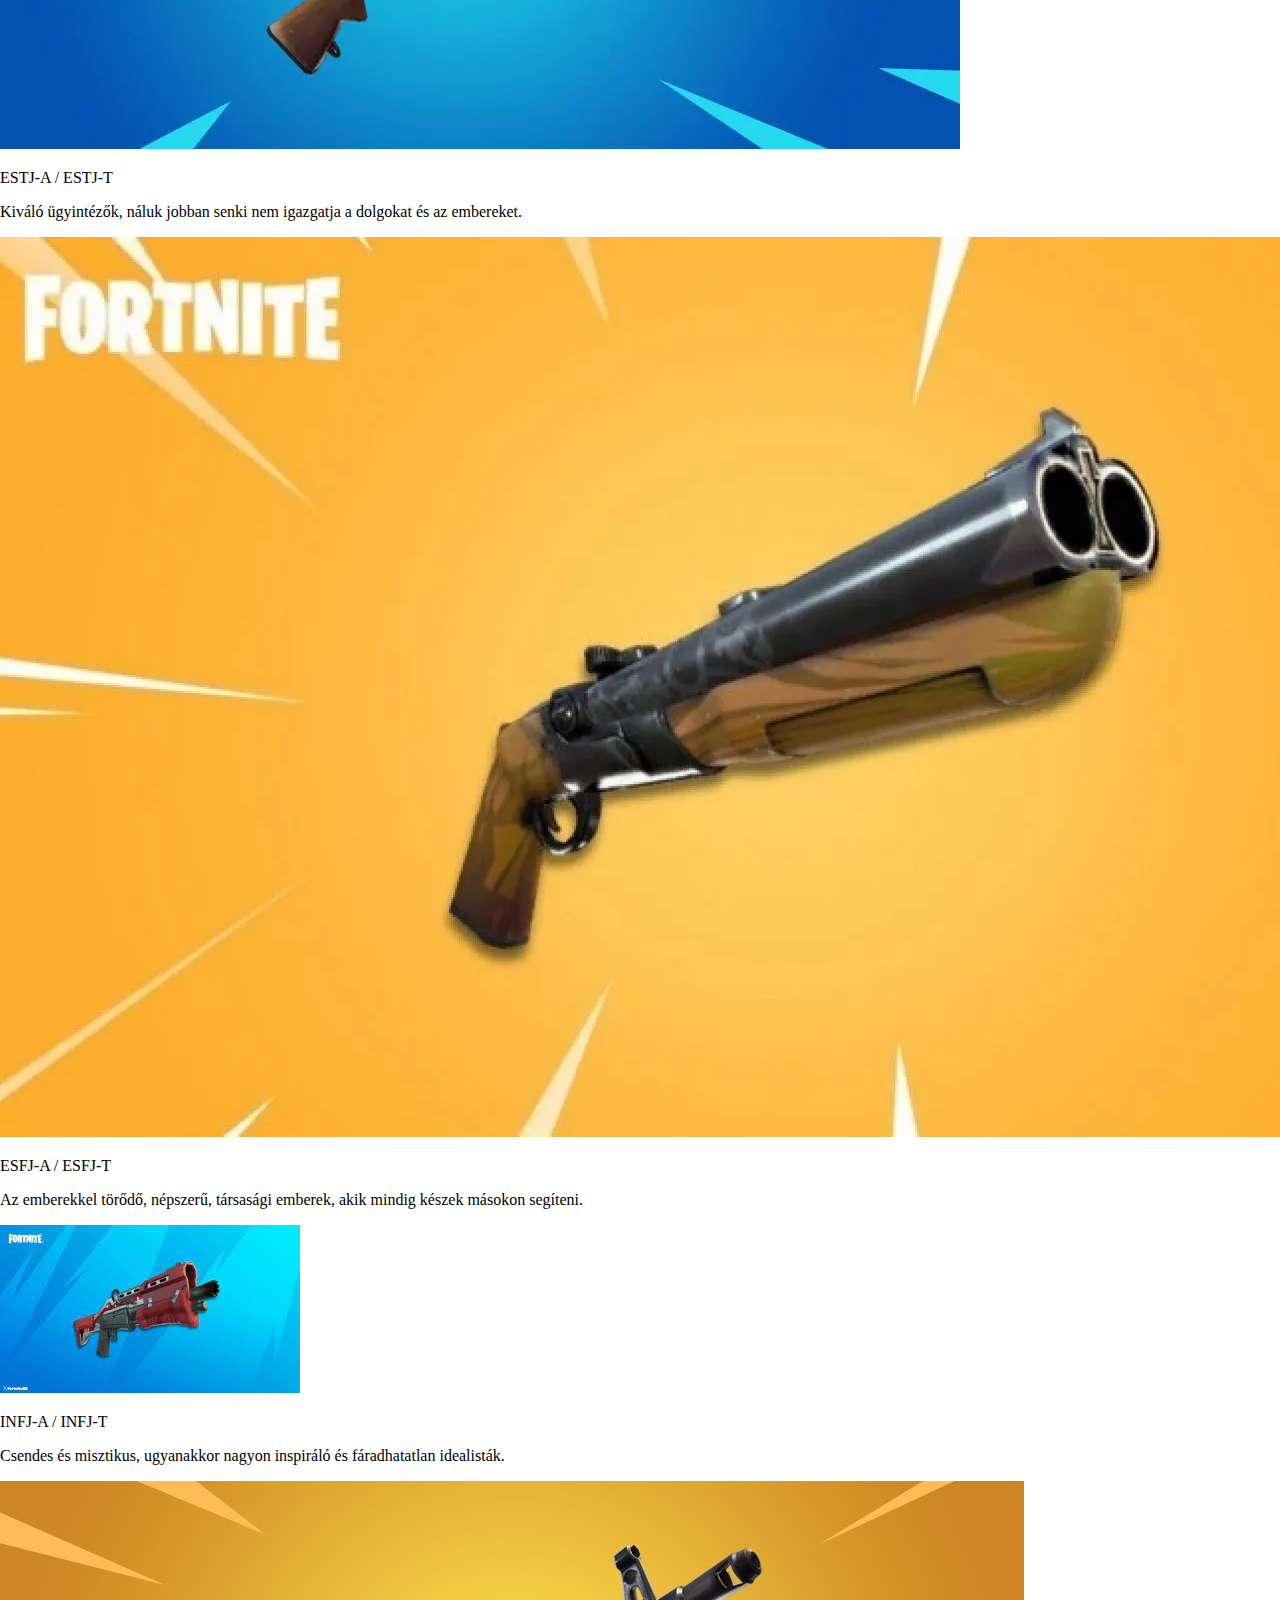
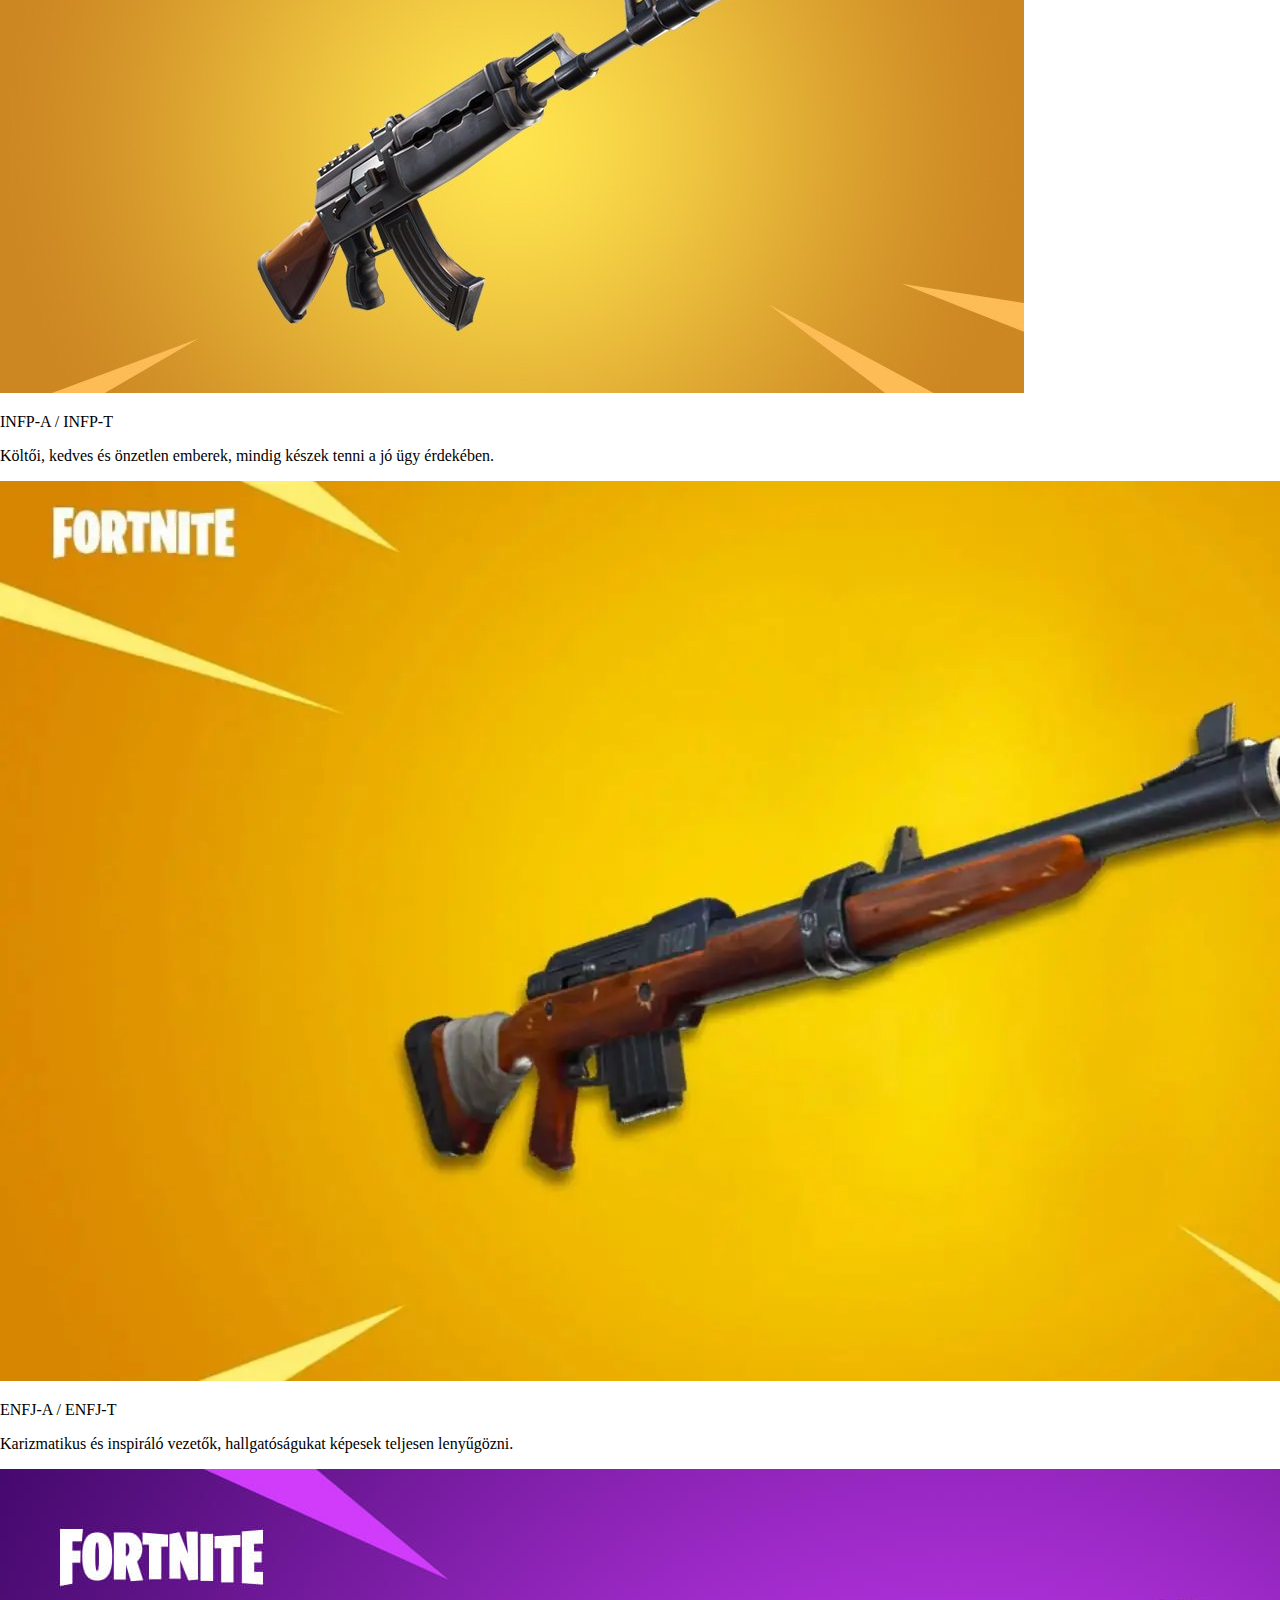
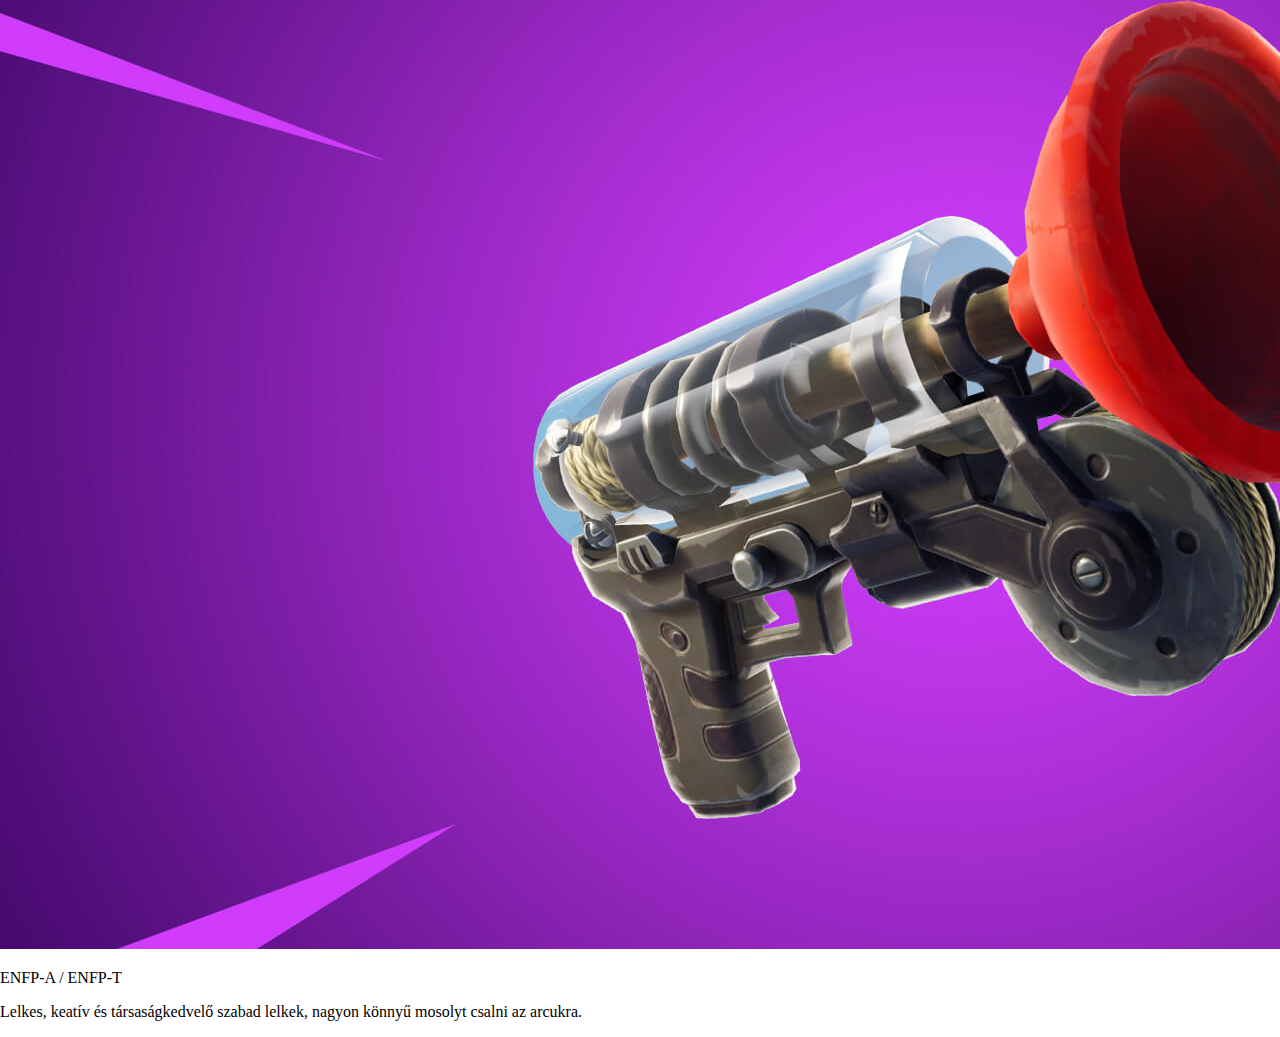
==== commit 3abdf39b: "FQ-18 CSS javítás, divek rendezése" ====
--- a/Főoldal/index.html
+++ b/Főoldal/index.html
@@ -24,15 +24,16 @@
      alt="Fornite Quiz">
 
 
-
-<div class="text" style="text-align: right">
-<button onclick="auto_scroll()"><img id="kep" src="icon1.png" alt=""></button>
+<div class="gombok">
+    
+<button onclick="auto_scroll()"><img class="gomb" src="icon1.png" alt=""></button>
 <div><p id="szov1">A személyiségmodell <br>tekintsd egy <br>
 térképnek, ami segít <br> eligazodni
 magadban.</p></div>
-</div>
-<div class="text">
-<a href="../Quiz/quiz.html"><img id="kep2" src="icon2.png" alt=""></a>
+
+<div class="gombok">
+    
+<a href="../Quiz/quiz.html"><img class="gomb" src="icon2.png" alt=""></a>
 <div><p id="szov2">Töltsd ki 10 perces <br> ingyenes tesztünket és <br>
      fedezd fel kivételes <br>
       tehetséged!</p></div>
--- a/Főoldal/index.css
+++ b/Főoldal/index.css
@@ -59,45 +59,22 @@
      position: absolute;
      padding-left: calc(20vw + 1%);
  }
-#kep{
-     width: 200px;
+ .gomb{
+     display: flex;
+    width: 200px;
       height: 200px;
-       left: 250px;
-        top: 1000px;
-         position: absolute;
-          box-shadow: 0px 4px 4px rgba(0, 0, 0, 0.25);
-           border-radius: 17px;
+      flex-wrap: nowrap;
+      justify-content: center;
+      gap: 40vw;
+      box-shadow: 0px 4px 4px rgba(0, 0, 0, 0.25);
+      border-radius: 17px;
             border: 2px black solid;
-}
-#kep2{
-     width: 200px;
-      height: 200px;
-       left: 900px;
-        top: 1000px;
-         position: absolute;
-          box-shadow: 0px 4px 4px rgba(0, 0, 0, 0.25);
-           border-radius: 17px;
-            border: 2px black solid;
-}
+            position: absolute;
+ }
+
 
 
 #nagyk{
-     width:1365px;
+    width: 100vw;
 }
-#szov1{
-     left: 100vh;
-     top: 20vh;
 
-}
-#szov2{
-     left: 0px;
-     top: 0px;
-}
-.Lila,img{
-     display: flex;
-     gap: 10px 20px;
-     width: 60%;
-     float:left;
-     
-     vertical-align: middle;
-}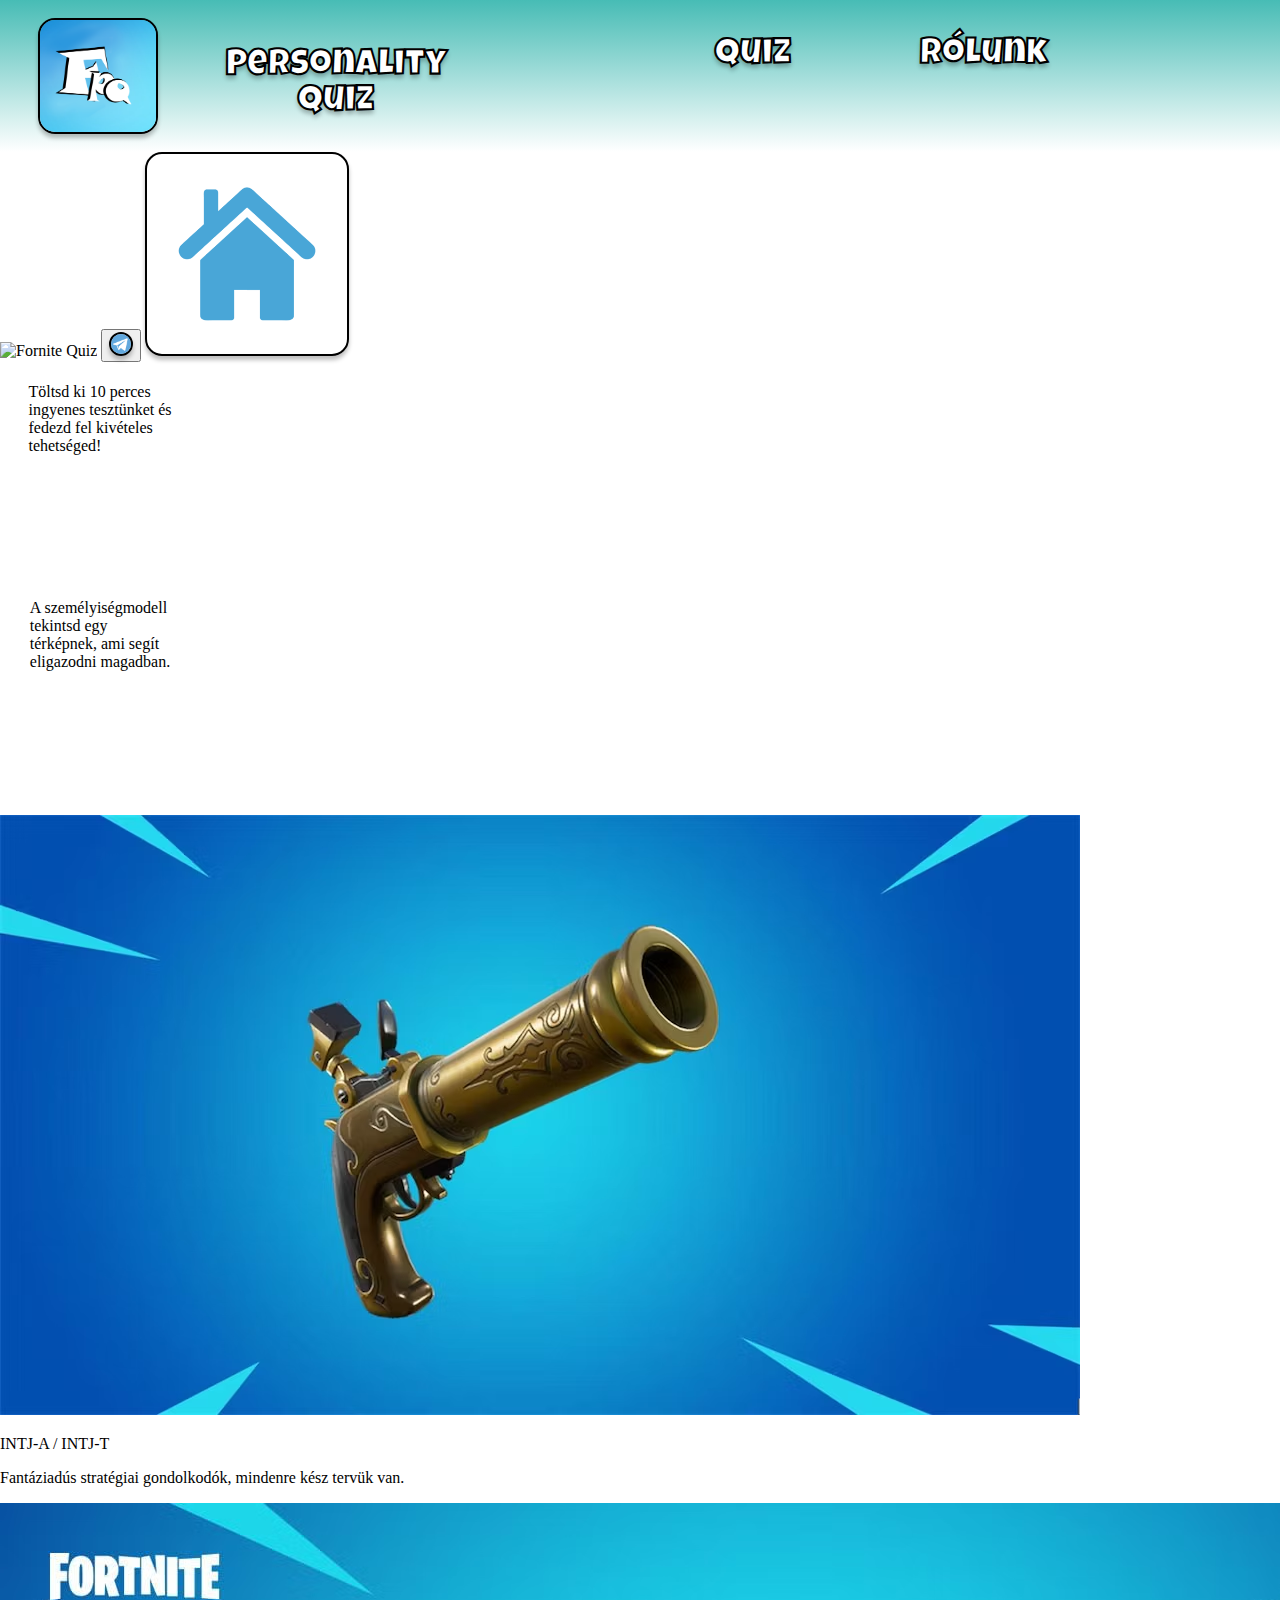
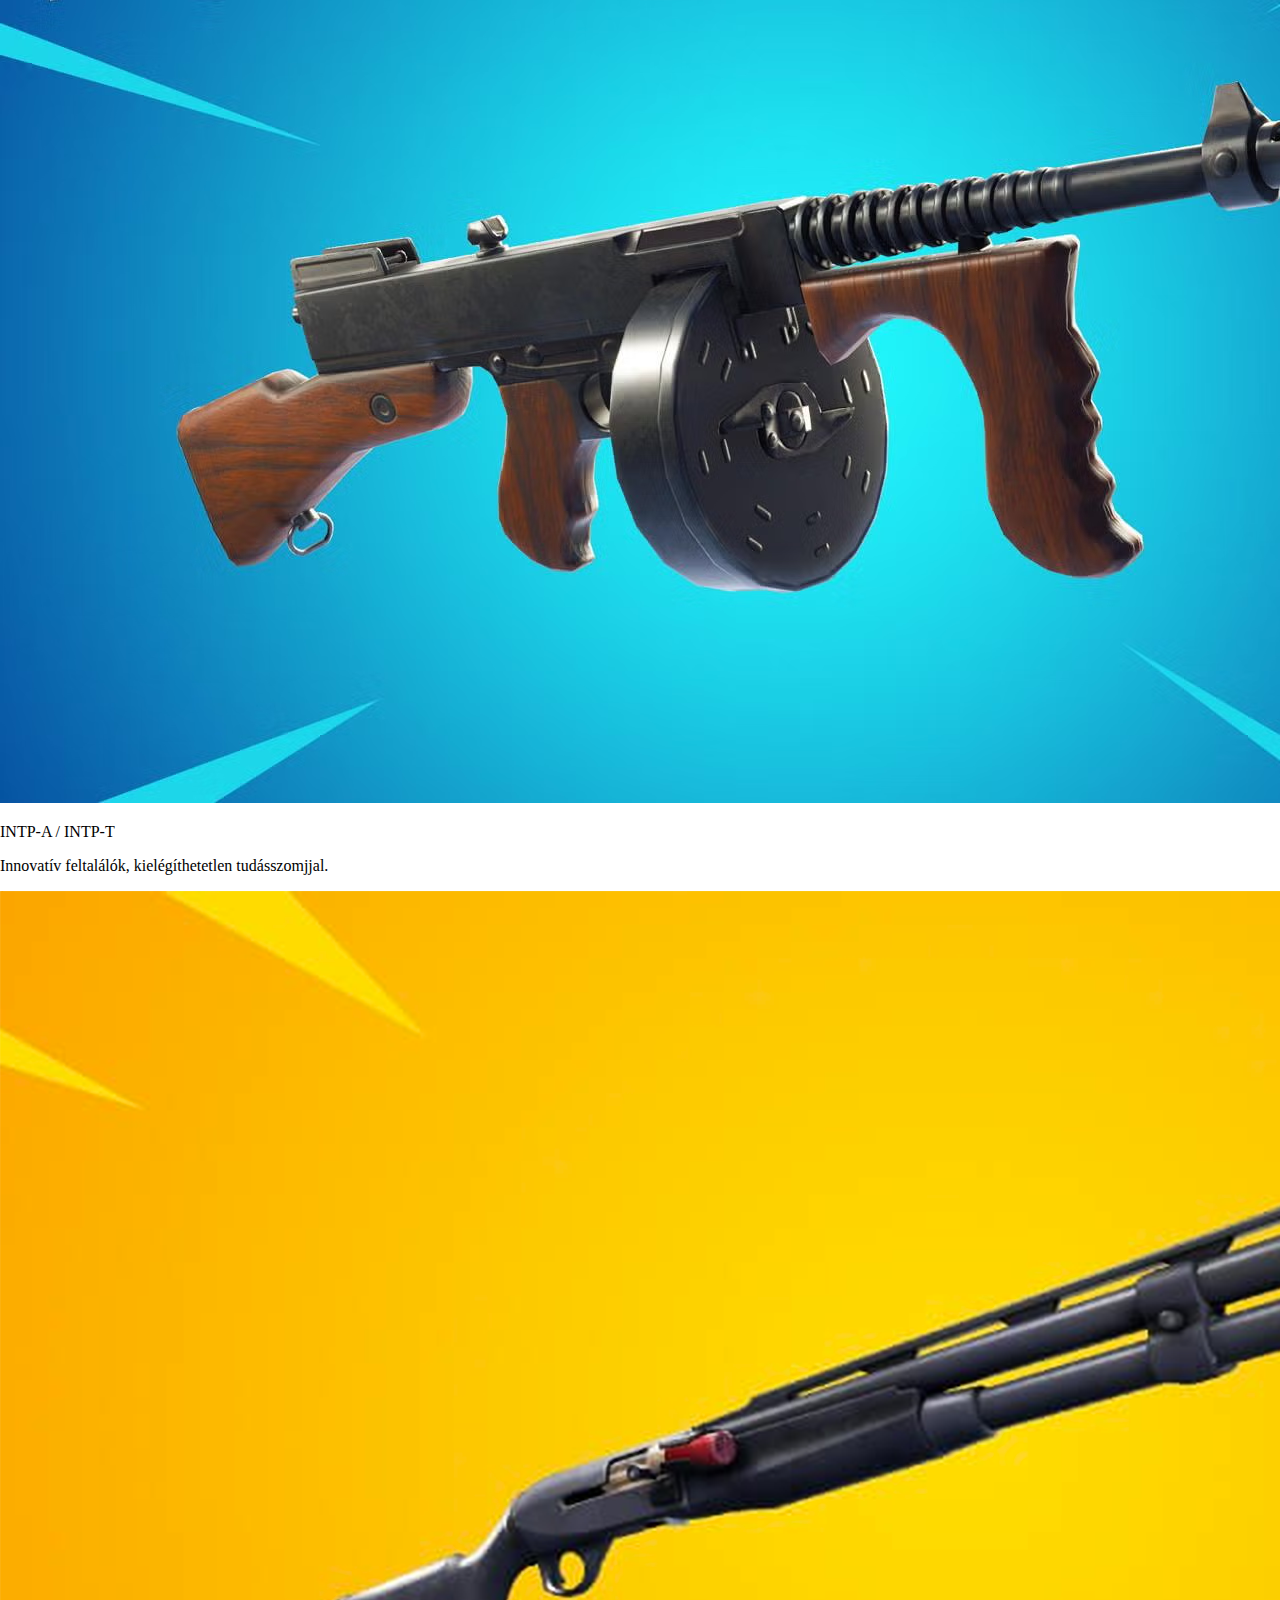
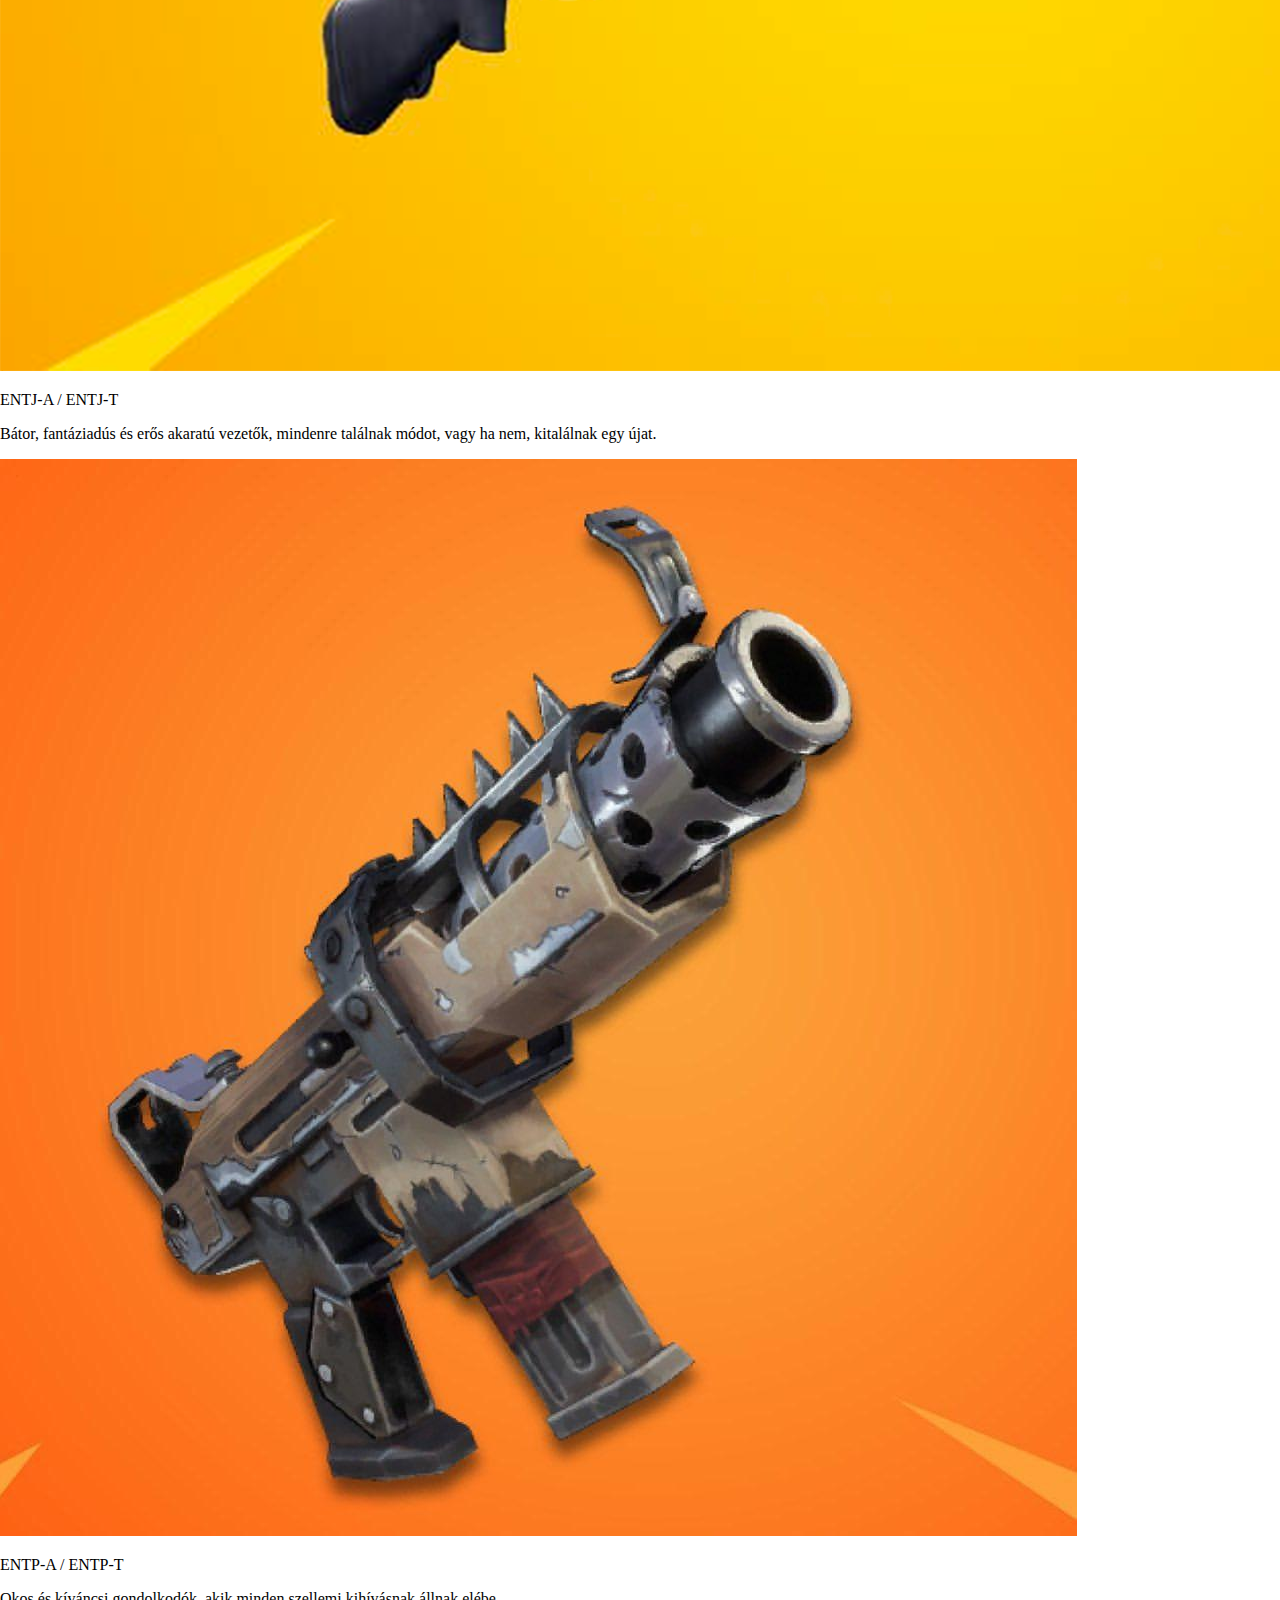
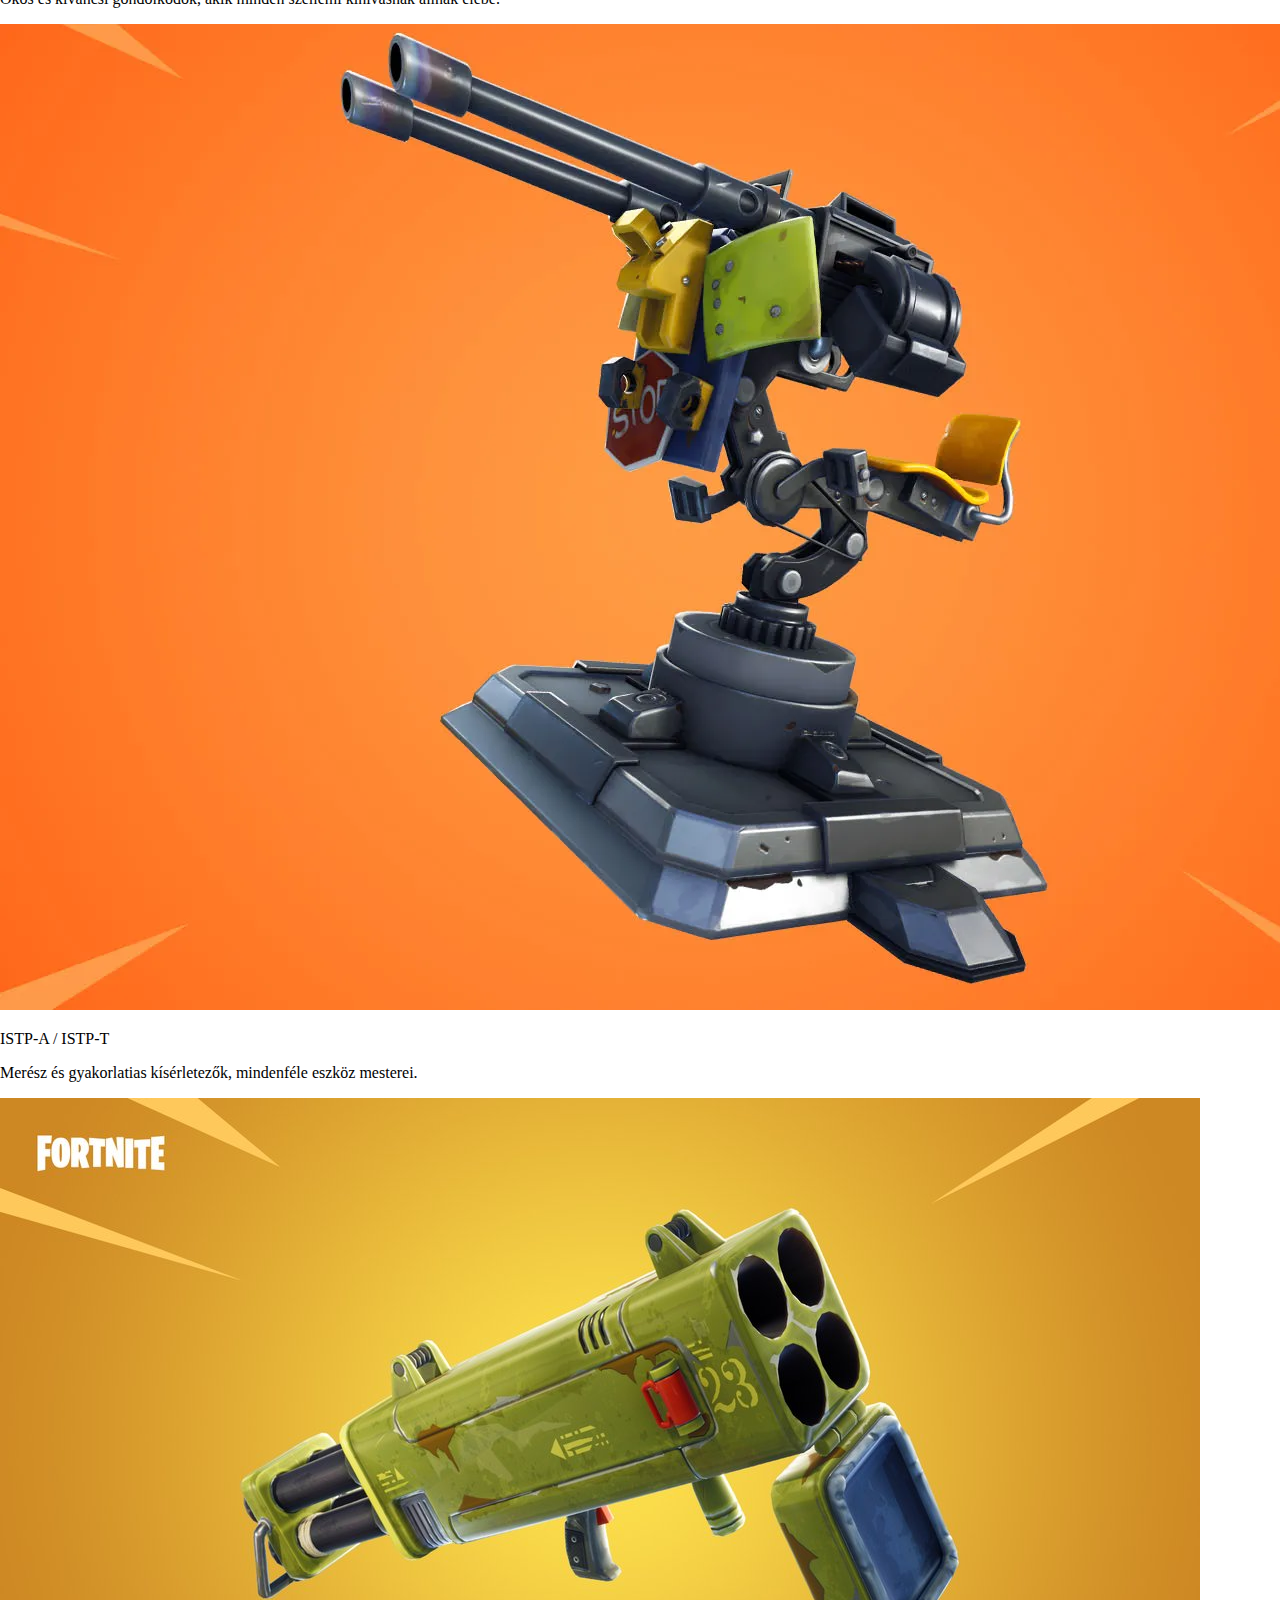
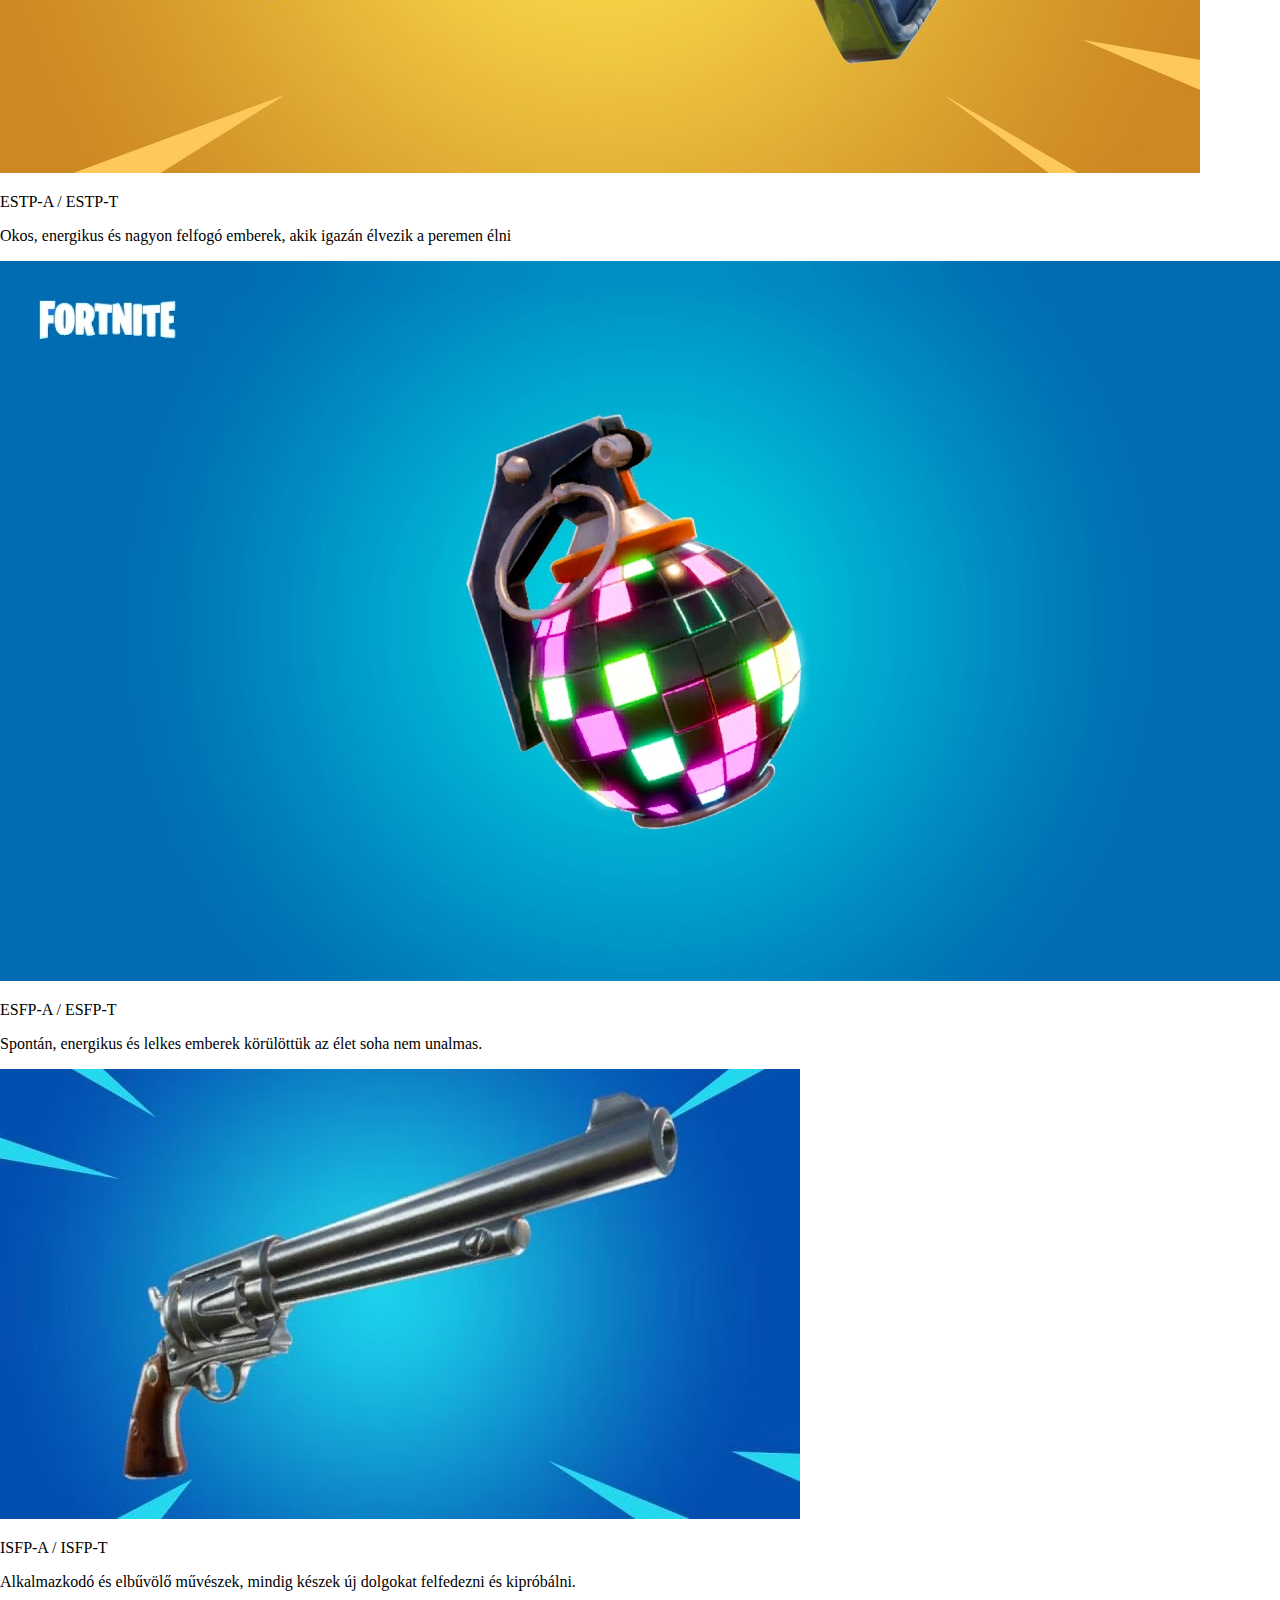
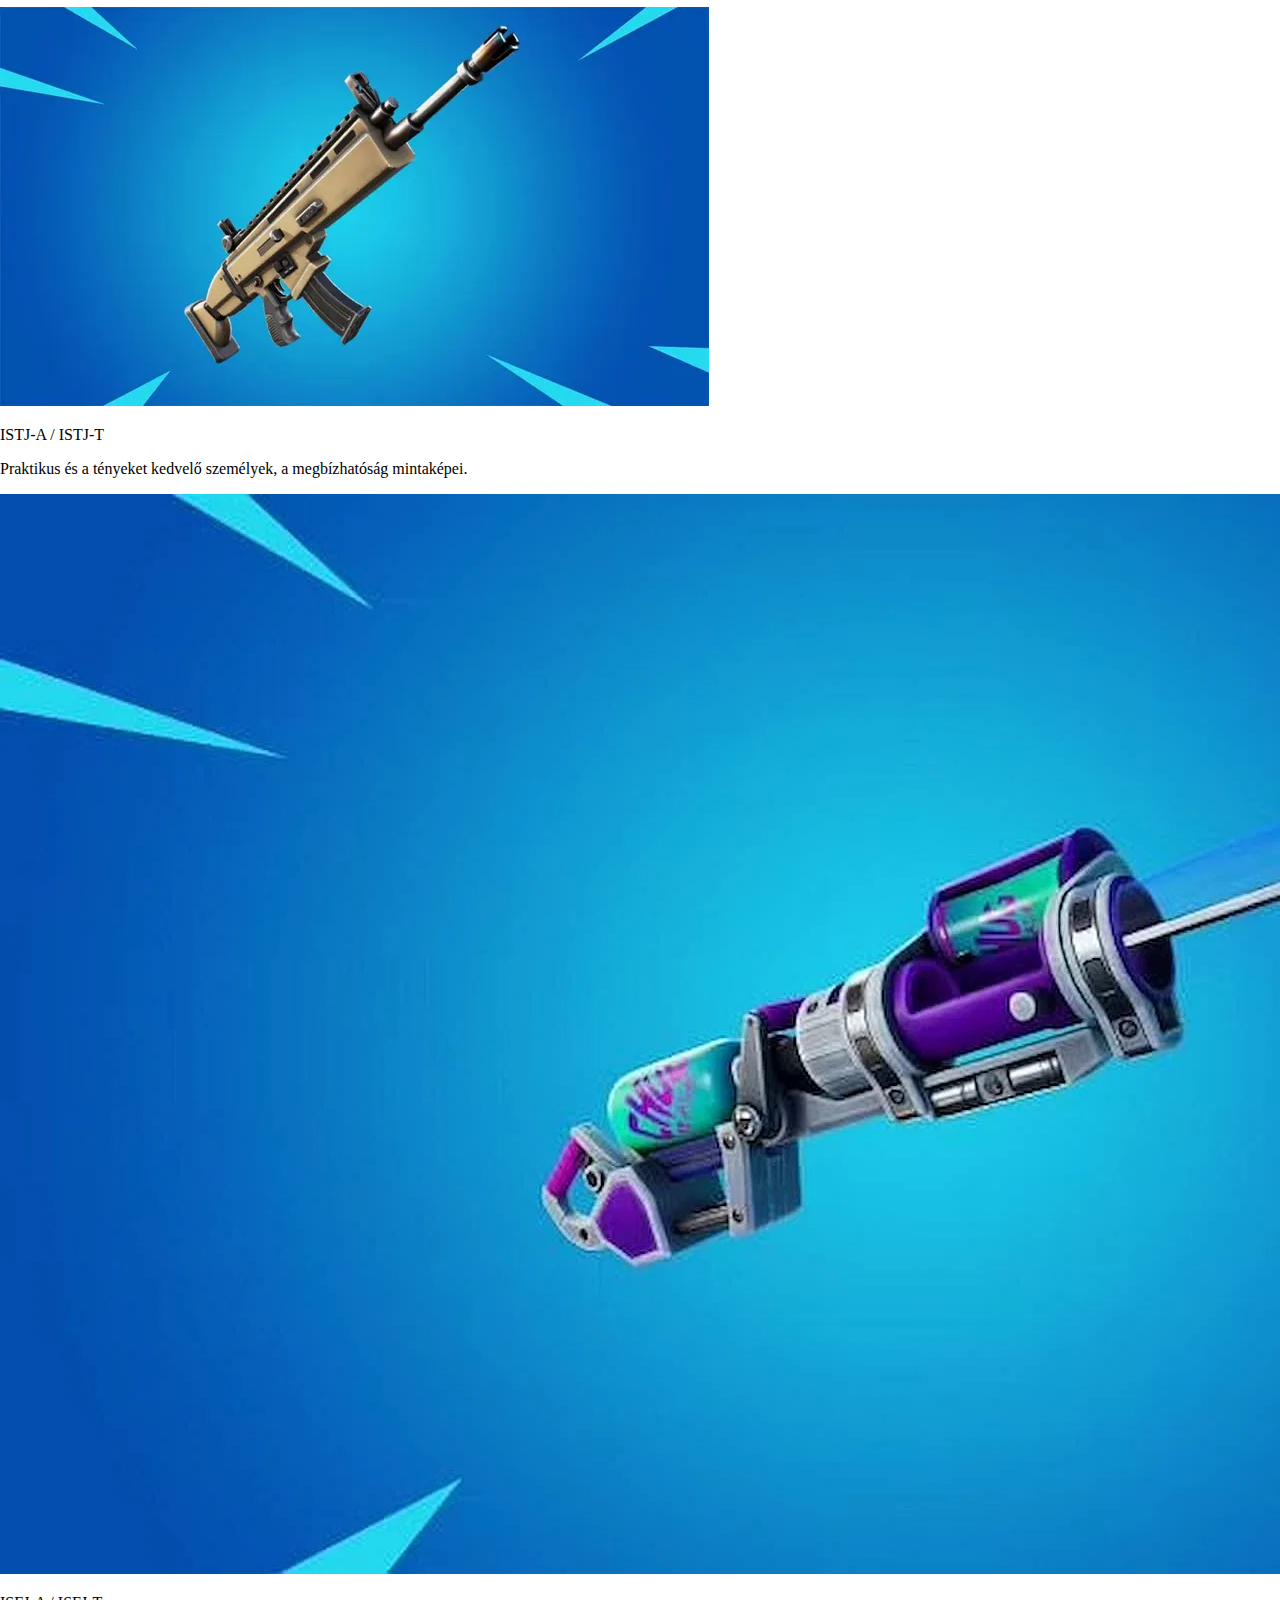
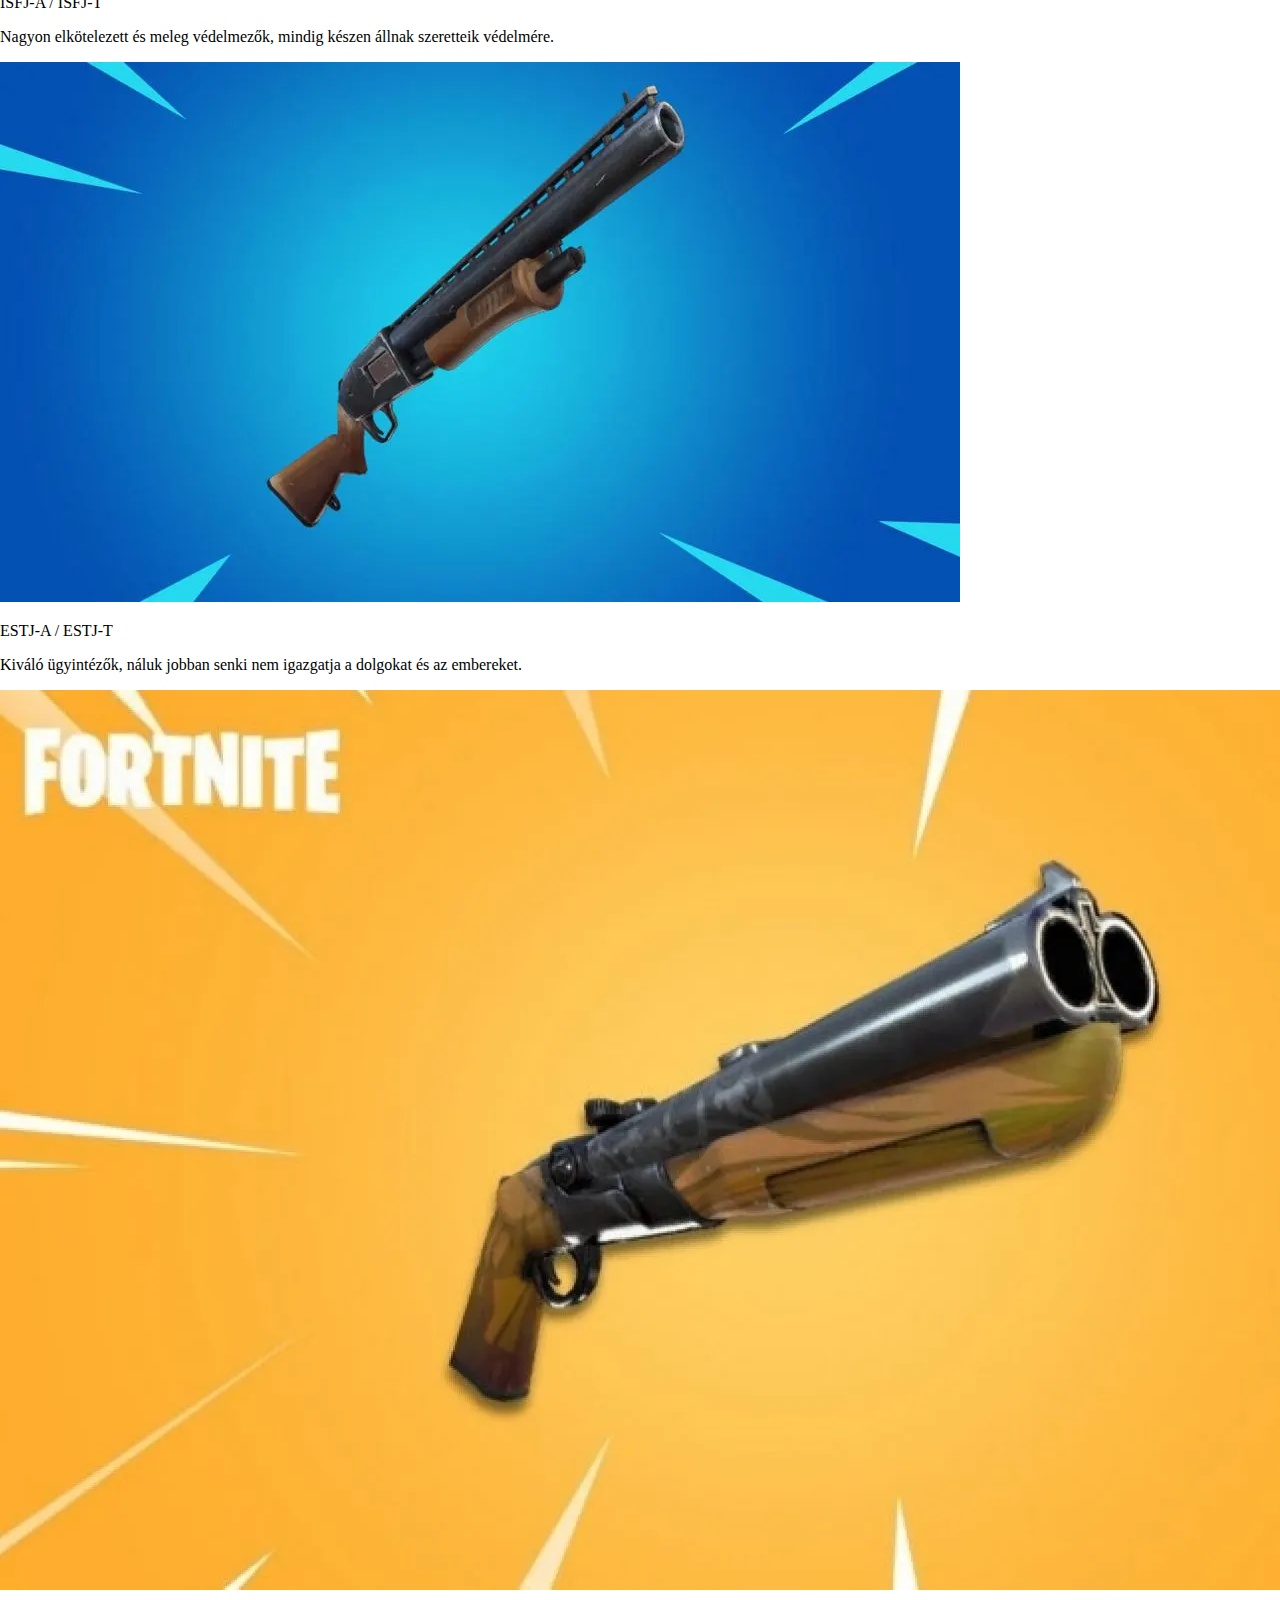
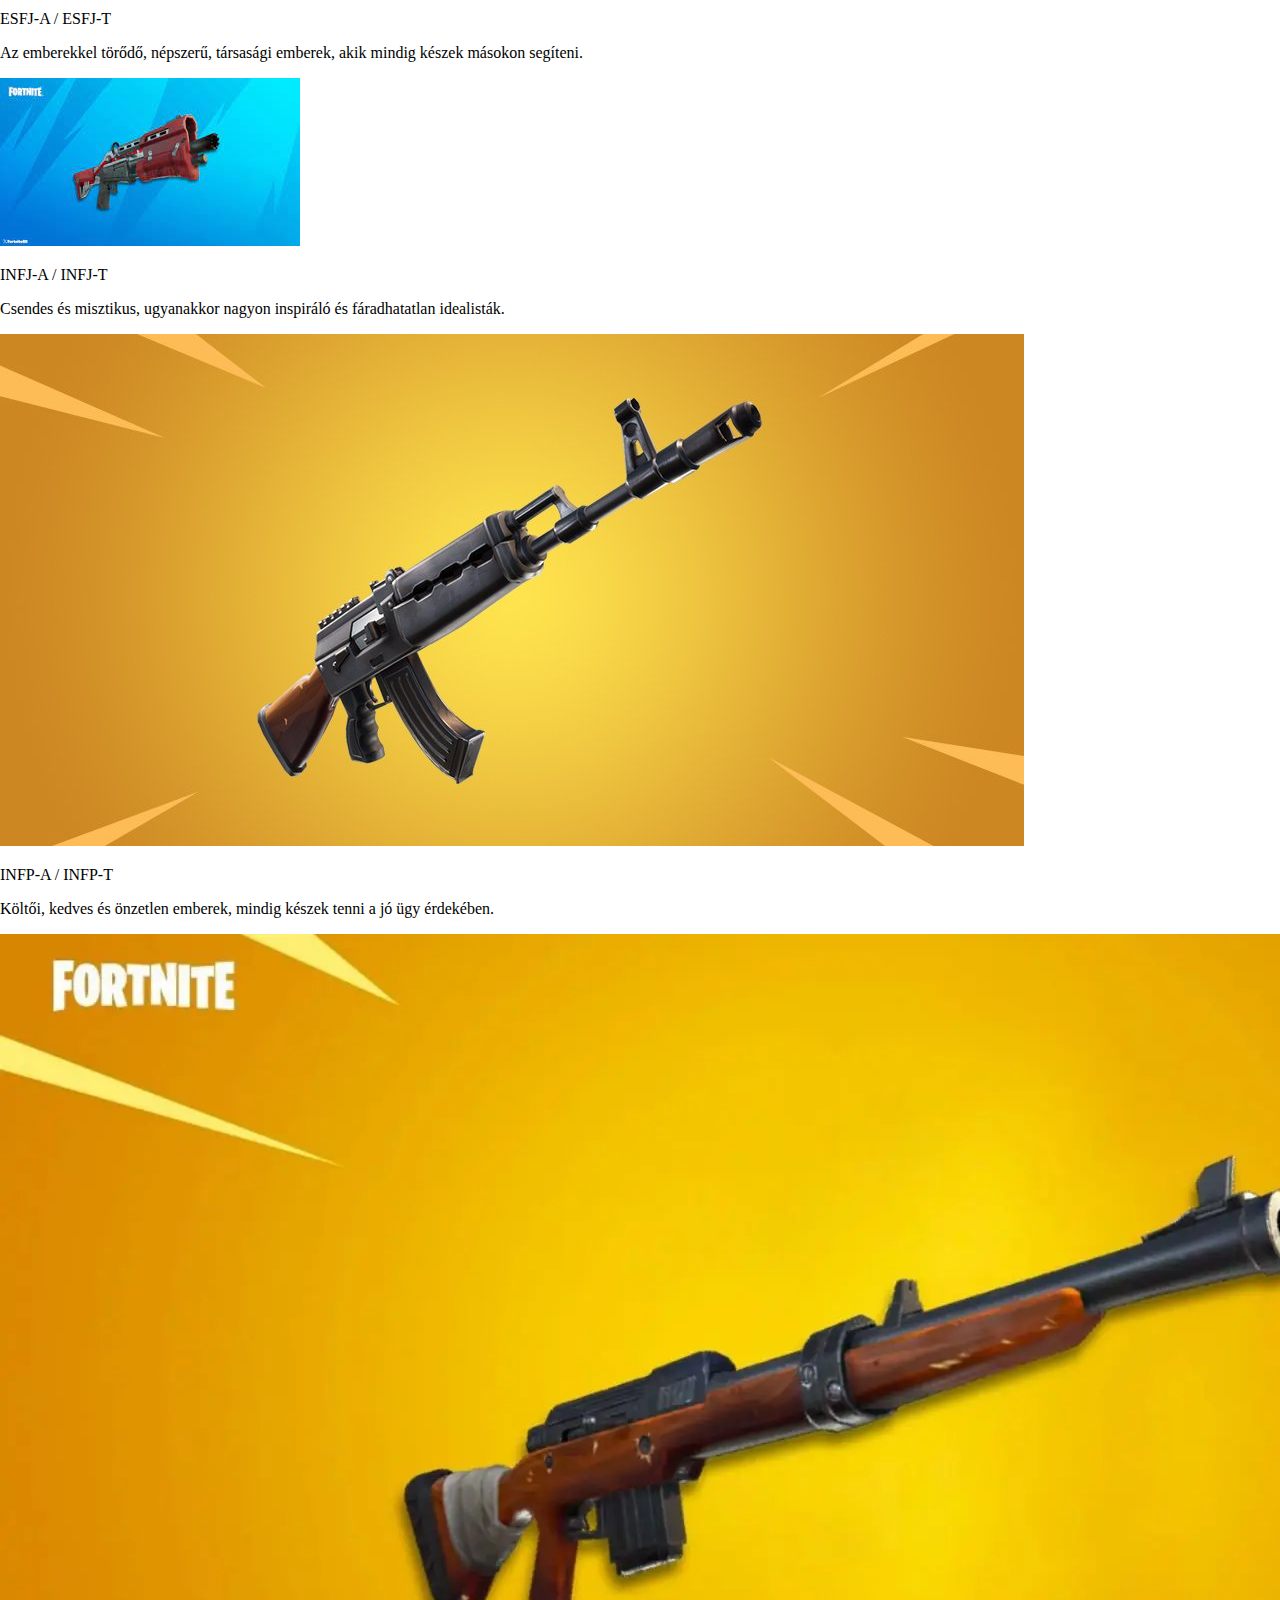
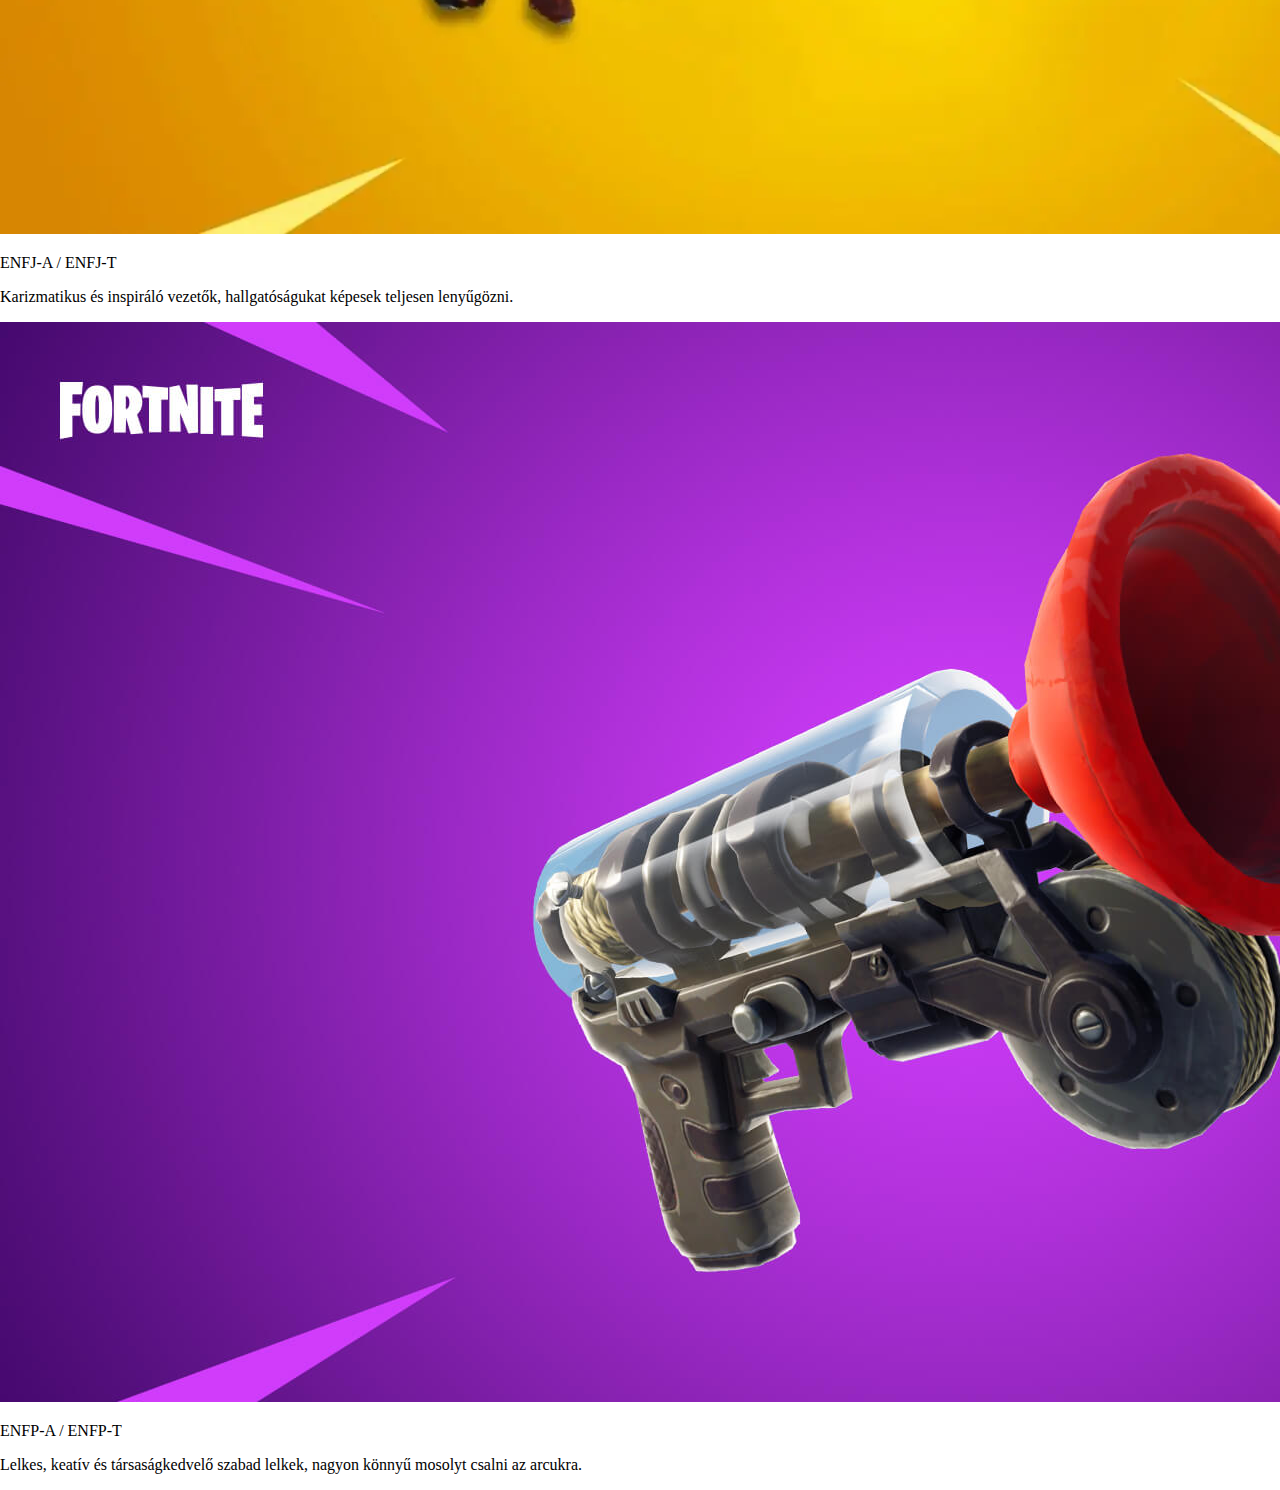
==== commit 97f51264: "FQ-18 CSS class,id hozzáadása" ====
--- a/Főoldal/index.html
+++ b/Főoldal/index.html
@@ -24,20 +24,18 @@
      alt="Fornite Quiz">
 
 
-<div class="gombok">
-    
-<button onclick="auto_scroll()"><img class="gomb" src="icon1.png" alt=""></button>
-<div><p id="szov1">A személyiségmodell <br>tekintsd egy <br>
-térképnek, ami segít <br> eligazodni
-magadban.</p></div>
 
-<div class="gombok">
-    
-<a href="../Quiz/quiz.html"><img class="gomb" src="icon2.png" alt=""></a>
+
+<button onclick="auto_scroll()"><img id="gomb1" src="icon1.png" alt=""></button> 
+<a href="../Quiz/quiz.html"><img id="gomb2" src="icon2.png" alt=""></a>
+ 
+
 <div><p id="szov2">Töltsd ki 10 perces <br> ingyenes tesztünket és <br>
      fedezd fel kivételes <br>
       tehetséged!</p></div>
-</div>
+<div><p id="szov1">A személyiségmodell <br>tekintsd egy <br>
+        térképnek, ami segít <br> eligazodni
+        magadban.</p></div>
 
 <div class=" Lila" >
   <img id="szemelyisegek_kezdes" src="fortnite-flint-knock-pistol.jpg" alt="knock pistol">
--- a/Főoldal/index.css
+++ b/Főoldal/index.css
@@ -4,6 +4,7 @@
      margin: 0;
  }
  #fejlec{
+     width: 100%;
      margin: 0;
      padding: 0;
      background-image: linear-gradient(#47BCB5, white);
@@ -21,6 +22,7 @@
      border-radius: 17px;
      border: 2px black solid;
      margin-left: 3vw;
+     margin-bottom: 2vh;
  
  }
  
@@ -49,32 +51,84 @@
  }
  
  #fejlec_masodik_elem{
-     padding-top: 10px;
+    padding-top: 20px;
      position: absolute;
-     padding-right: calc(1vw + 1%);
+     padding-right: calc(1vw + 5%);
  }
  
  #fejlec_harmadik_elem{
-     padding-top: 10px;
+     padding-top: 20px;
      position: absolute;
-     padding-left: calc(20vw + 1%);
+     padding-left: calc(15vw + 1%);
  }
- .gomb{
-     display: flex;
+ 
+ #gomb1{
+    display: inline-block;
+   width: 20px;
+     height: 20px;
+ 
+  
+     gap: 40vw;
+     box-shadow: 0px 4px 4px rgba(0, 0, 0, 0.25);
+     border-radius: 17px;
+           border: 2px black solid;
+      
+           }
+ 
+ #gomb2{
+    display: inline-block;
+   width: 200px;
+     height: 200px;
+ 
+  
+     gap: 40vw;
+     box-shadow: 0px 4px 4px rgba(0, 0, 0, 0.25);
+     border-radius: 17px;
+           border: 2px black solid;
+      
+           }
+#szov1{
+    display: flex;
     width: 200px;
       height: 200px;
       flex-wrap: nowrap;
       justify-content: center;
+      
       gap: 40vw;
-      box-shadow: 0px 4px 4px rgba(0, 0, 0, 0.25);
-      border-radius: 17px;
-            border: 2px black solid;
-            position: absolute;
- }
-
+}
+#szov2{
+    display: flex;
+    width: 200px;
+      height: 200px;
+      flex-wrap: nowrap;
+      
+      justify-content: center;
+      gap: 40vw;
+}
 
 
 #nagyk{
     width: 100vw;
 }
+@media screen and (max-width: 1200px) {
+    #fejlec_elso_elem{
+        padding-right: 20vw;
+    }
+}
 
+@media screen and (max-width: 860px) {
+    #fejlec_elso_elem{
+        padding-right: 10vw;
+        text-align: center;
+    }
+}
+
+@media screen and (max-width: 700px) {
+    #logo{
+        display: flex !important;
+        order: 3 !important;
+        height: calc(6vw + 6vh); 
+        width: calc(6vw + 6vh);
+    }
+}
+
